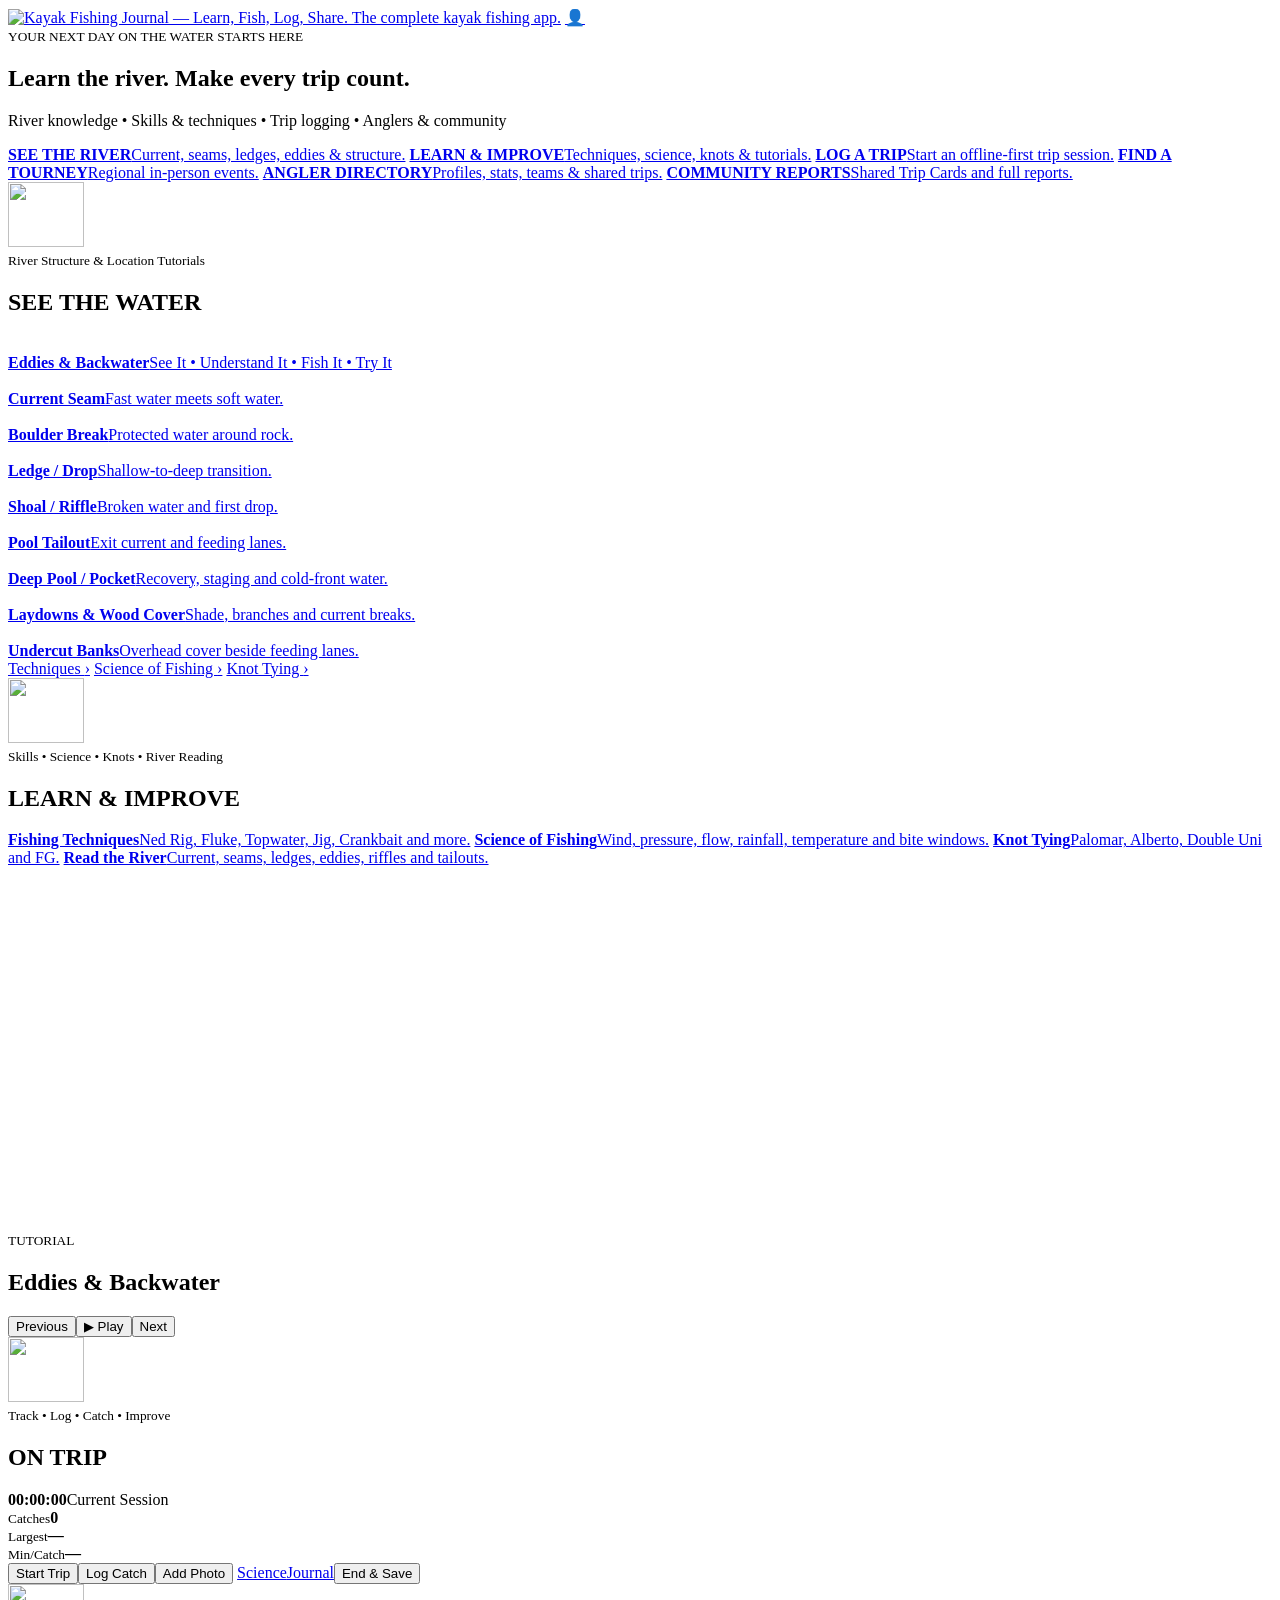
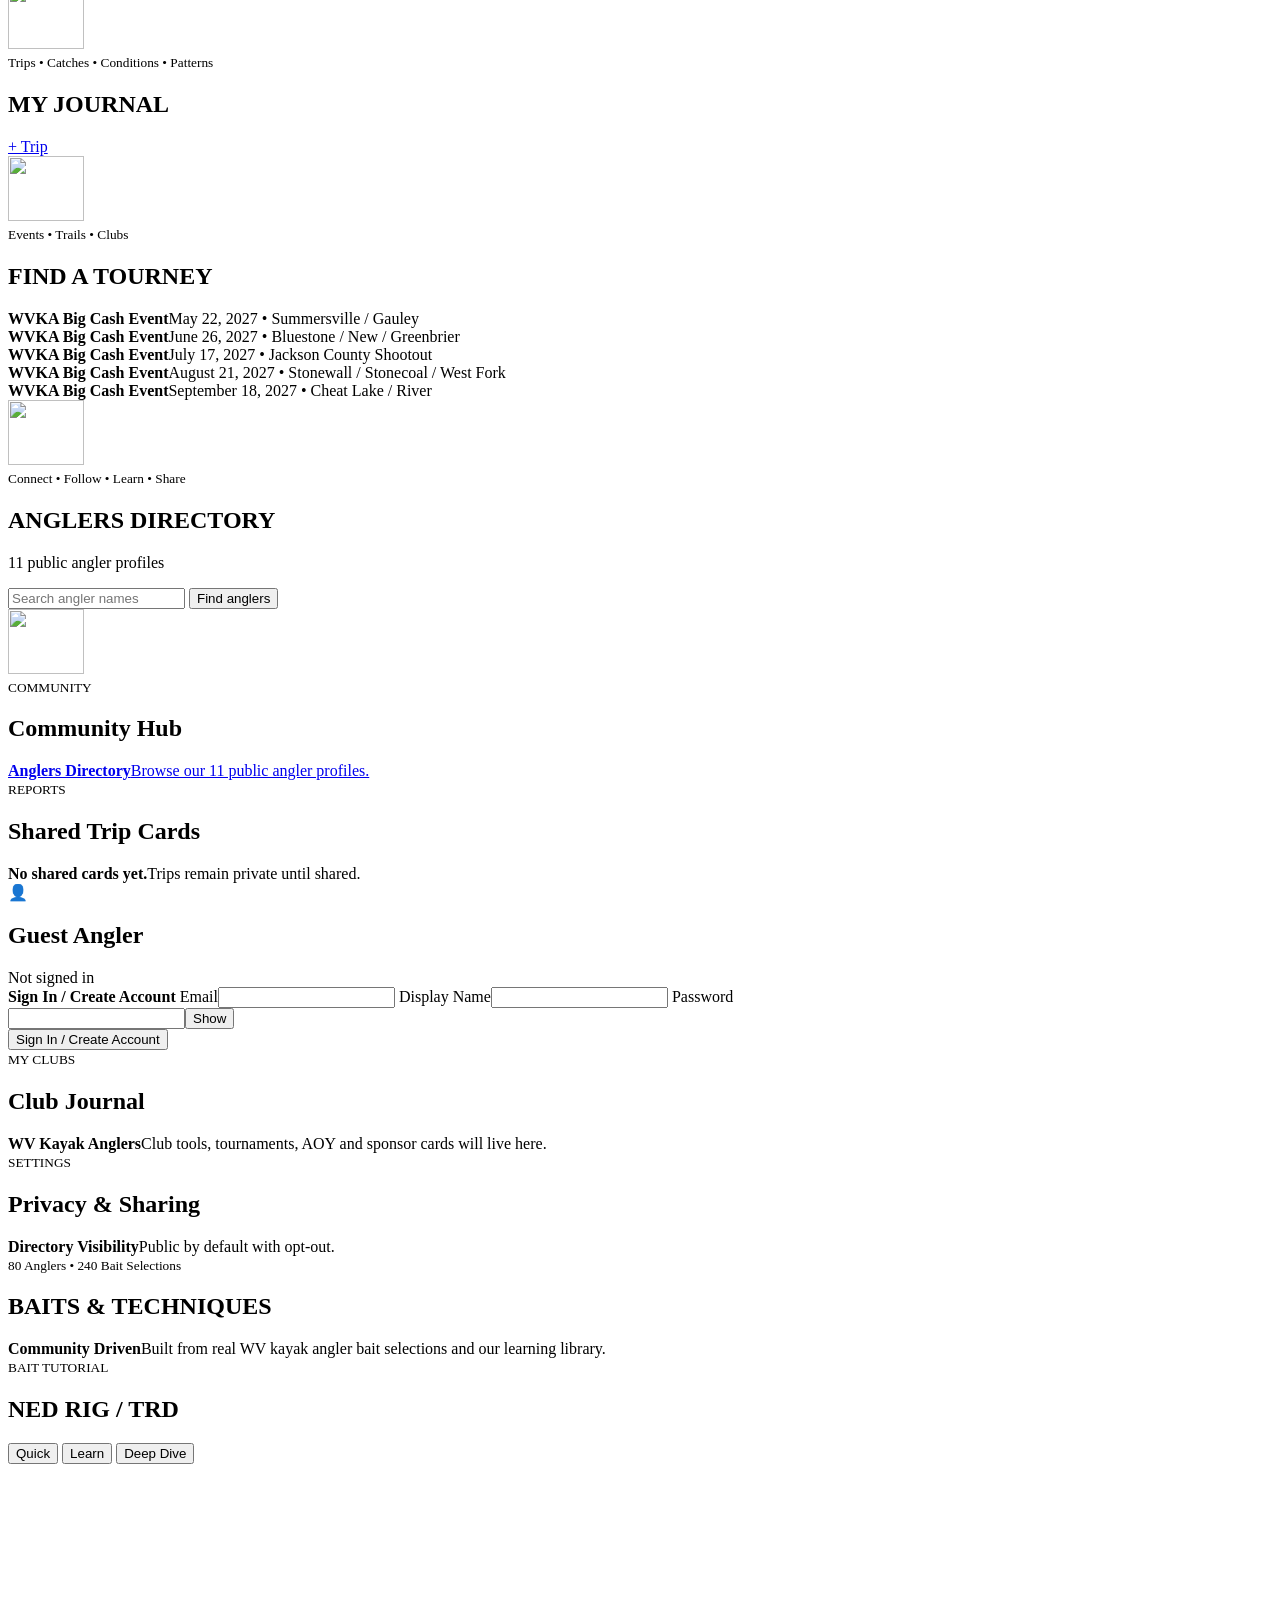
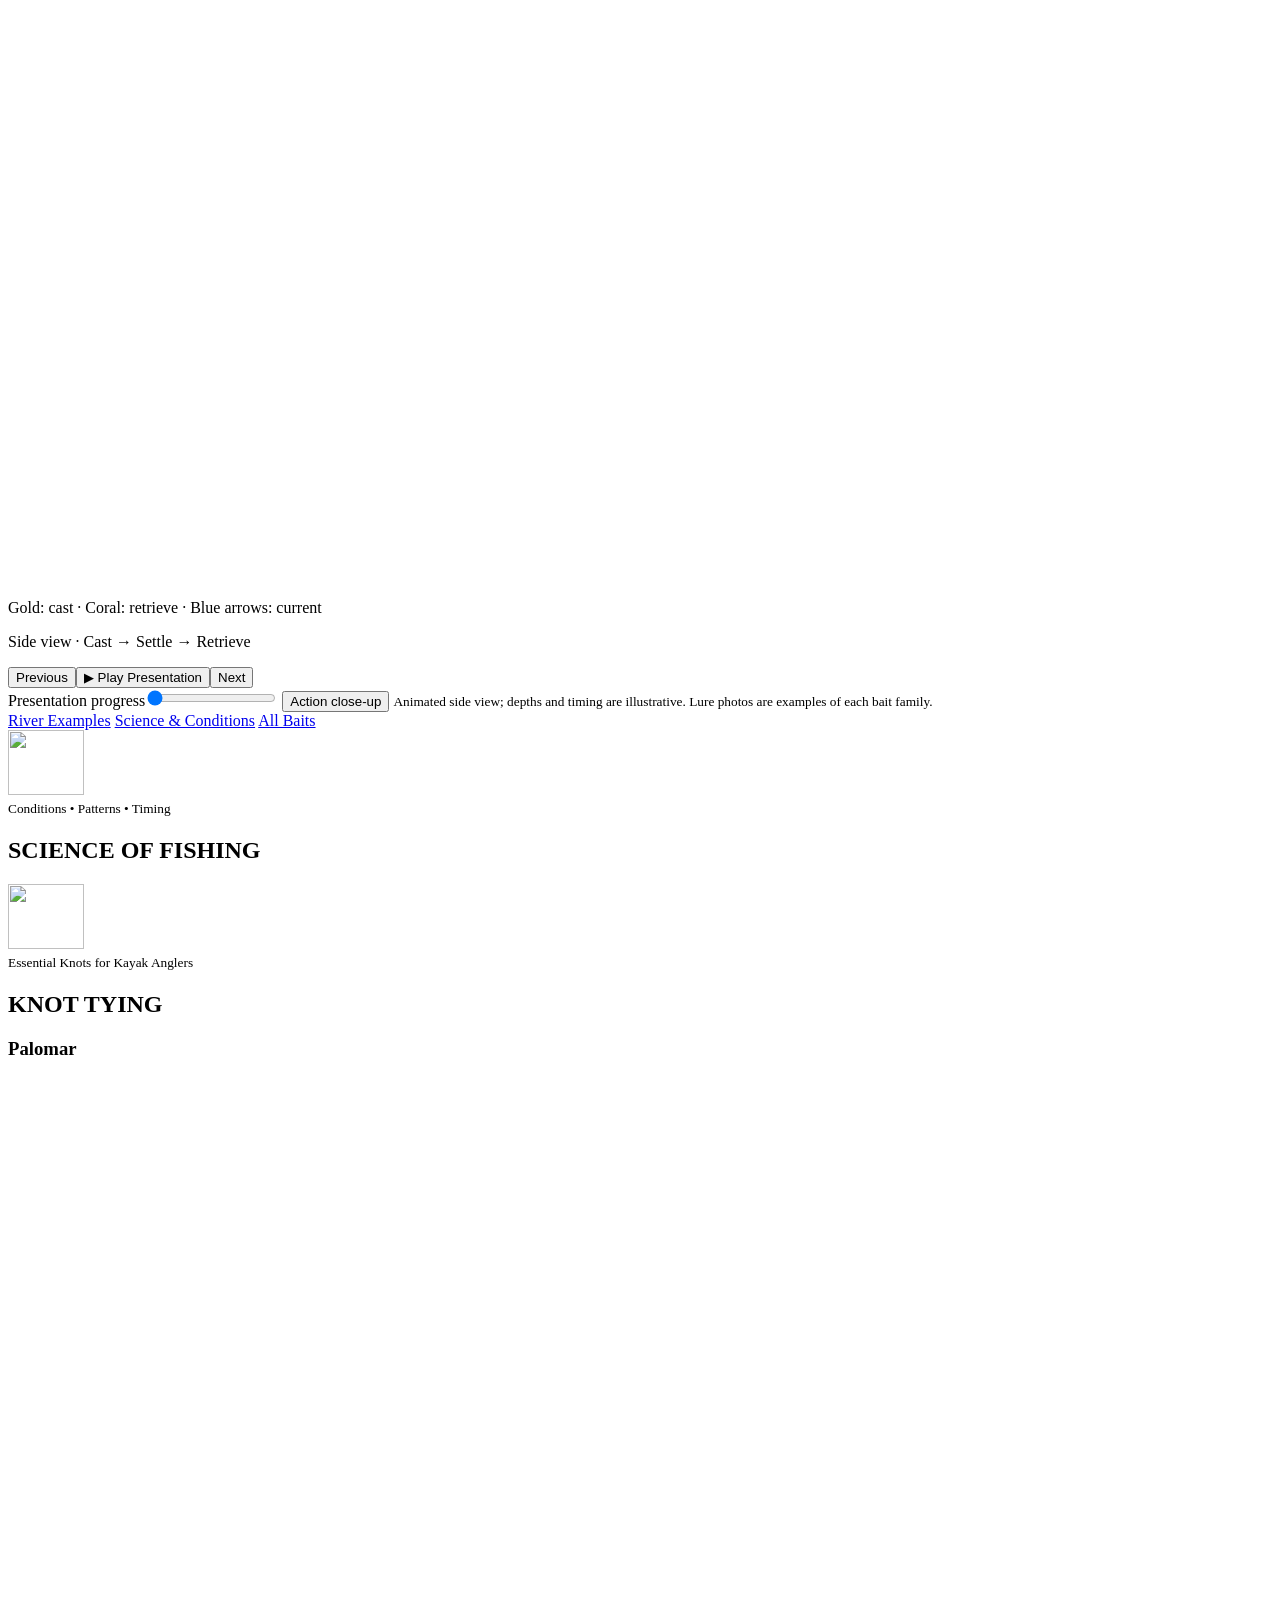
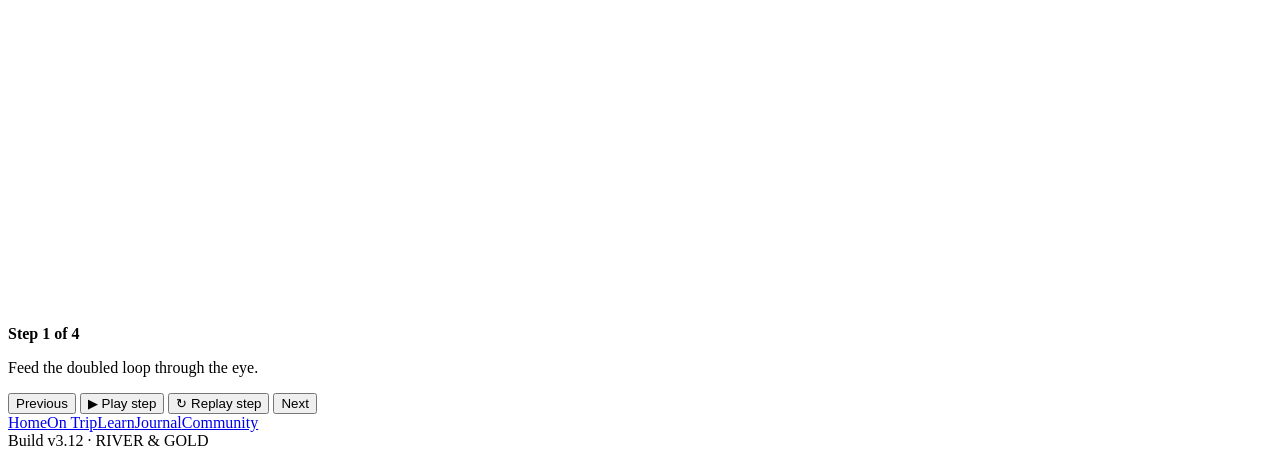
==== source/index.html @ 83177333 "Use approved illustrated branding and responsive river-and-gold layouts" ====
<!doctype html>
<html lang="en">
<head>
<meta charset="utf-8">
<meta name="viewport" content="width=device-width,initial-scale=1,viewport-fit=cover">
<meta name="theme-color" content="#062f22">
<title>Kayak Fishing Journal</title>
<link rel="manifest" href="manifest.json">
<link rel="stylesheet" href="styles-v312.css">
</head>
<body>
<header class="topbar">
  <a class="brand" href="#/home" aria-label="Kayak Fishing Journal Home"><img class="brand-art" src="assets/brand/masthead-v312.webp" width="1448" height="253" alt="Kayak Fishing Journal — Learn, Fish, Log, Share. The complete kayak fishing app." fetchpriority="high"></a>
  <a class="profile-link" href="#/profile" aria-label="My Profile">👤</a>
</header>

<main id="app">
  <section class="page" data-route="home">
    <div class="hero"><div class="hero-copy"><small>YOUR NEXT DAY ON THE WATER STARTS HERE</small><h1>Learn the river. Make every trip count.</h1><p>River knowledge • Skills & techniques • Trip logging • Anglers & community</p></div></div>
    <div class="tile-grid">
      <a class="tile" data-icon="book" href="#/see-water"><b>SEE THE RIVER</b><span>Current, seams, ledges, eddies & structure.</span></a>
      <a class="tile" data-icon="learn" href="#/learn-hub"><b>LEARN & IMPROVE</b><span>Techniques, science, knots & tutorials.</span></a>
      <a class="tile accent" data-icon="log" href="#/on-trip"><b>LOG A TRIP</b><span>Start an offline-first trip session.</span></a>
      <a class="tile" data-icon="trophy" href="#/tournaments"><b>FIND A TOURNEY</b><span>Regional in-person events.</span></a>
      <a class="tile" data-icon="anglers" href="#/directory"><b>ANGLER DIRECTORY</b><span>Profiles, stats, teams & shared trips.</span></a>
      <a class="tile" data-icon="community" href="#/community"><b>COMMUNITY REPORTS</b><span>Shared Trip Cards and full reports.</span></a>
    </div>
  </section>

  <section class="page" data-route="see-water">
    <div class="section-head"><img class="section-emblem" src="assets/brand/book-v312.webp" alt="" width="76" height="65"><div><small>River Structure & Location Tutorials</small><h2>SEE THE WATER</h2></div></div>
    <div class="lesson-grid">
      <a class="lesson-card" href="#/lesson/eddy"><div class="lesson-img"><img src="assets/river/eddy.webp" alt="" loading="lazy"></div><b>Eddies & Backwater</b><span>See It • Understand It • Fish It • Try It</span></a>
      <a class="lesson-card" href="#/lesson/seam"><div class="lesson-img"><img src="assets/river/seam.webp" alt="" loading="lazy"></div><b>Current Seam</b><span>Fast water meets soft water.</span></a>
      <a class="lesson-card" href="#/lesson/boulder"><div class="lesson-img"><img src="assets/river/boulder.webp" alt="" loading="lazy"></div><b>Boulder Break</b><span>Protected water around rock.</span></a>
      <a class="lesson-card" href="#/lesson/ledge"><div class="lesson-img"><img src="assets/river/ledge.webp" alt="" loading="lazy"></div><b>Ledge / Drop</b><span>Shallow-to-deep transition.</span></a>
      <a class="lesson-card" href="#/lesson/riffle"><div class="lesson-img"><img src="assets/river/riffle.webp" alt="" loading="lazy"></div><b>Shoal / Riffle</b><span>Broken water and first drop.</span></a>
      <a class="lesson-card" href="#/lesson/tailout"><div class="lesson-img"><img src="assets/river/tailout.webp" alt="" loading="lazy"></div><b>Pool Tailout</b><span>Exit current and feeding lanes.</span></a>
      <a class="lesson-card" href="#/lesson/pool"><div class="lesson-img"><img src="assets/river/pool.webp" alt="" loading="lazy"></div><b>Deep Pool / Pocket</b><span>Recovery, staging and cold-front water.</span></a>
<a class="lesson-card" href="#/lesson/wood"><div class="lesson-img"><img src="assets/river/wood.webp" alt="" loading="lazy"></div><b>Laydowns & Wood Cover</b><span>Shade, branches and current breaks.</span></a><a class="lesson-card" href="#/lesson/bank"><div class="lesson-img"><img src="assets/river/bank.webp" alt="" loading="lazy"></div><b>Undercut Banks</b><span>Overhead cover beside feeding lanes.</span></a>    </div>
    <div class="link-list">
      <a href="#/techniques">Techniques <span>›</span></a>
      <a href="#/science">Science of Fishing <span>›</span></a>
      <a href="#/knots">Knot Tying <span>›</span></a>
    </div>
  </section>

  <section class="page" data-route="learn-hub">
  <div class="section-head"><img class="section-emblem" src="assets/brand/book-v312.webp" alt="" width="76" height="65"><div><small>Skills • Science • Knots • River Reading</small><h2>LEARN & IMPROVE</h2></div></div>
  <div class="tile-grid">
    <a class="tile" href="#/techniques"><b>Fishing Techniques</b><span>Ned Rig, Fluke, Topwater, Jig, Crankbait and more.</span></a>
    <a class="tile" href="#/science"><b>Science of Fishing</b><span>Wind, pressure, flow, rainfall, temperature and bite windows.</span></a>
    <a class="tile" href="#/knots"><b>Knot Tying</b><span>Palomar, Alberto, Double Uni and FG.</span></a>
    <a class="tile" href="#/see-water"><b>Read the River</b><span>Current, seams, ledges, eddies, riffles and tailouts.</span></a>
  </div>
</section>

<section class="page" data-route="lesson">
    <div class="lesson-hero"><canvas id="lessonCanvas" width="640" height="360" aria-label="Animated river lesson"></canvas></div>
    <div class="section-head"><div><small>TUTORIAL</small><h2 id="lessonTitle">Eddies & Backwater</h2></div></div>
    <div class="steps" id="lessonSteps"></div>
    <div class="control-row"><button id="prevLesson">Previous</button><button id="playLesson" class="primary">▶ Play</button><button id="nextLesson">Next</button></div>
    <article class="lesson-copy" id="lessonCopy"></article>
  </section>

  <section class="page" data-route="on-trip">
    <div class="section-head"><img class="section-emblem" src="assets/brand/log-v312.webp" alt="" width="76" height="65"><div><small>Track • Log • Catch • Improve</small><h2>ON TRIP</h2></div></div>
    <div class="trip-hud"><b id="tripTimer">00:00:00</b><span>Current Session</span></div>
    <div class="stats"><div><small>Catches</small><b id="catchCount">0</b></div><div><small>Largest</small><b id="largestCatch">—</b></div><div><small>Min/Catch</small><b id="minCatch">—</b></div></div>
    <div class="action-grid">
      <button id="startTripBtn" class="primary">Start Trip</button><button id="logCatchBtn">Log Catch</button><button id="tripPhotoBtn">Add Photo</button>
      <a class="button-link" href="#/science">Science</a><a class="button-link" href="#/journal">Journal</a><button id="endTripBtn">End & Save</button>
    </div>
  </section>

  <section class="page" data-route="journal">
    <div class="section-head"><img class="section-emblem" src="assets/brand/log-v312.webp" alt="" width="76" height="65"><div><small>Trips • Catches • Conditions • Patterns</small><h2>MY JOURNAL</h2></div><a class="small-btn" href="#/on-trip">+ Trip</a></div>
    <div id="journalList" class="stack"></div>
  </section>

  <section class="page" data-route="tournaments">
    <div class="section-head"><img class="section-emblem" src="assets/brand/trophy-v312.webp" alt="" width="76" height="65"><div><small>Events • Trails • Clubs</small><h2>FIND A TOURNEY</h2></div></div>
    <div class="stack">
      <article class="card"><b>WVKA Big Cash Event</b><span>May 22, 2027 • Summersville / Gauley</span></article>
      <article class="card"><b>WVKA Big Cash Event</b><span>June 26, 2027 • Bluestone / New / Greenbrier</span></article>
      <article class="card"><b>WVKA Big Cash Event</b><span>July 17, 2027 • Jackson County Shootout</span></article>
      <article class="card"><b>WVKA Big Cash Event</b><span>August 21, 2027 • Stonewall / Stonecoal / West Fork</span></article>
      <article class="card"><b>WVKA Big Cash Event</b><span>September 18, 2027 • Cheat Lake / River</span></article>
    </div>
  </section>

  <section class="page" data-route="directory">
  <div class="section-head"><img class="section-emblem" src="assets/brand/anglers-v312.webp" alt="" width="76" height="65"><div><small>Connect • Follow • Learn • Share</small><h2>ANGLERS DIRECTORY</h2><p class="dir-count">11 public angler profiles</p></div></div>
  <div class="directory-tools">
    <input id="anglerSearch" type="search" placeholder="Search angler names" autocomplete="off">
    <button id="findAnglersBtn" class="primary">Find anglers</button>
  </div>
  <div id="featuredAngler" class="featured-angler"></div>
  <div id="anglerGrid" class="angler-grid"></div>
</section>

<section class="page" data-route="community">
    <div class="section-head"><img class="section-emblem" src="assets/brand/community-v312.webp" alt="" width="76" height="65"><div><small>COMMUNITY</small><h2>Community Hub</h2></div></div>
    <div class="stack"><a class="card link-card community-directory-link" href="#/directory"><b>Anglers Directory</b><span>Browse our 11 public angler profiles.</span></a></div>
    <div class="section-head community-subhead"><div><small>REPORTS</small><h2>Shared Trip Cards</h2></div></div>
    <div id="communityList" class="stack"><article class="card"><b>No shared cards yet.</b><span>Trips remain private until shared.</span></article></div>
  </section>

  <section class="page" data-route="profile">
    <div class="profile-hero"><div class="profile-frame"><img id="profileImage" alt="" hidden><span id="profileFallback">👤</span></div><h2 id="profileName">Guest Angler</h2><span id="profileHome">Not signed in</span></div>
    <div class="stack">
      <article class="card" id="signinCard">
        <b>Sign In / Create Account</b>
        <label>Email<input id="emailInput" type="email" autocomplete="email"></label>
        <label>Display Name<input id="nameInput" autocomplete="name"></label>
        <label>Password<div class="password-row"><input id="passwordInput" type="password" autocomplete="current-password"><button id="showPasswordBtn" type="button">Show</button></div></label>
        <button id="signinBtn" class="primary">Sign In / Create Account</button><small id="signinStatus"></small>
      </article>
      <article class="card" id="profileCard" hidden>
        <b>My Profile</b>
        <label>Profile Photo<input id="profilePhotoInput" type="file" accept="image/*"></label>
        <label>Hometown / State<input id="homeInput"></label>
        <label>About Me<textarea id="aboutInput" rows="4"></textarea></label>
        <label>Kayak<input id="kayakInput"></label><label>Electronics<input id="electronicsInput"></label><label>Teams<input id="teamsInput"></label><label>Sponsors<input id="sponsorsInput"></label>
        <button id="saveProfileBtn" class="primary">Save Profile</button><a class="button-link" href="#/home">Done — Go to Home</a><button id="signoutBtn">Sign Out</button>
      </article>
    </div>
  </section>

  <section class="page" data-route="clubs"><div class="section-head"><div><small>MY CLUBS</small><h2>Club Journal</h2></div></div><article class="card"><b>WV Kayak Anglers</b><span>Club tools, tournaments, AOY and sponsor cards will live here.</span></article></section>
  <section class="page" data-route="settings"><div class="section-head"><div><small>SETTINGS</small><h2>Privacy & Sharing</h2></div></div><article class="card"><b>Directory Visibility</b><span>Public by default with opt-out.</span></article></section>
  <section class="page" data-route="techniques">
  <div class="section-head"><div><small>80 Anglers • 240 Bait Selections</small><h2>BAITS & TECHNIQUES</h2></div></div>
  <div class="bait-intro"><b>Community Driven</b><span>Built from real WV kayak angler bait selections and our learning library.</span></div>
  <div id="techniqueList" class="bait-grid"></div>
</section>
<section class="page" data-route="technique">
  <div class="section-head"><div><small id="baitCategoryKicker">BAIT TUTORIAL</small><h2 id="baitTitle">NED RIG / TRD</h2></div></div>
  <div class="bait-hero">
    <div id="baitArt" class="bait-art"></div>
    <div id="baitCommunityStat" class="bait-community-stat"></div>
  </div>
  <div class="bait-tabs">
    <button class="bait-tab active" data-bait-tab="quick">Quick</button>
    <button class="bait-tab" data-bait-tab="learn">Learn</button>
    <button class="bait-tab" data-bait-tab="deep">Deep Dive</button>
  </div>
  <div class="bait-animation">
    <svg id="baitMotion" viewBox="0 0 760 430" role="img" aria-label="Side view of bait action and retrieve"></svg>
    <p class="side-legend">Gold: cast · Coral: retrieve · Blue arrows: current</p>
    <p id="sideStatus" aria-live="polite">Side view · Cast → Settle → Retrieve</p>
    <div class="side-controls"><button id="sidePrevious">Previous</button><button id="playBaitMotion" class="primary">▶ Play Presentation</button><button id="sideNext">Next</button></div>
    <label class="side-scrub">Presentation progress<input id="sideProgress" type="range" min="0" max="100" value="0" step="0.1"></label>
    <button id="sideZoom" aria-pressed="false">Action close-up</button>
    <small class="side-note">Animated side view; depths and timing are illustrative. Lure photos are examples of each bait family.</small>
  </div>
  <div id="baitLessonContent" class="bait-lesson-content"></div>
  <div class="bait-actions">
    <a class="button-link" href="#/see-water">River Examples</a>
    <a class="button-link" href="#/science">Science & Conditions</a>
    <a class="button-link" href="#/techniques">All Baits</a>
  </div>
</section>
  <section class="page" data-route="science"><div class="section-head"><img class="section-emblem" src="assets/brand/book-v312.webp" alt="" width="76" height="65"><div><small>Conditions • Patterns • Timing</small><h2>SCIENCE OF FISHING</h2></div></div><div id="scienceLocation"></div><div id="scienceList" class="stack"></div></section>
  <section class="page" data-route="knots">
  <div class="section-head"><img class="section-emblem" src="assets/brand/knot-v312.webp" alt="" width="76" height="65"><div><small>Essential Knots for Kayak Anglers</small><h2>KNOT TYING</h2></div></div>
  <div id="knotList" class="knot-grid"></div>
  <section class="knot-guide">
    
    <h3 id="knotGuideTitle" class="knot-guide-title">Palomar</h3>
    <div class="knot-stage">
      <svg id="knotSvg" viewBox="0 0 360 240" role="img" aria-label="Animated knot step diagram"></svg>
      <div class="knot-step-copy">
        <b id="knotStepCount">Step 1 of 4</b>
        <p id="knotStepText">Feed the doubled loop through the eye.</p>
      </div>
    </div>
    <div class="knot-dots" id="knotDots"></div>
    <div class="knot-controls">
      <button id="knotPrevBtn">Previous</button>
      <button id="knotPlayBtn" class="primary">▶ Play step</button>
      <button id="knotReplayBtn">↻ Replay step</button>
      <button id="knotNextBtn">Next</button>
    </div>
  </section>
</section>
</main>

<nav class="bottom-nav"><a href="#/home">Home</a><a href="#/on-trip">On Trip</a><a href="#/learn-hub">Learn</a><a href="#/journal">Journal</a><a href="#/community">Community</a></nav>
<div class="build">Build v3.12 · RIVER & GOLD</div>
<script src="learn-data.js" defer></script>
<script src="db.js" defer></script>
<script src="journal-bridge.js" defer></script>
<script src="bait-data.js" defer></script>
<script src="lure-images.js" defer></script>
<script src="lure-orientation.js" defer></script>
<script src="bait-side-v39.js" defer></script>
<script src="science-v39.js" defer></script>
<script src="trip-locations-v311.js" defer></script>
<script src="science-data-v311.js" defer></script>
<script src="app-v311.js" defer></script>
</body>
</html>
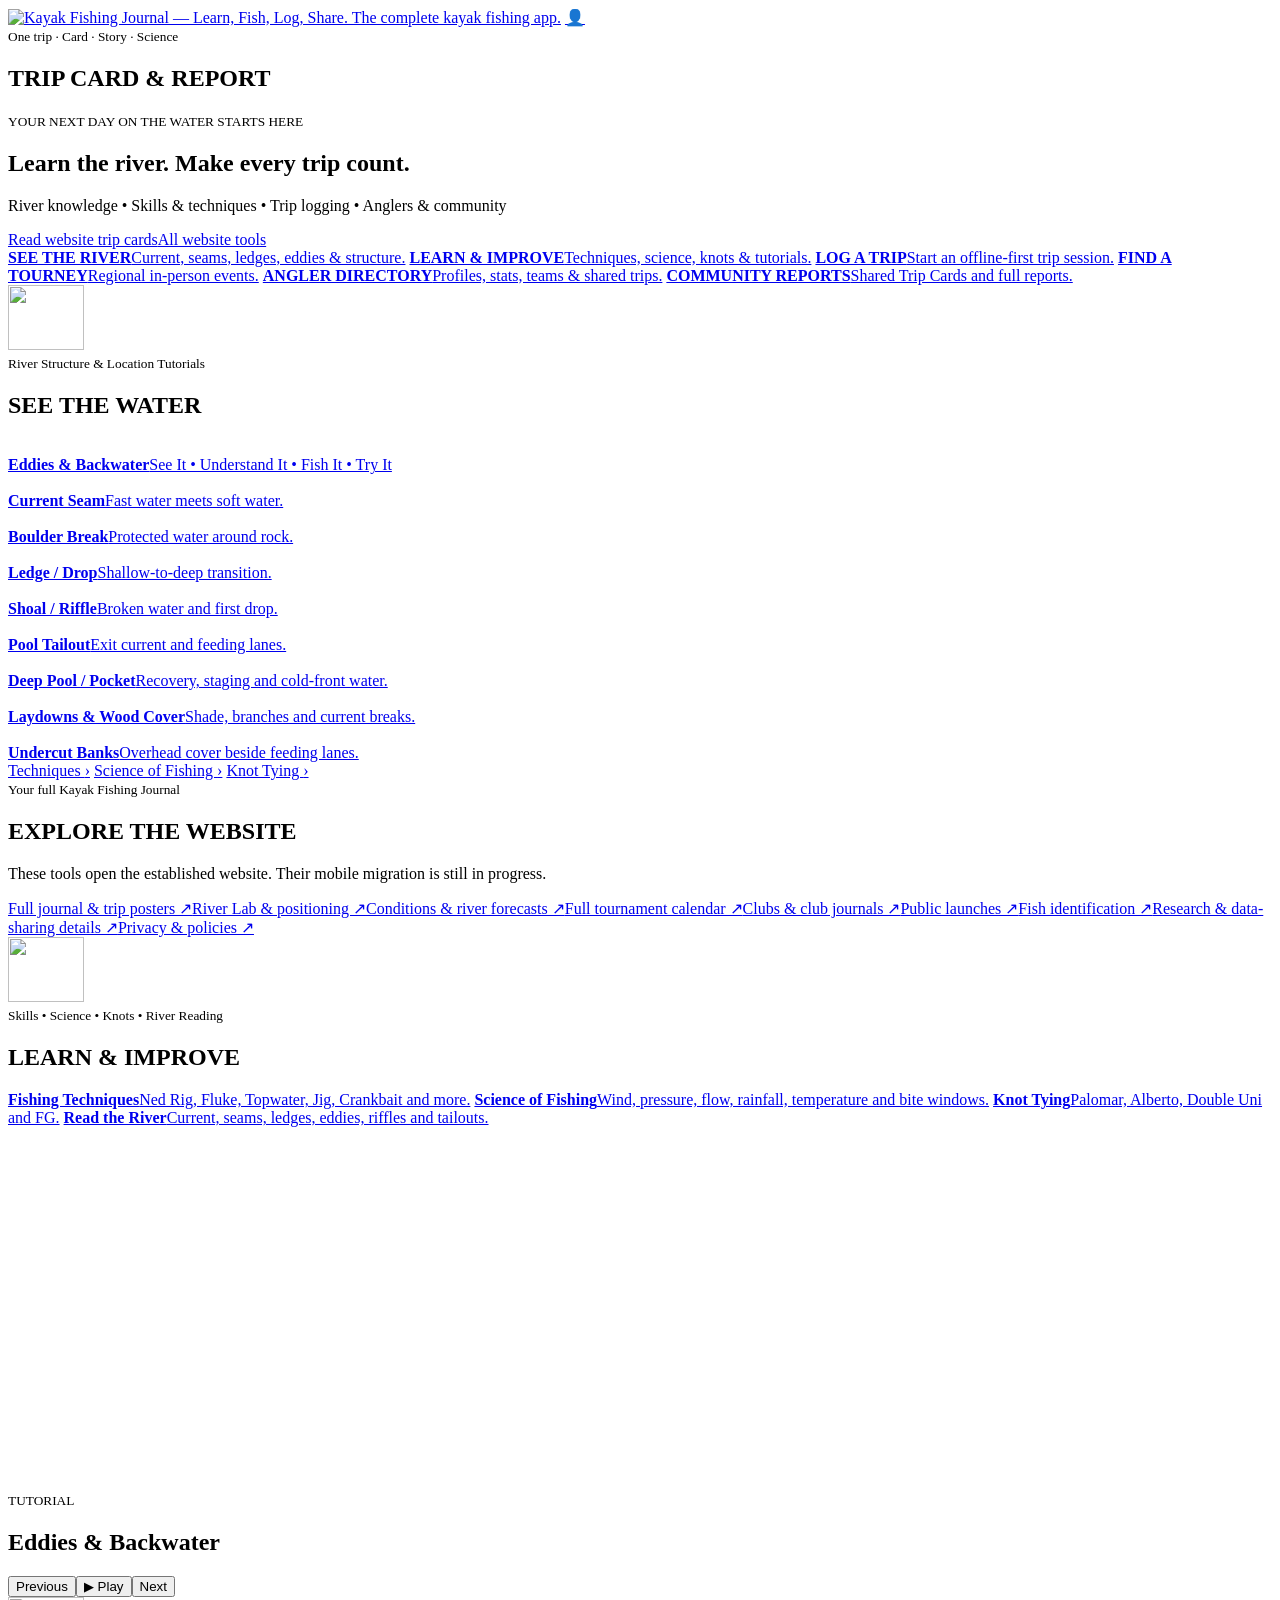
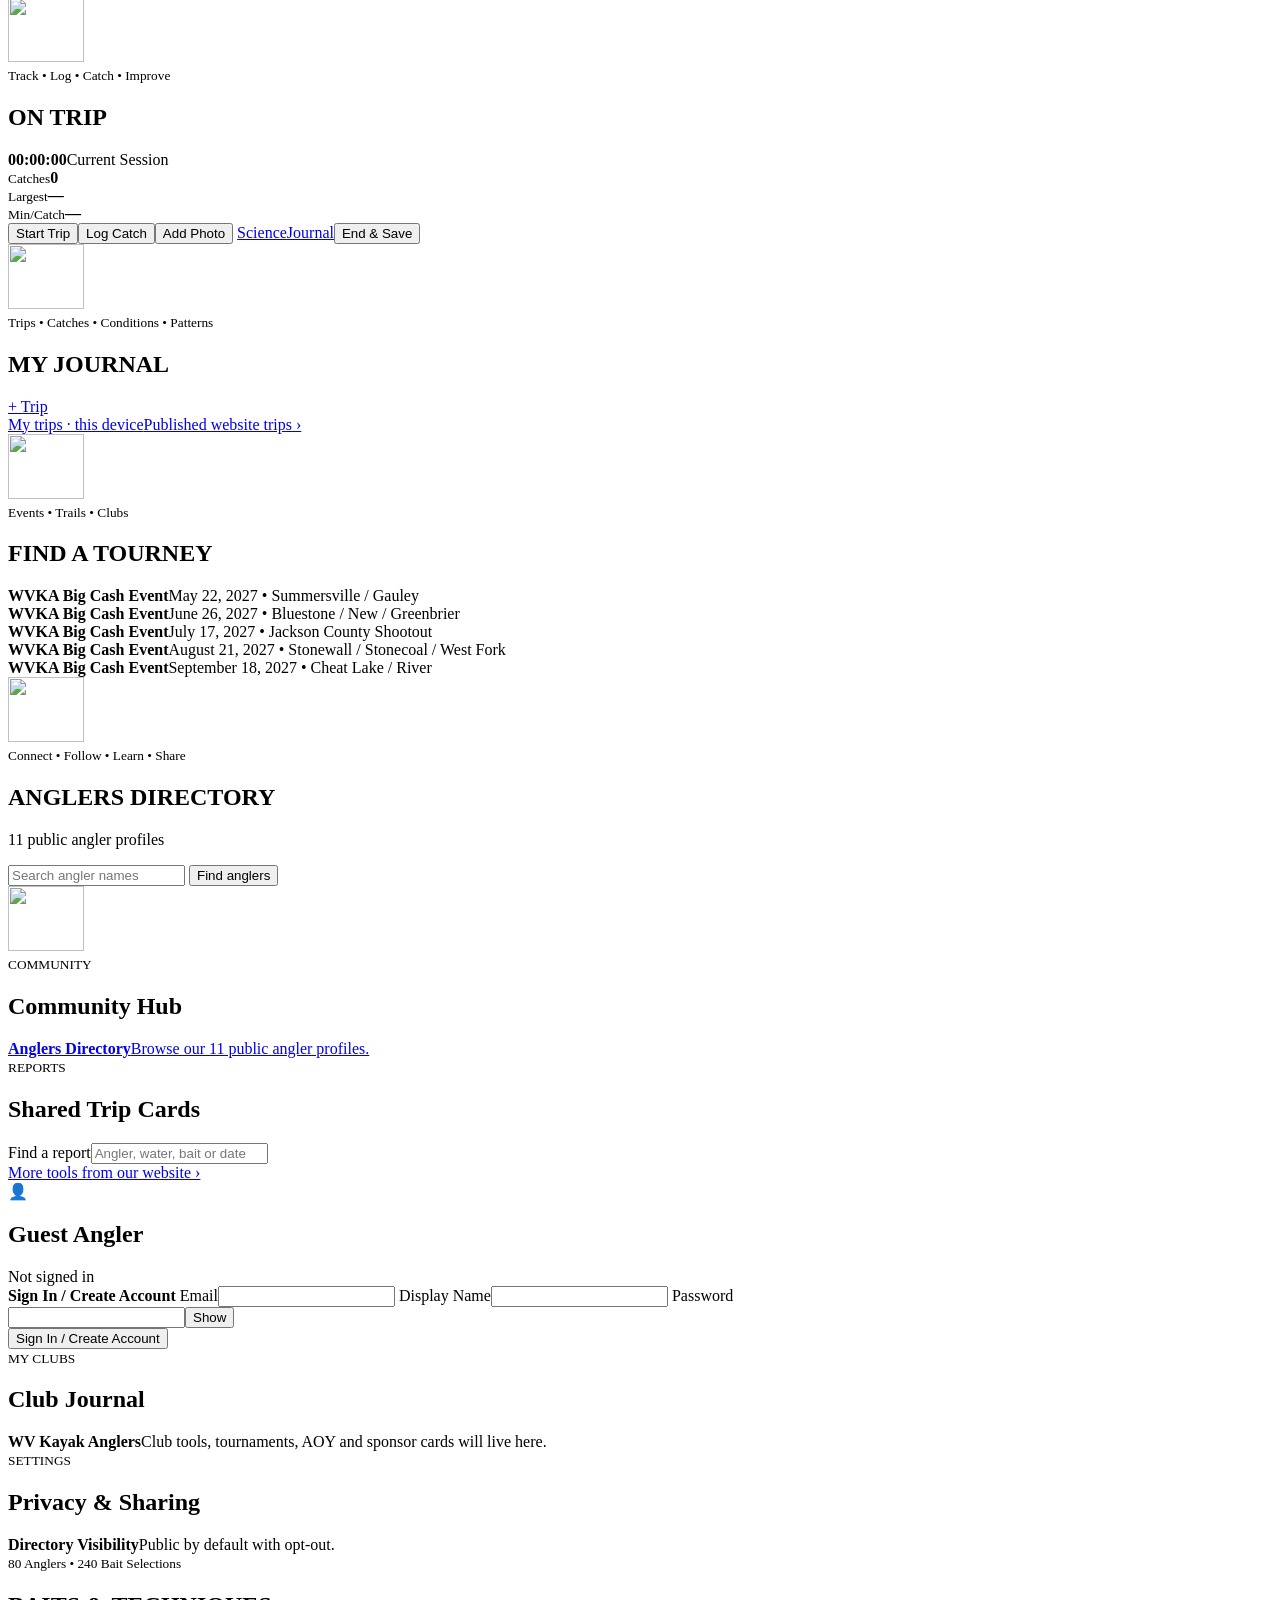
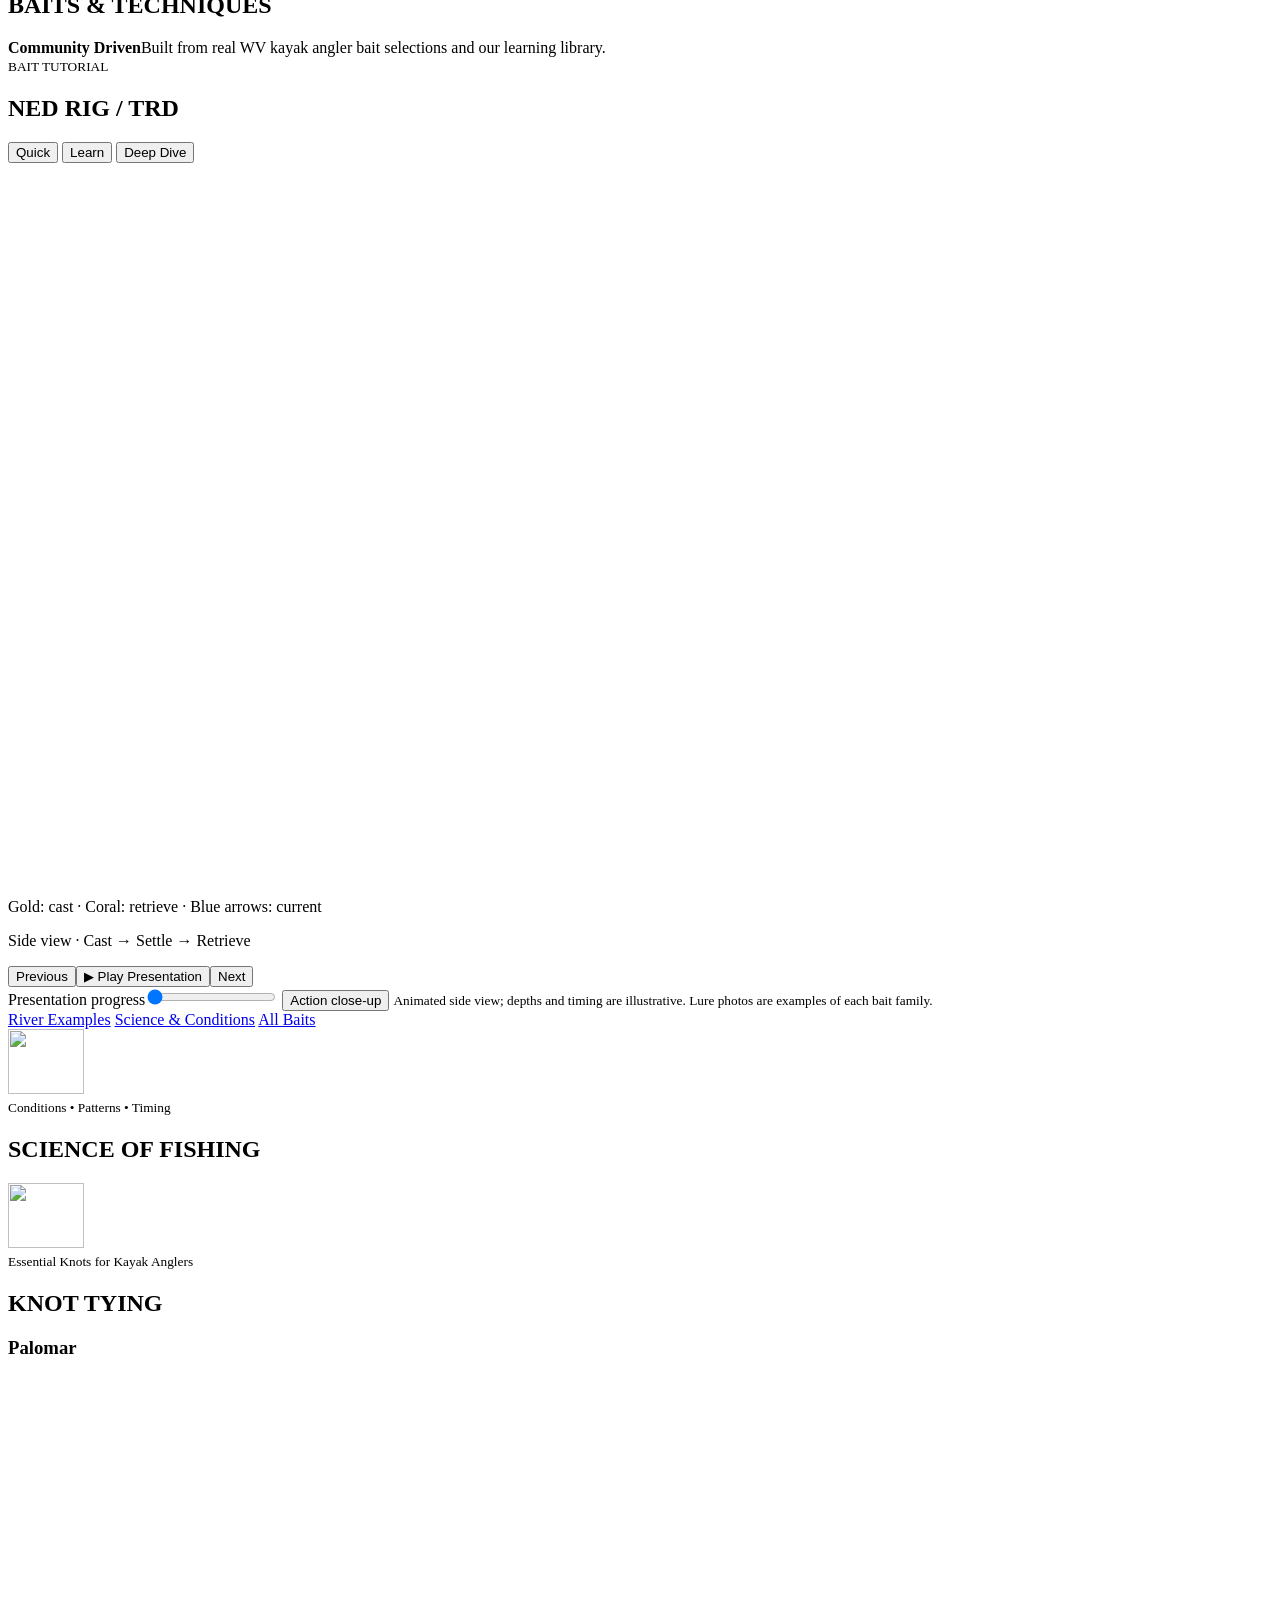
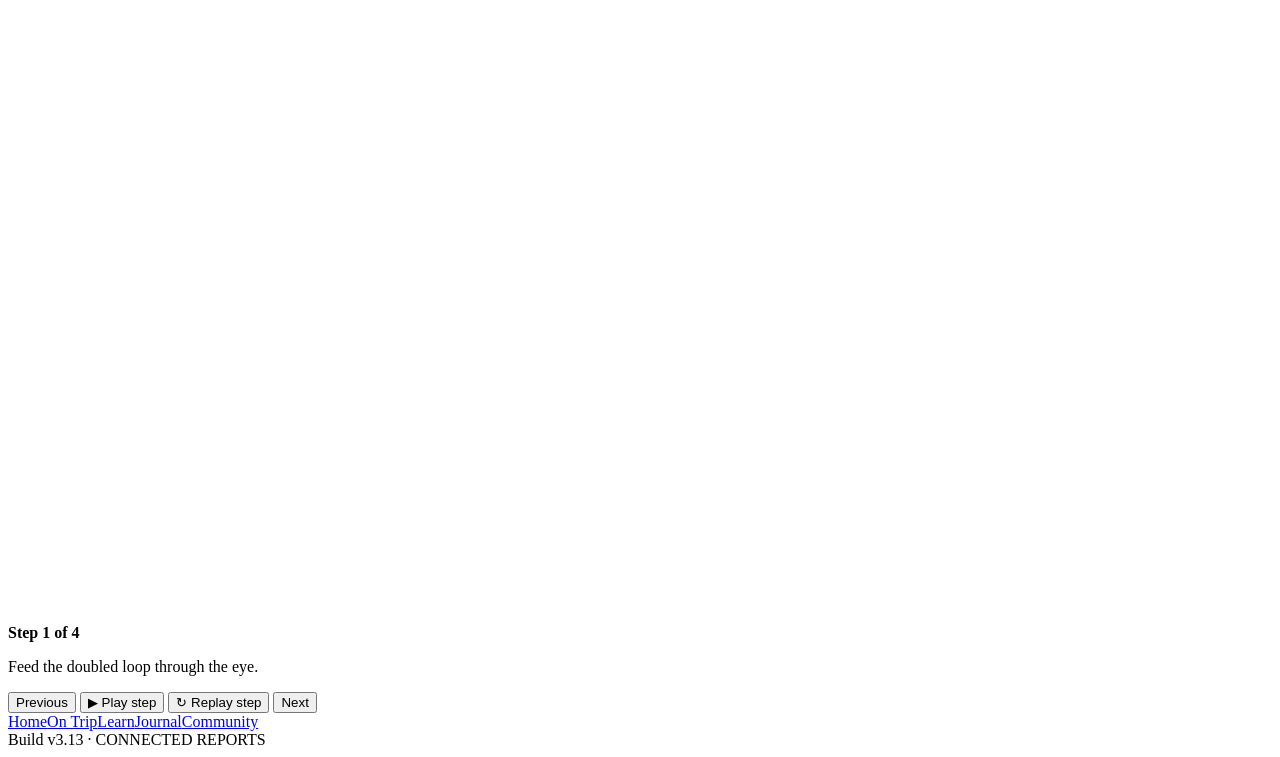
==== commit 18dfe48d: "Bring published website trips and refreshed profiles into linked mobile report displays" ====
--- a/source/index.html
+++ b/source/index.html
@@ -6,7 +6,7 @@
 <meta name="theme-color" content="#062f22">
 <title>Kayak Fishing Journal</title>
 <link rel="manifest" href="manifest.json">
-<link rel="stylesheet" href="styles-v312.css">
+<link rel="stylesheet" href="styles-v313.css">
 </head>
 <body>
 <header class="topbar">
@@ -15,9 +15,10 @@
 </header>
 
 <main id="app">
+<section class="page" data-route="reports"><div class="section-head"><div><small>One trip · Card · Story · Science</small><h2>TRIP CARD & REPORT</h2></div></div><div id="reportDetail" class="stack"></div></section>
   <section class="page" data-route="home">
     <div class="hero"><div class="hero-copy"><small>YOUR NEXT DAY ON THE WATER STARTS HERE</small><h1>Learn the river. Make every trip count.</h1><p>River knowledge • Skills & techniques • Trip logging • Anglers & community</p></div></div>
-    <div class="tile-grid">
+    <nav class="collection-tabs" aria-label="Quick access"><a class="button-link" href="#/community">Read website trip cards</a><a class="button-link" href="#/website">All website tools</a></nav><div class="tile-grid">
       <a class="tile" data-icon="book" href="#/see-water"><b>SEE THE RIVER</b><span>Current, seams, ledges, eddies & structure.</span></a>
       <a class="tile" data-icon="learn" href="#/learn-hub"><b>LEARN & IMPROVE</b><span>Techniques, science, knots & tutorials.</span></a>
       <a class="tile accent" data-icon="log" href="#/on-trip"><b>LOG A TRIP</b><span>Start an offline-first trip session.</span></a>
@@ -45,6 +46,7 @@
     </div>
   </section>
 
+  <section class="page" data-route="website"><div class="section-head"><div><small>Your full Kayak Fishing Journal</small><h2>EXPLORE THE WEBSITE</h2></div></div><div class="stack"><p>These tools open the established website. Their mobile migration is still in progress.</p><a class="button-link" href="https://kayakfishingjournal.com/#journal-review" target="_blank" rel="noopener">Full journal & trip posters ↗</a><a class="button-link" href="https://kayakfishingjournal.com/#river-lab" target="_blank" rel="noopener">River Lab & positioning ↗</a><a class="button-link" href="https://kayakfishingjournal.com/#river-conditions-panel" target="_blank" rel="noopener">Conditions & river forecasts ↗</a><a class="button-link" href="https://kayakfishingjournal.com/#tournaments" target="_blank" rel="noopener">Full tournament calendar ↗</a><a class="button-link" href="https://kayakfishingjournal.com/clubs.html" target="_blank" rel="noopener">Clubs & club journals ↗</a><a class="button-link" href="https://kayakfishingjournal.com/launches.html" target="_blank" rel="noopener">Public launches ↗</a><a class="button-link" href="https://kayakfishingjournal.com/fish-id.html" target="_blank" rel="noopener">Fish identification ↗</a><a class="button-link" href="https://kayakfishingjournal.com/research-faq.html" target="_blank" rel="noopener">Research & data-sharing details ↗</a><a class="button-link" href="https://kayakfishingjournal.com/policies.html" target="_blank" rel="noopener">Privacy & policies ↗</a></div></section>
   <section class="page" data-route="learn-hub">
   <div class="section-head"><img class="section-emblem" src="assets/brand/book-v312.webp" alt="" width="76" height="65"><div><small>Skills • Science • Knots • River Reading</small><h2>LEARN & IMPROVE</h2></div></div>
   <div class="tile-grid">
@@ -75,7 +77,7 @@
 
   <section class="page" data-route="journal">
     <div class="section-head"><img class="section-emblem" src="assets/brand/log-v312.webp" alt="" width="76" height="65"><div><small>Trips • Catches • Conditions • Patterns</small><h2>MY JOURNAL</h2></div><a class="small-btn" href="#/on-trip">+ Trip</a></div>
-    <div id="journalList" class="stack"></div>
+    <nav class="collection-tabs" aria-label="Journal collections"><a class="button-link primary" href="#/journal">My trips · this device</a><a class="button-link" href="#/community">Published website trips ›</a></nav><div id="journalList" class="stack"></div>
   </section>
 
   <section class="page" data-route="tournaments">
@@ -103,7 +105,7 @@
     <div class="section-head"><img class="section-emblem" src="assets/brand/community-v312.webp" alt="" width="76" height="65"><div><small>COMMUNITY</small><h2>Community Hub</h2></div></div>
     <div class="stack"><a class="card link-card community-directory-link" href="#/directory"><b>Anglers Directory</b><span>Browse our 11 public angler profiles.</span></a></div>
     <div class="section-head community-subhead"><div><small>REPORTS</small><h2>Shared Trip Cards</h2></div></div>
-    <div id="communityList" class="stack"><article class="card"><b>No shared cards yet.</b><span>Trips remain private until shared.</span></article></div>
+    <div class="report-search"><label>Find a report<input type="search" id="reportSearch" placeholder="Angler, water, bait or date"></label></div><div id="communityList" class="stack"></div><div class="stack"><a class="button-link" href="#/website">More tools from our website ›</a></div>
   </section>
 
   <section class="page" data-route="profile">
@@ -187,7 +189,7 @@
 </main>
 
 <nav class="bottom-nav"><a href="#/home">Home</a><a href="#/on-trip">On Trip</a><a href="#/learn-hub">Learn</a><a href="#/journal">Journal</a><a href="#/community">Community</a></nav>
-<div class="build">Build v3.12 · RIVER & GOLD</div>
+<div class="build">Build v3.13 · CONNECTED REPORTS</div>
 <script src="learn-data.js" defer></script>
 <script src="db.js" defer></script>
 <script src="journal-bridge.js" defer></script>
@@ -198,6 +200,7 @@
 <script src="science-v39.js" defer></script>
 <script src="trip-locations-v311.js" defer></script>
 <script src="science-data-v311.js" defer></script>
-<script src="app-v311.js" defer></script>
+<script src="public-reports-v313.js"></script>
+<script src="app-v313.js" defer></script>
 </body>
 </html>
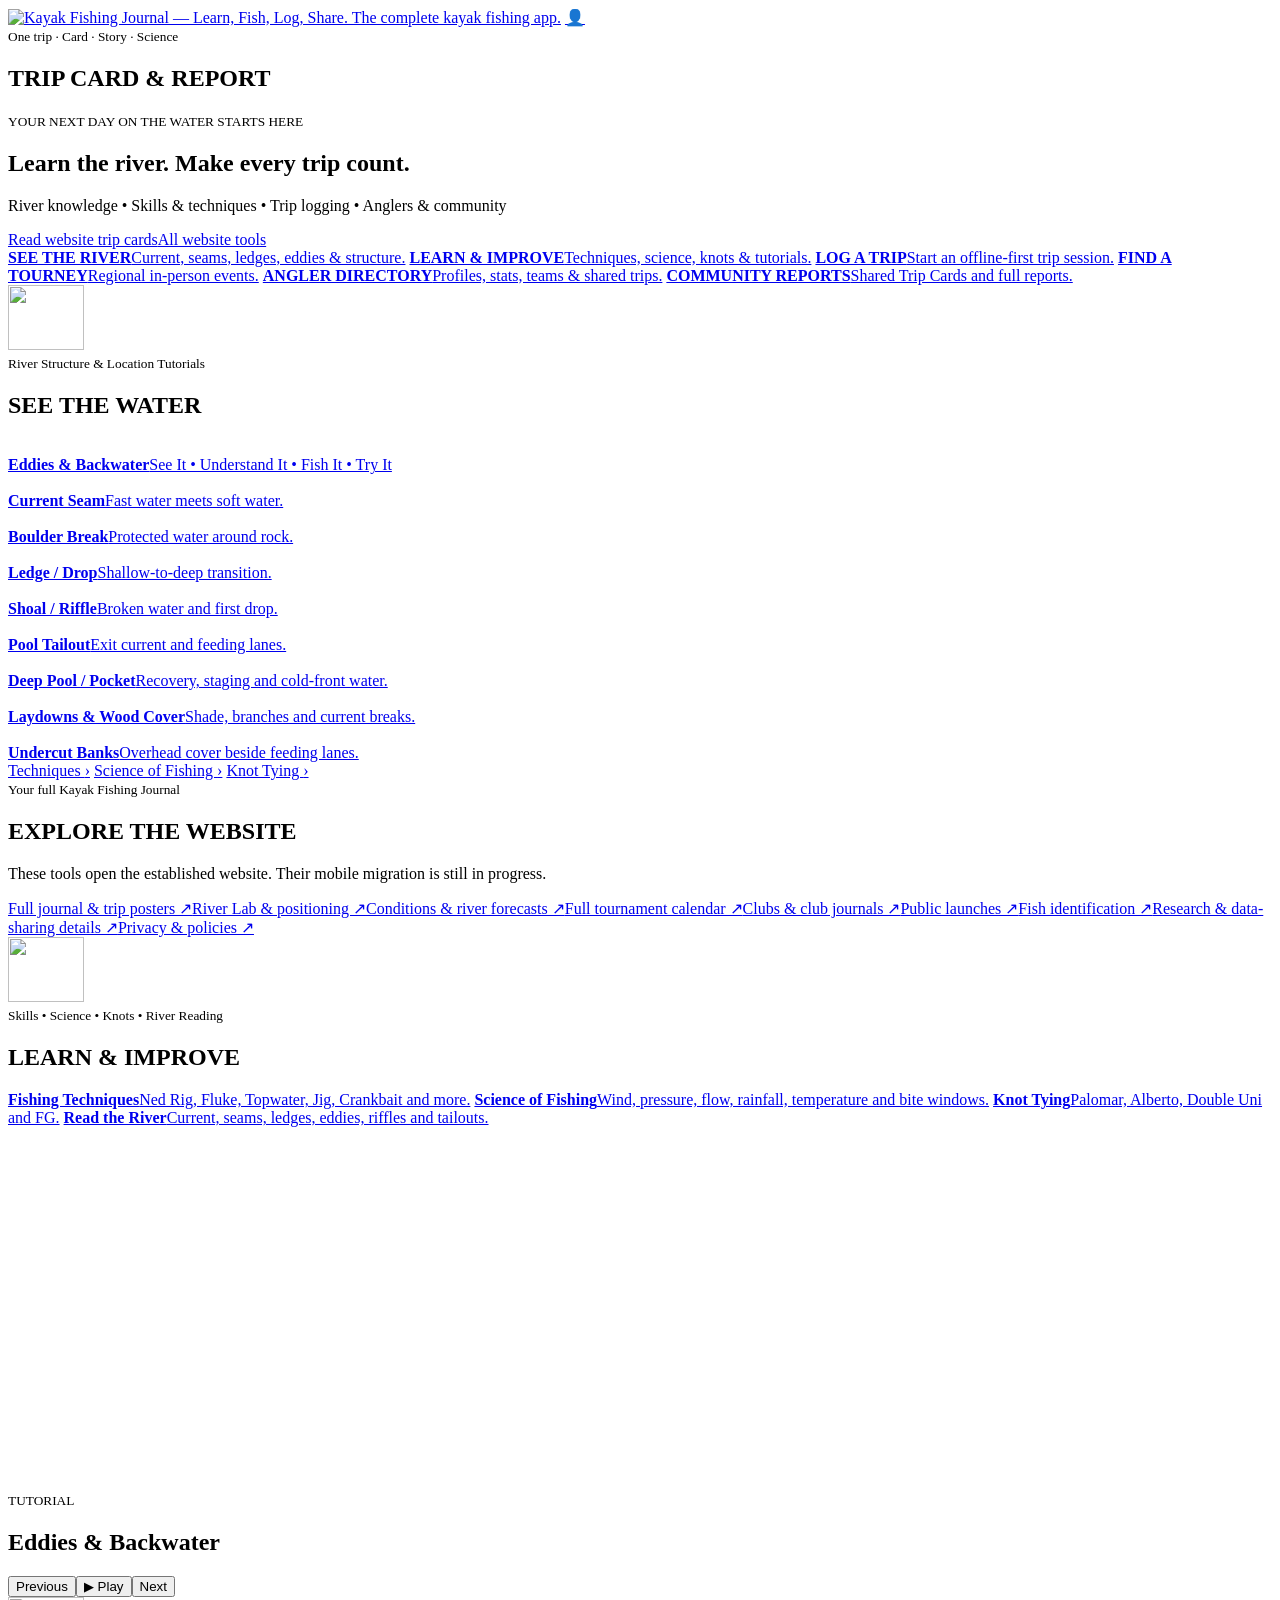
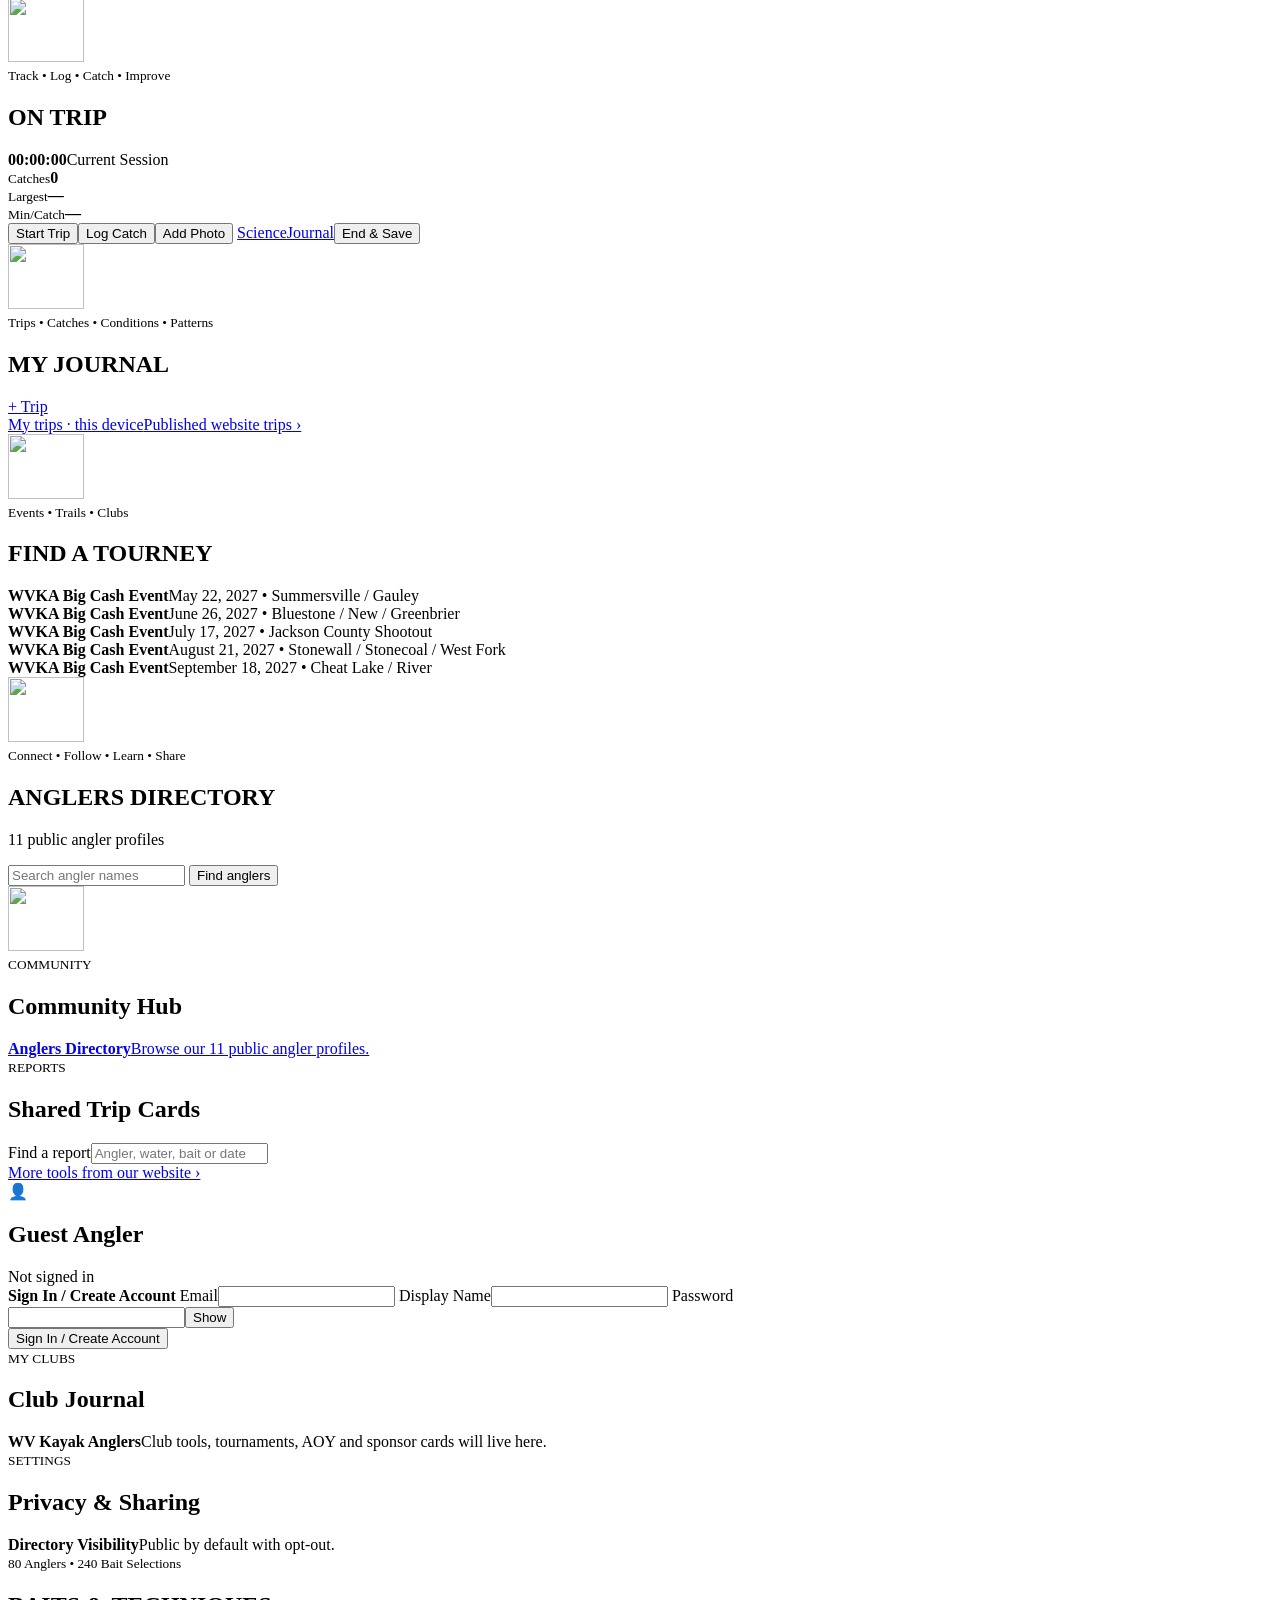
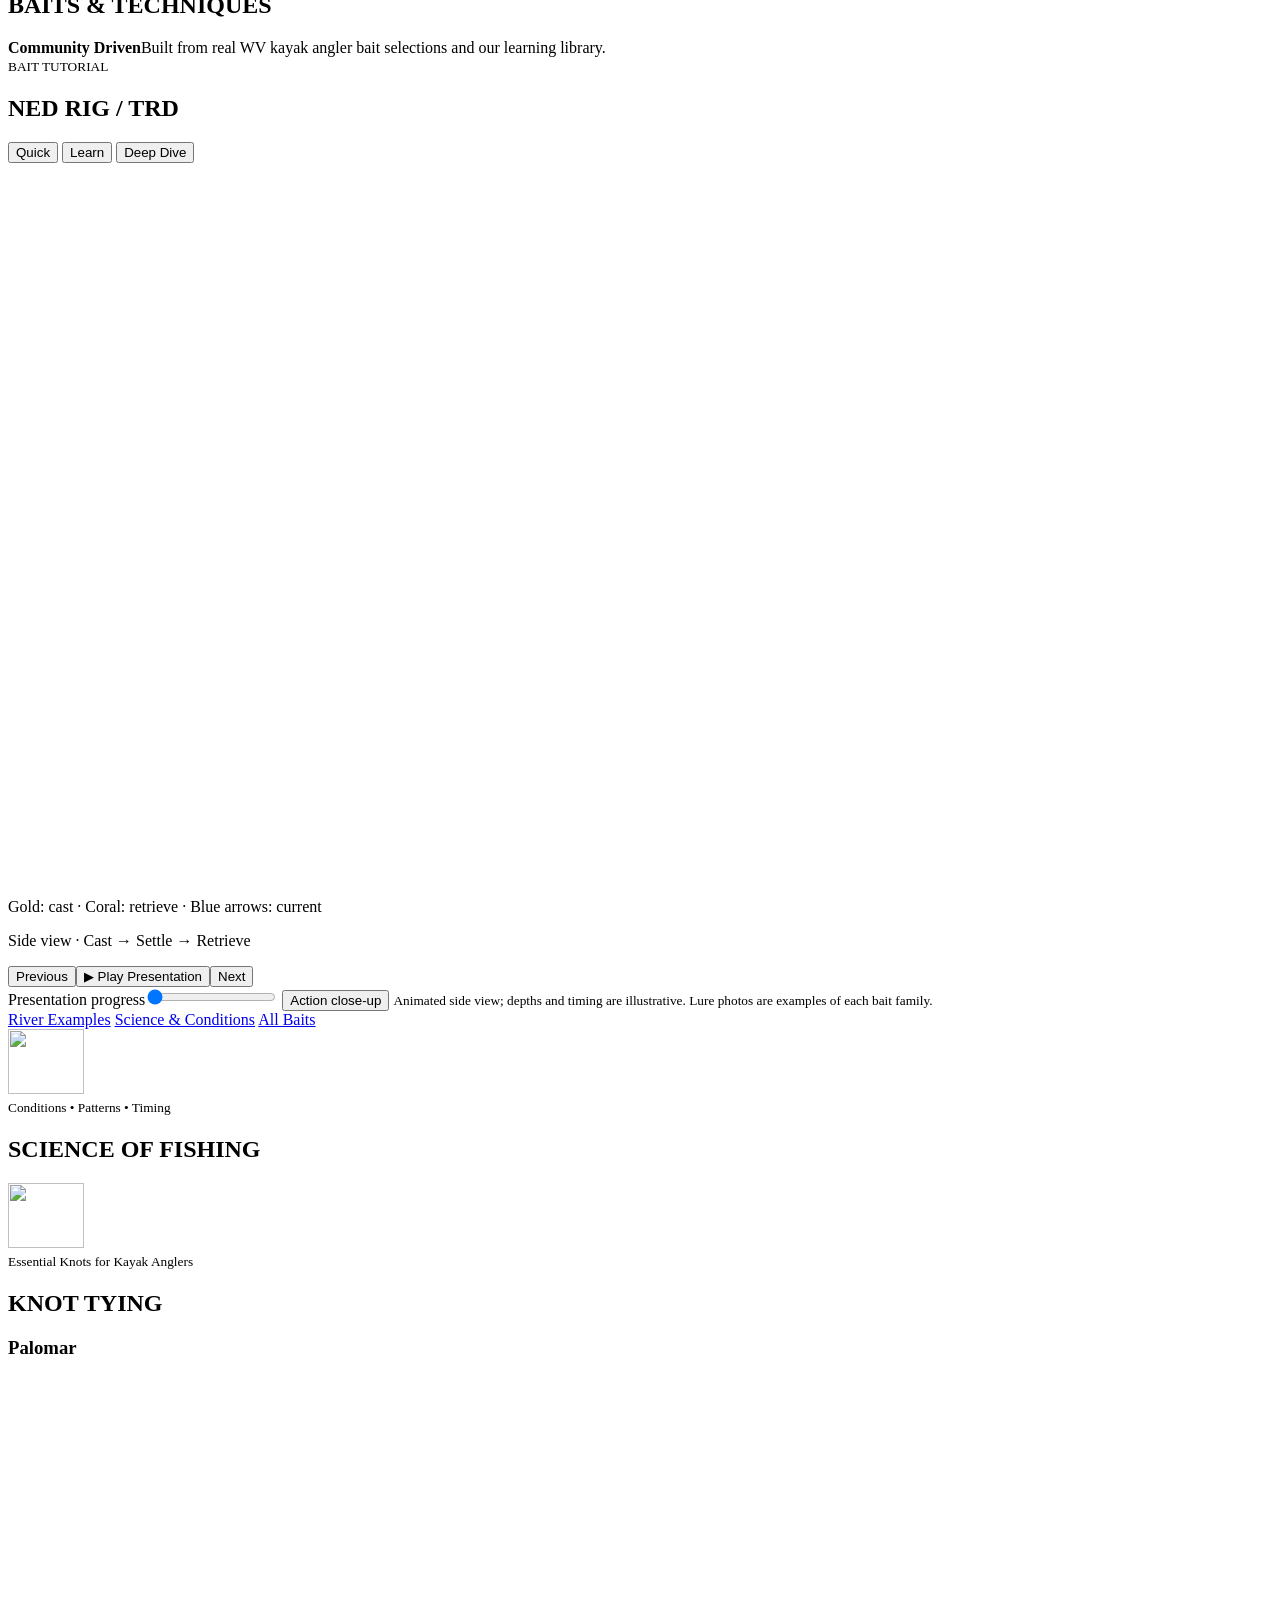
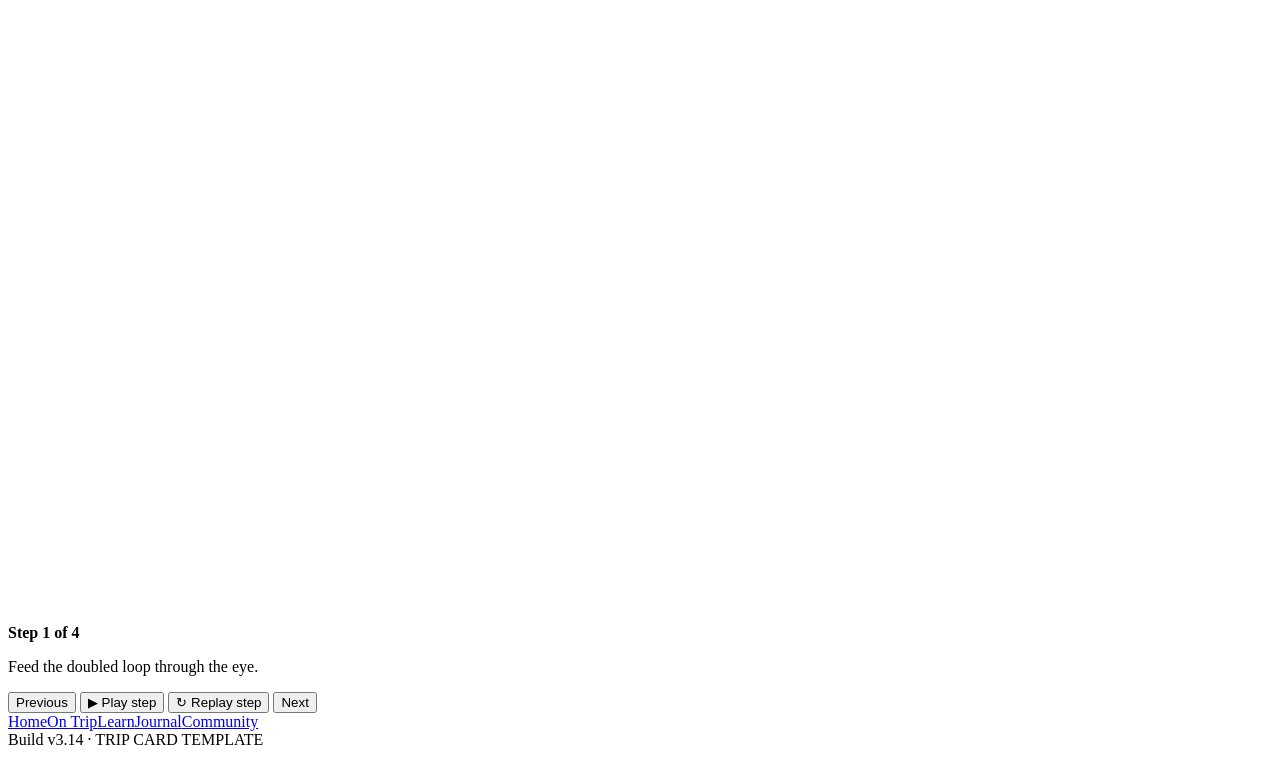
==== commit d277c8c7: "Apply scenic trip-card template with gold shields, conditions, bait art and original Best Five photo" ====
--- a/source/index.html
+++ b/source/index.html
@@ -6,7 +6,7 @@
 <meta name="theme-color" content="#062f22">
 <title>Kayak Fishing Journal</title>
 <link rel="manifest" href="manifest.json">
-<link rel="stylesheet" href="styles-v313.css">
+<link rel="stylesheet" href="styles-v314.css">
 </head>
 <body>
 <header class="topbar">
@@ -189,7 +189,7 @@
 </main>
 
 <nav class="bottom-nav"><a href="#/home">Home</a><a href="#/on-trip">On Trip</a><a href="#/learn-hub">Learn</a><a href="#/journal">Journal</a><a href="#/community">Community</a></nav>
-<div class="build">Build v3.13 · CONNECTED REPORTS</div>
+<div class="build">Build v3.14 · TRIP CARD TEMPLATE</div>
 <script src="learn-data.js" defer></script>
 <script src="db.js" defer></script>
 <script src="journal-bridge.js" defer></script>
@@ -200,7 +200,7 @@
 <script src="science-v39.js" defer></script>
 <script src="trip-locations-v311.js" defer></script>
 <script src="science-data-v311.js" defer></script>
-<script src="public-reports-v313.js"></script>
-<script src="app-v313.js" defer></script>
+<script src="public-reports-v314.js"></script>
+<script src="app-v314.js" defer></script>
 </body>
 </html>
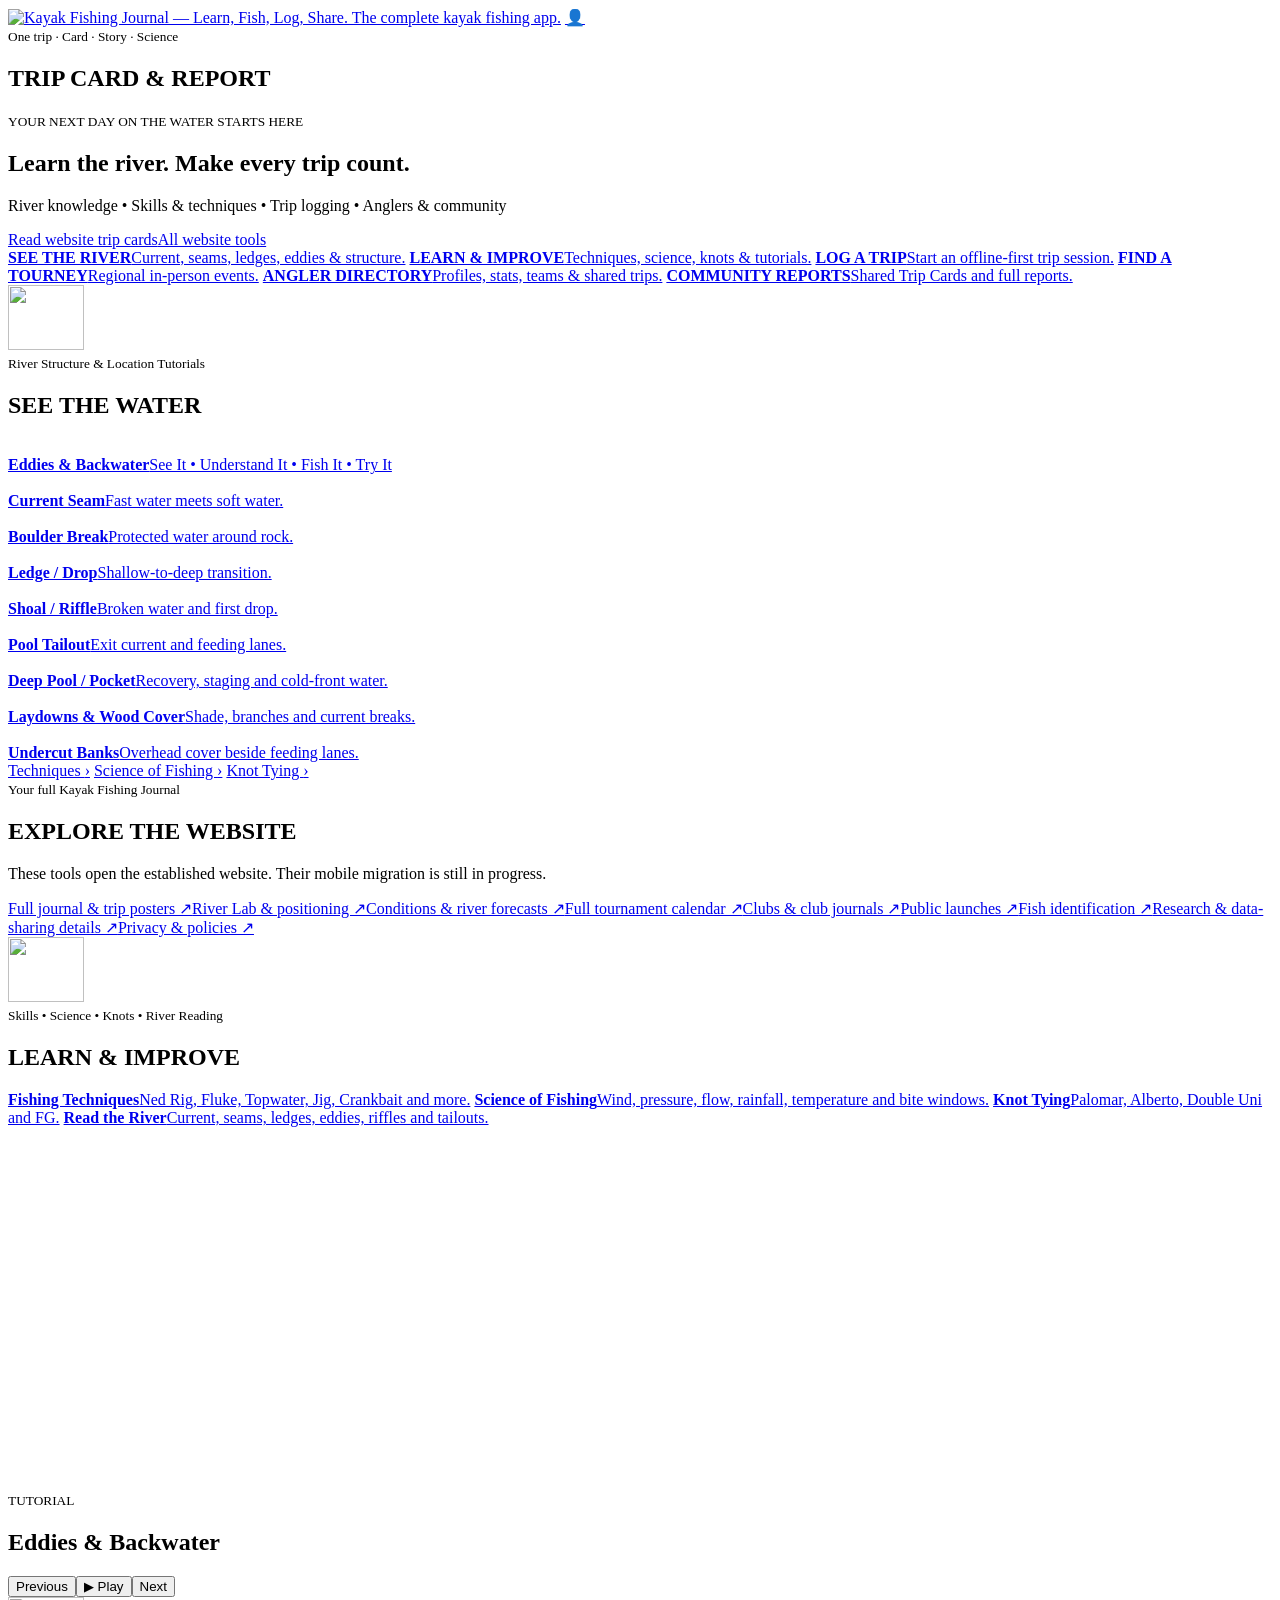
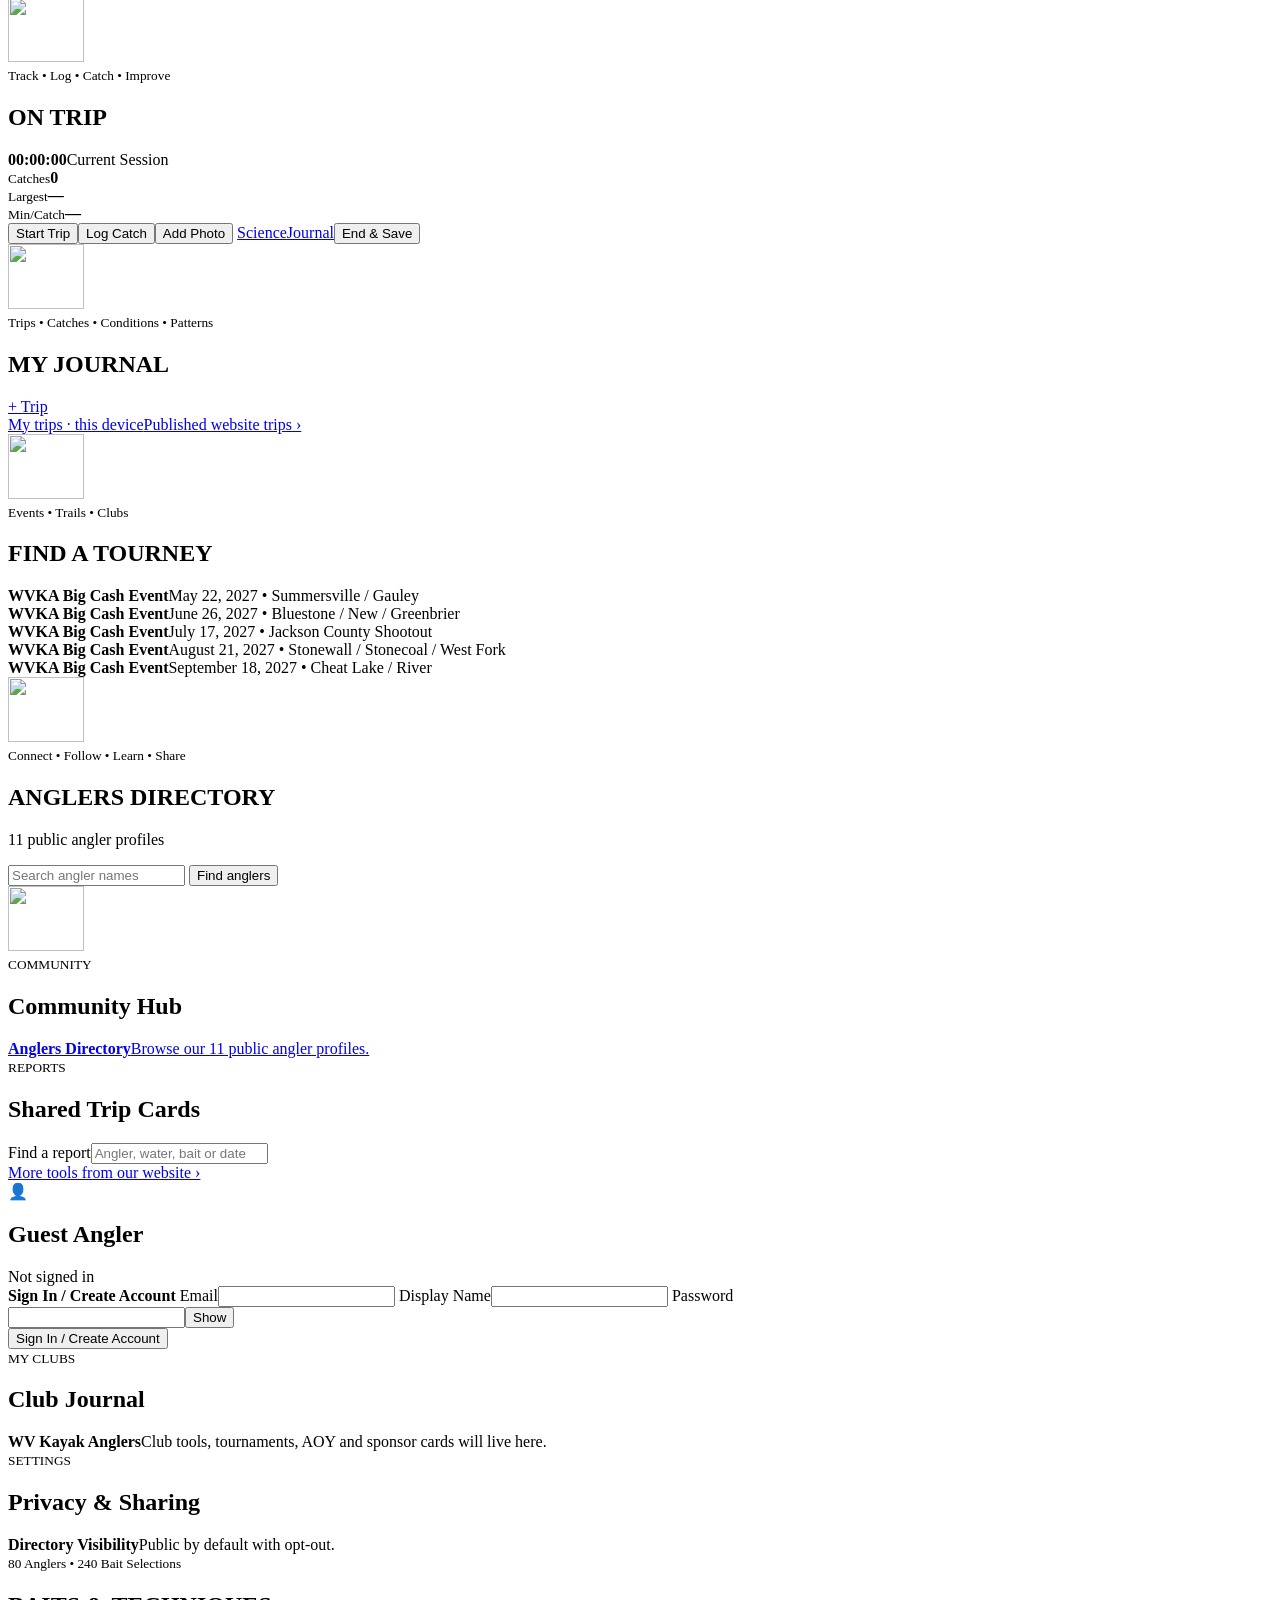
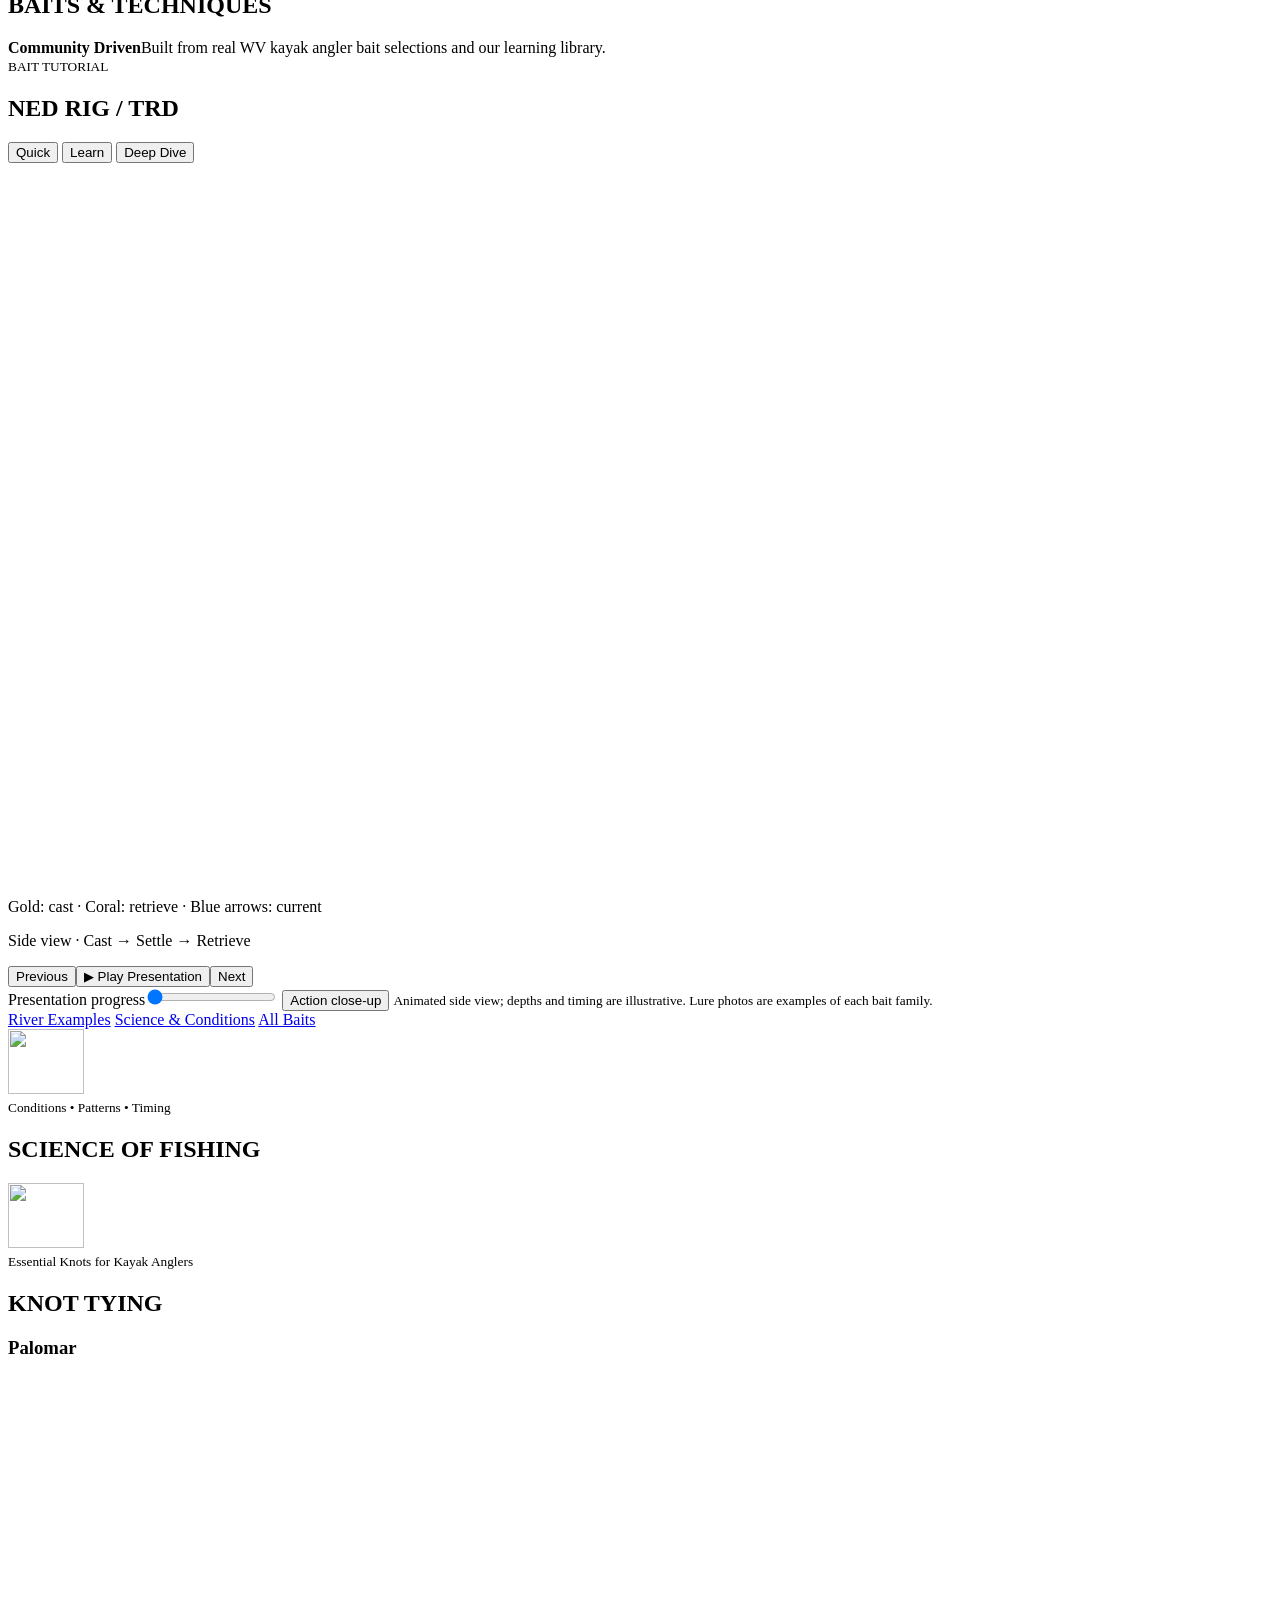
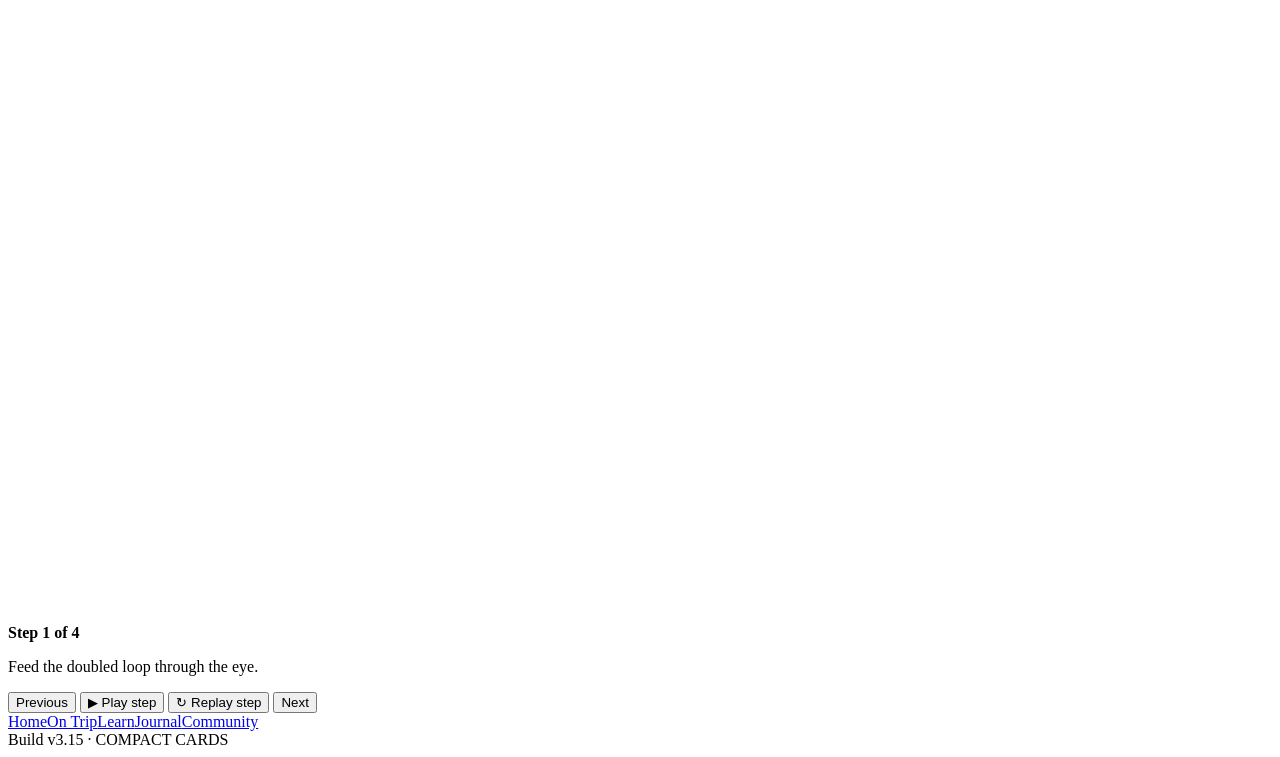
==== commit 8317ebdf: "Compact trip cards and correct centered control labels and text contrast" ====
--- a/source/index.html
+++ b/source/index.html
@@ -6,7 +6,7 @@
 <meta name="theme-color" content="#062f22">
 <title>Kayak Fishing Journal</title>
 <link rel="manifest" href="manifest.json">
-<link rel="stylesheet" href="styles-v314.css">
+<link rel="stylesheet" href="styles-v315.css">
 </head>
 <body>
 <header class="topbar">
@@ -189,7 +189,7 @@
 </main>
 
 <nav class="bottom-nav"><a href="#/home">Home</a><a href="#/on-trip">On Trip</a><a href="#/learn-hub">Learn</a><a href="#/journal">Journal</a><a href="#/community">Community</a></nav>
-<div class="build">Build v3.14 · TRIP CARD TEMPLATE</div>
+<div class="build">Build v3.15 · COMPACT CARDS</div>
 <script src="learn-data.js" defer></script>
 <script src="db.js" defer></script>
 <script src="journal-bridge.js" defer></script>
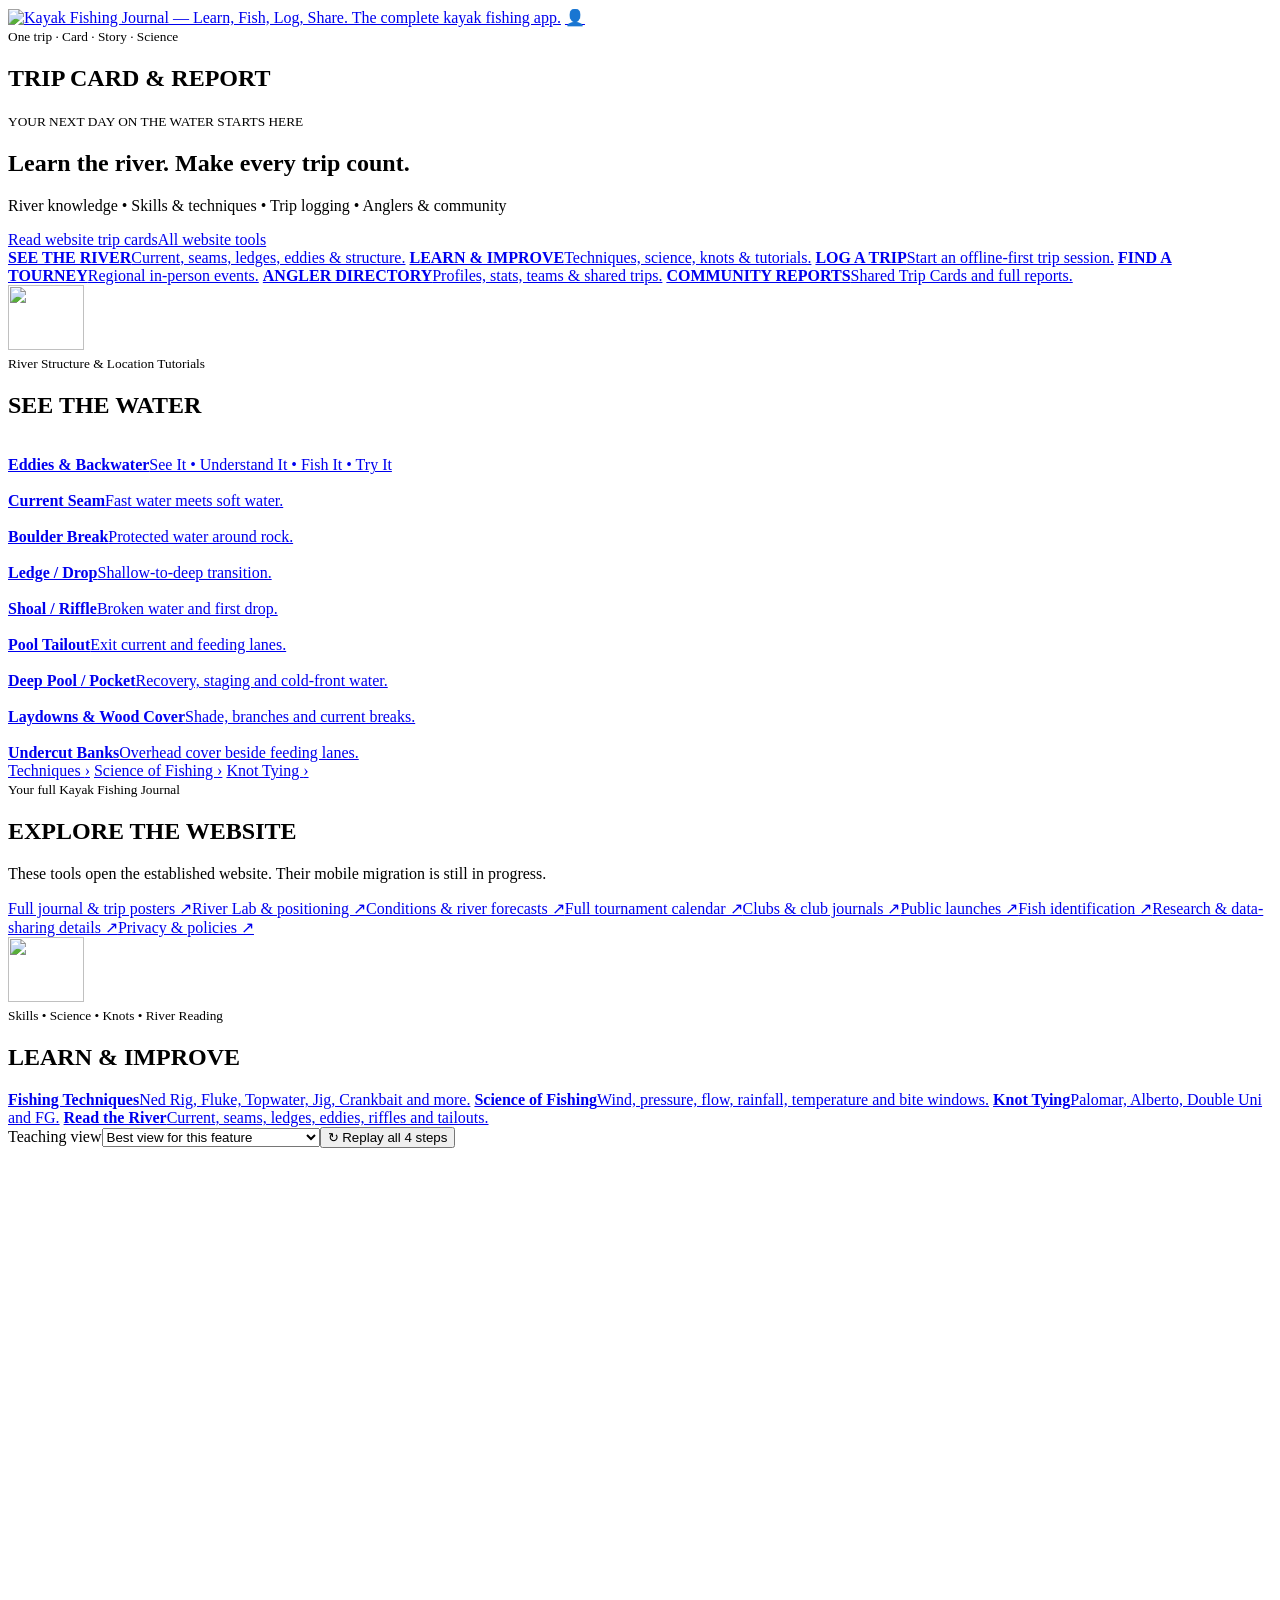
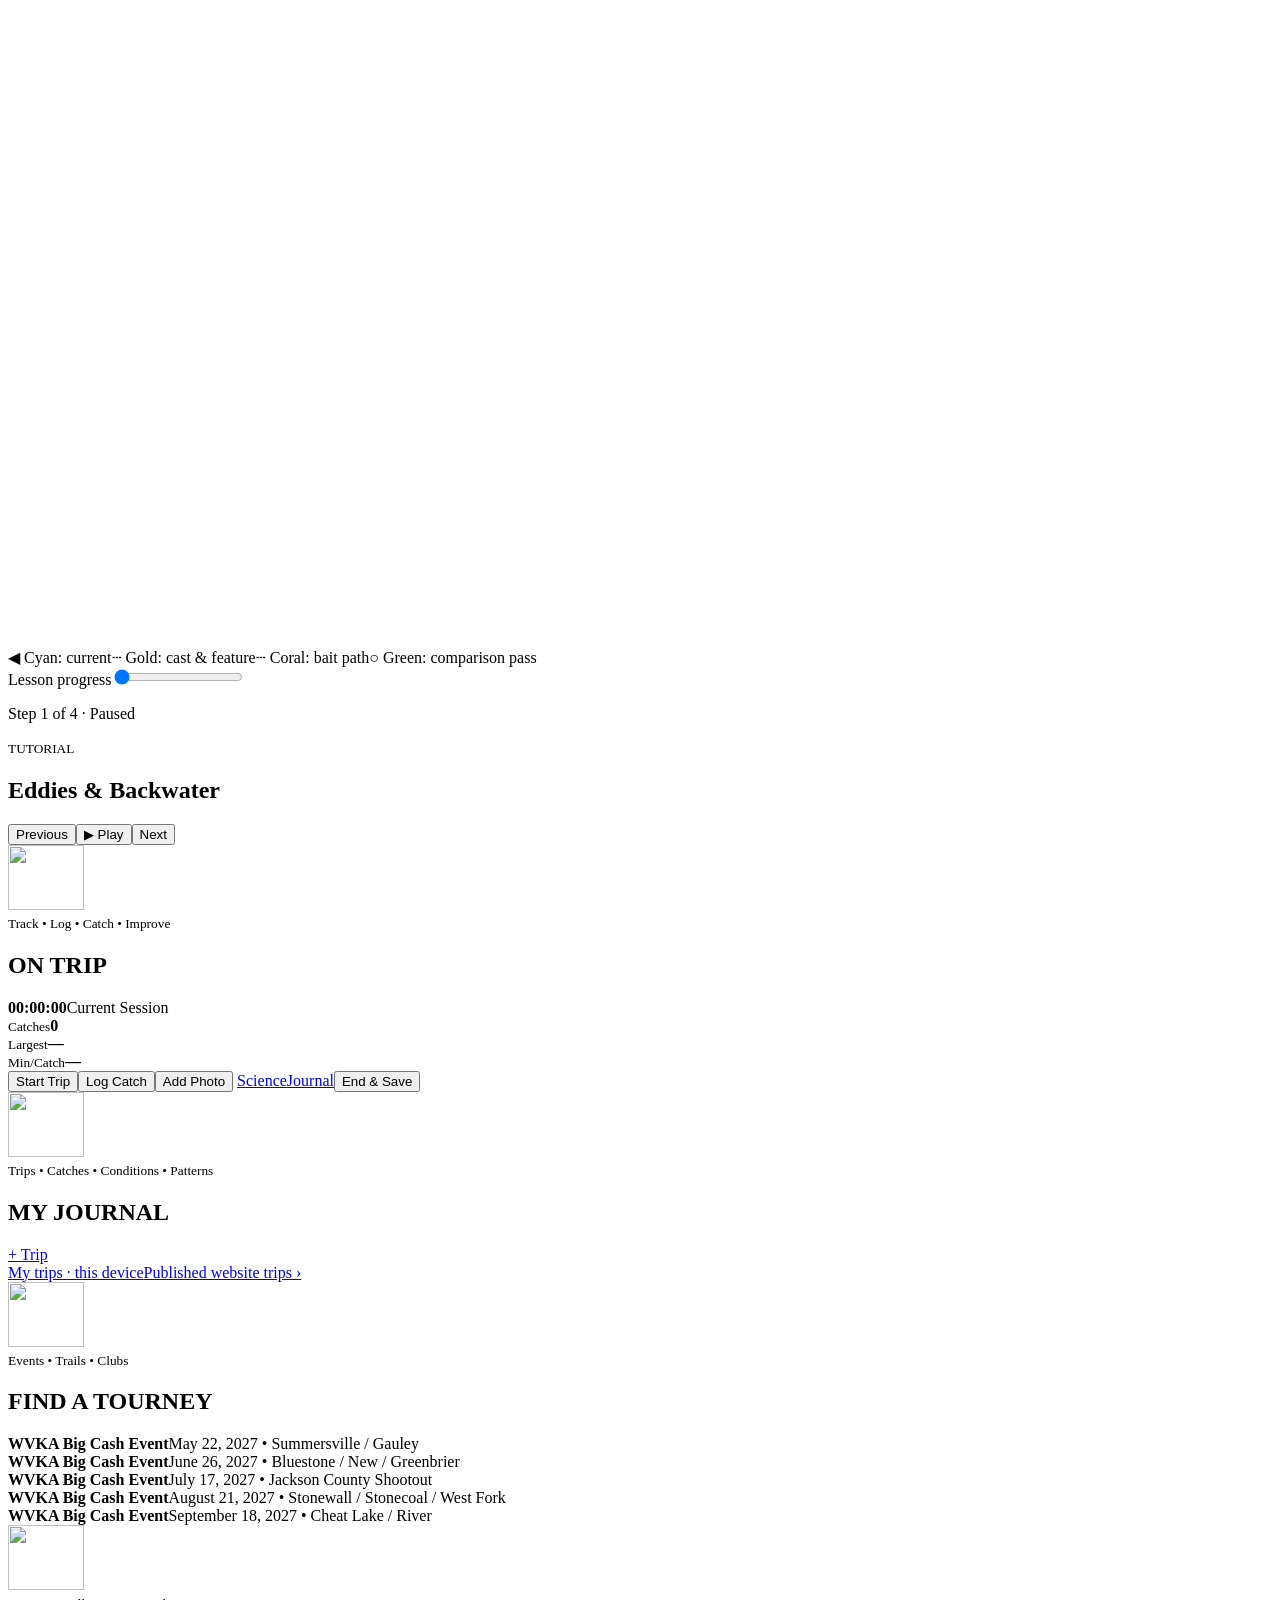
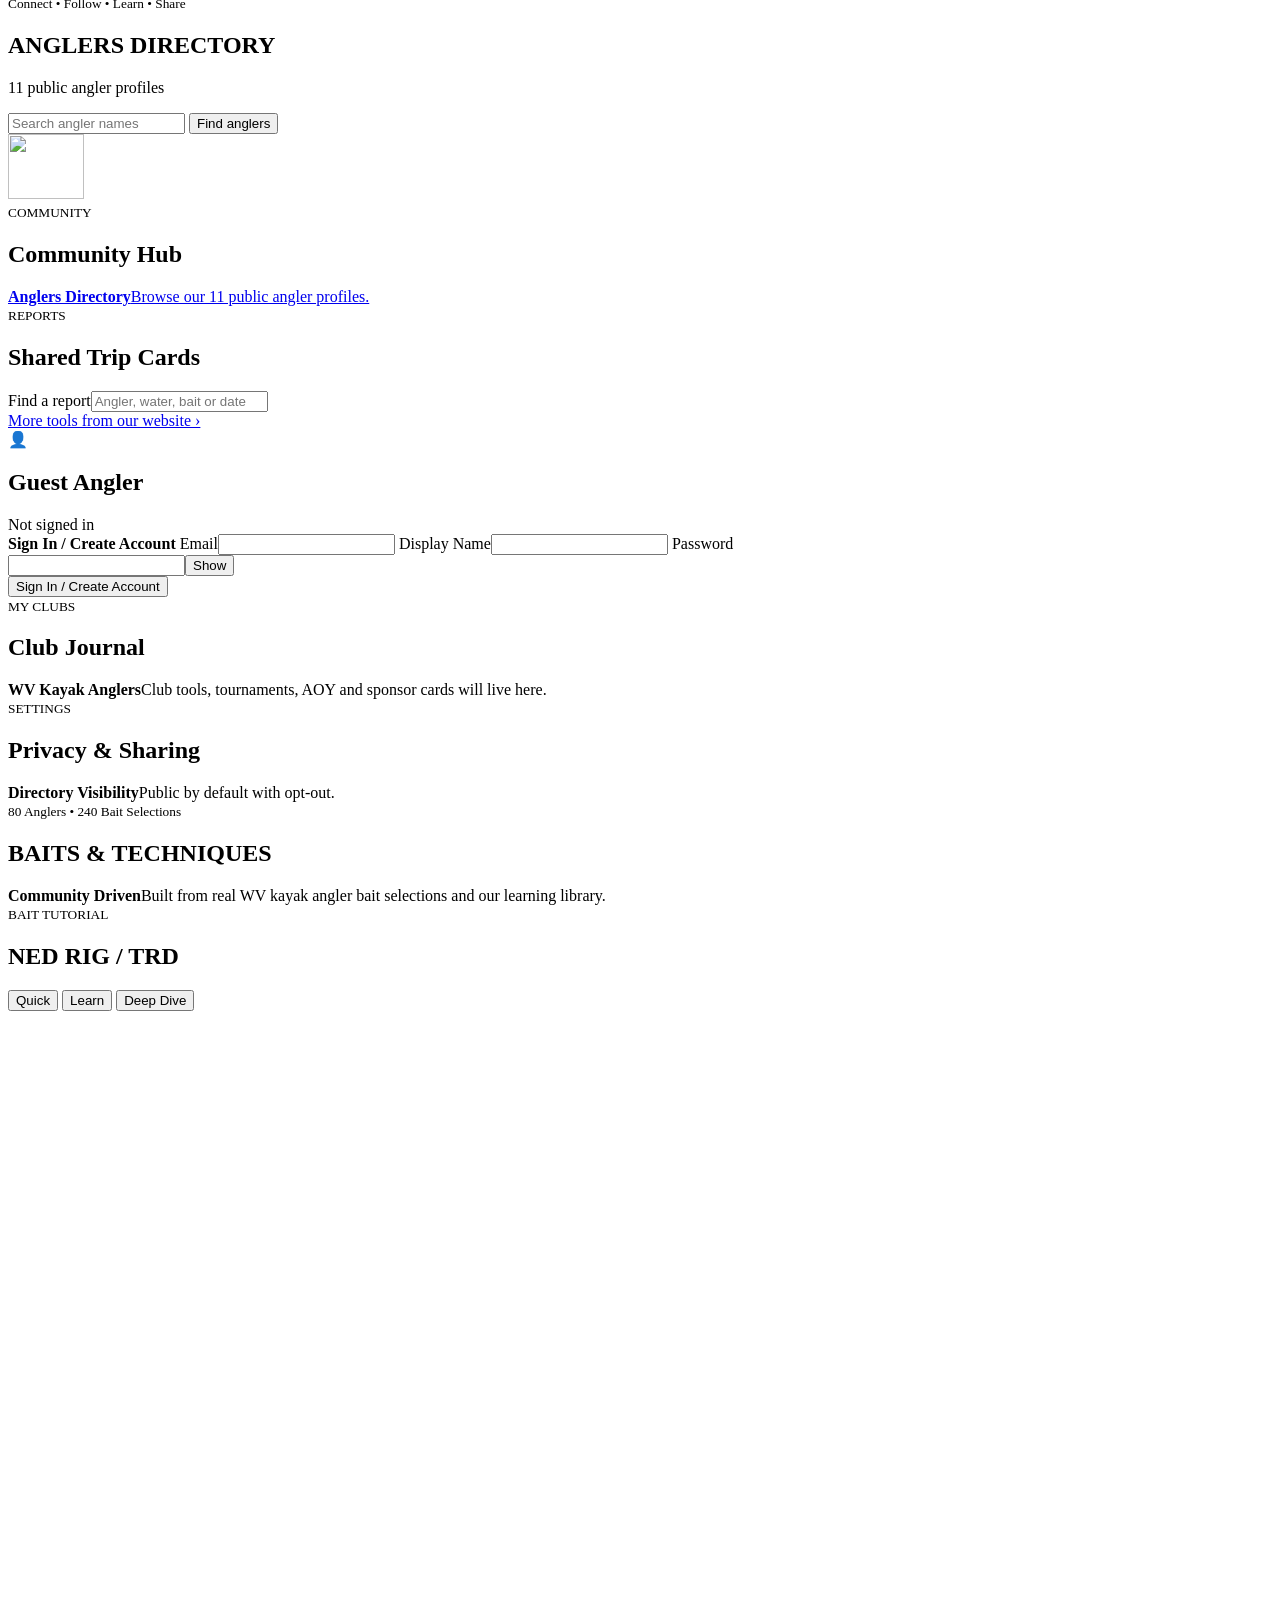
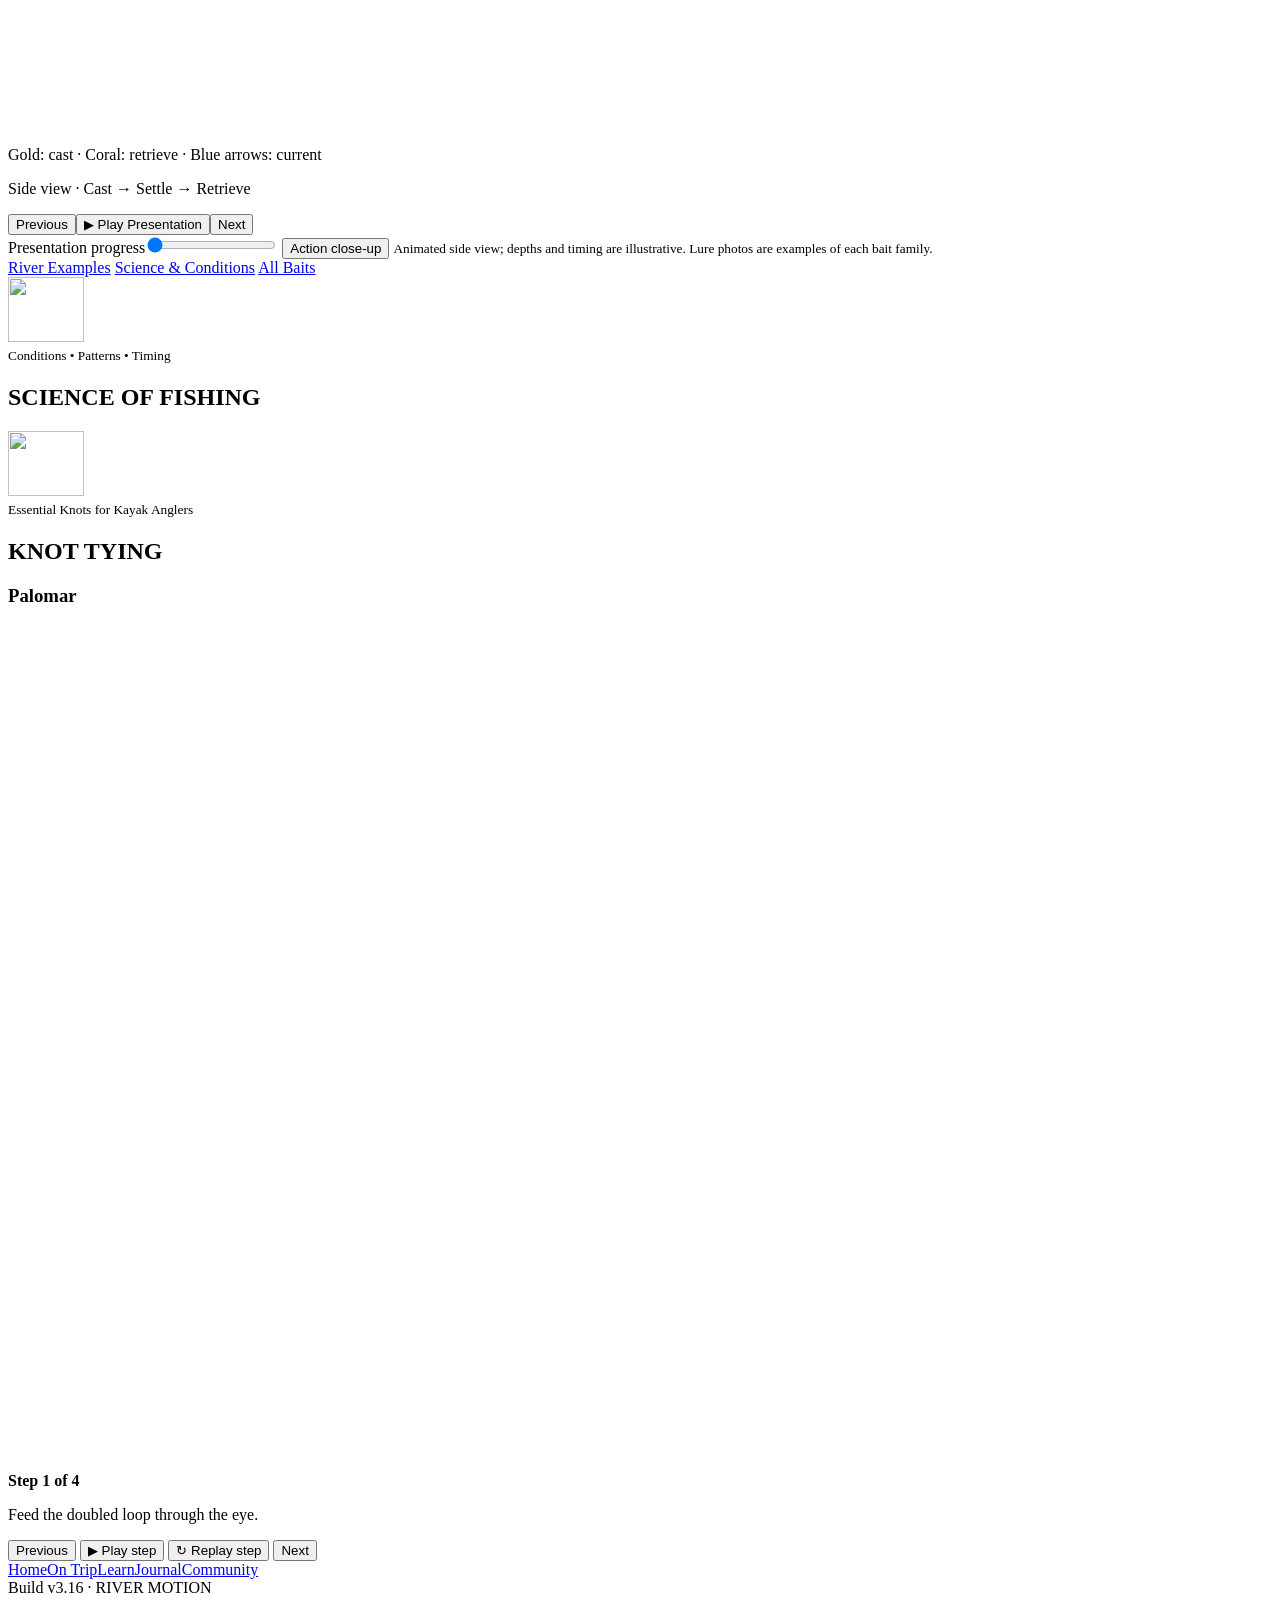
==== commit 6078ccbd: "Upgrade nine river tutorials with four-stage HD animated current, casts, retrieves and comparison vi" ====
--- a/source/index.html
+++ b/source/index.html
@@ -6,7 +6,7 @@
 <meta name="theme-color" content="#062f22">
 <title>Kayak Fishing Journal</title>
 <link rel="manifest" href="manifest.json">
-<link rel="stylesheet" href="styles-v315.css">
+<link rel="stylesheet" href="styles-v316.css">
 </head>
 <body>
 <header class="topbar">
@@ -58,7 +58,7 @@
 </section>
 
 <section class="page" data-route="lesson">
-    <div class="lesson-hero"><canvas id="lessonCanvas" width="640" height="360" aria-label="Animated river lesson"></canvas></div>
+    <div class="river-view-tools"><label>Teaching view<select id="riverView"><option value="auto">Best view for this feature</option><option value="side">Side view · depth &amp; structure</option><option value="kayak">Kayak view · cast &amp; position</option><option value="overview">River overview · current &amp; seams</option></select></label><button id="riverReplay">↻ Replay all 4 steps</button></div><div class="lesson-hero river-motion-stage"><canvas id="lessonCanvas" width="1920" height="1080" aria-label="Four-step animated river lesson" role="img"></canvas></div><p id="riverStageGuide" class="river-stage-guide"></p><div class="river-motion-legend"><span>◀ Cyan: current</span><span>┄ Gold: cast &amp; feature</span><span>┄ Coral: bait path</span><span>○ Green: comparison pass</span></div><label class="river-scrub">Lesson progress<input id="riverScrub" type="range" min="0" max="31.99" step="0.05" value="0" aria-label="Scrub the four-step river lesson"></label><p id="riverPlaybackStatus" class="river-playback-status" role="status">Step 1 of 4 · Paused</p>
     <div class="section-head"><div><small>TUTORIAL</small><h2 id="lessonTitle">Eddies & Backwater</h2></div></div>
     <div class="steps" id="lessonSteps"></div>
     <div class="control-row"><button id="prevLesson">Previous</button><button id="playLesson" class="primary">▶ Play</button><button id="nextLesson">Next</button></div>
@@ -189,7 +189,7 @@
 </main>
 
 <nav class="bottom-nav"><a href="#/home">Home</a><a href="#/on-trip">On Trip</a><a href="#/learn-hub">Learn</a><a href="#/journal">Journal</a><a href="#/community">Community</a></nav>
-<div class="build">Build v3.15 · COMPACT CARDS</div>
+<div class="build">Build v3.16 · RIVER MOTION</div>
 <script src="learn-data.js" defer></script>
 <script src="db.js" defer></script>
 <script src="journal-bridge.js" defer></script>
@@ -201,6 +201,7 @@
 <script src="trip-locations-v311.js" defer></script>
 <script src="science-data-v311.js" defer></script>
 <script src="public-reports-v314.js"></script>
-<script src="app-v314.js" defer></script>
+<script src="river-motion-v316.js" defer></script>
+<script src="app-v316.js" defer></script>
 </body>
 </html>
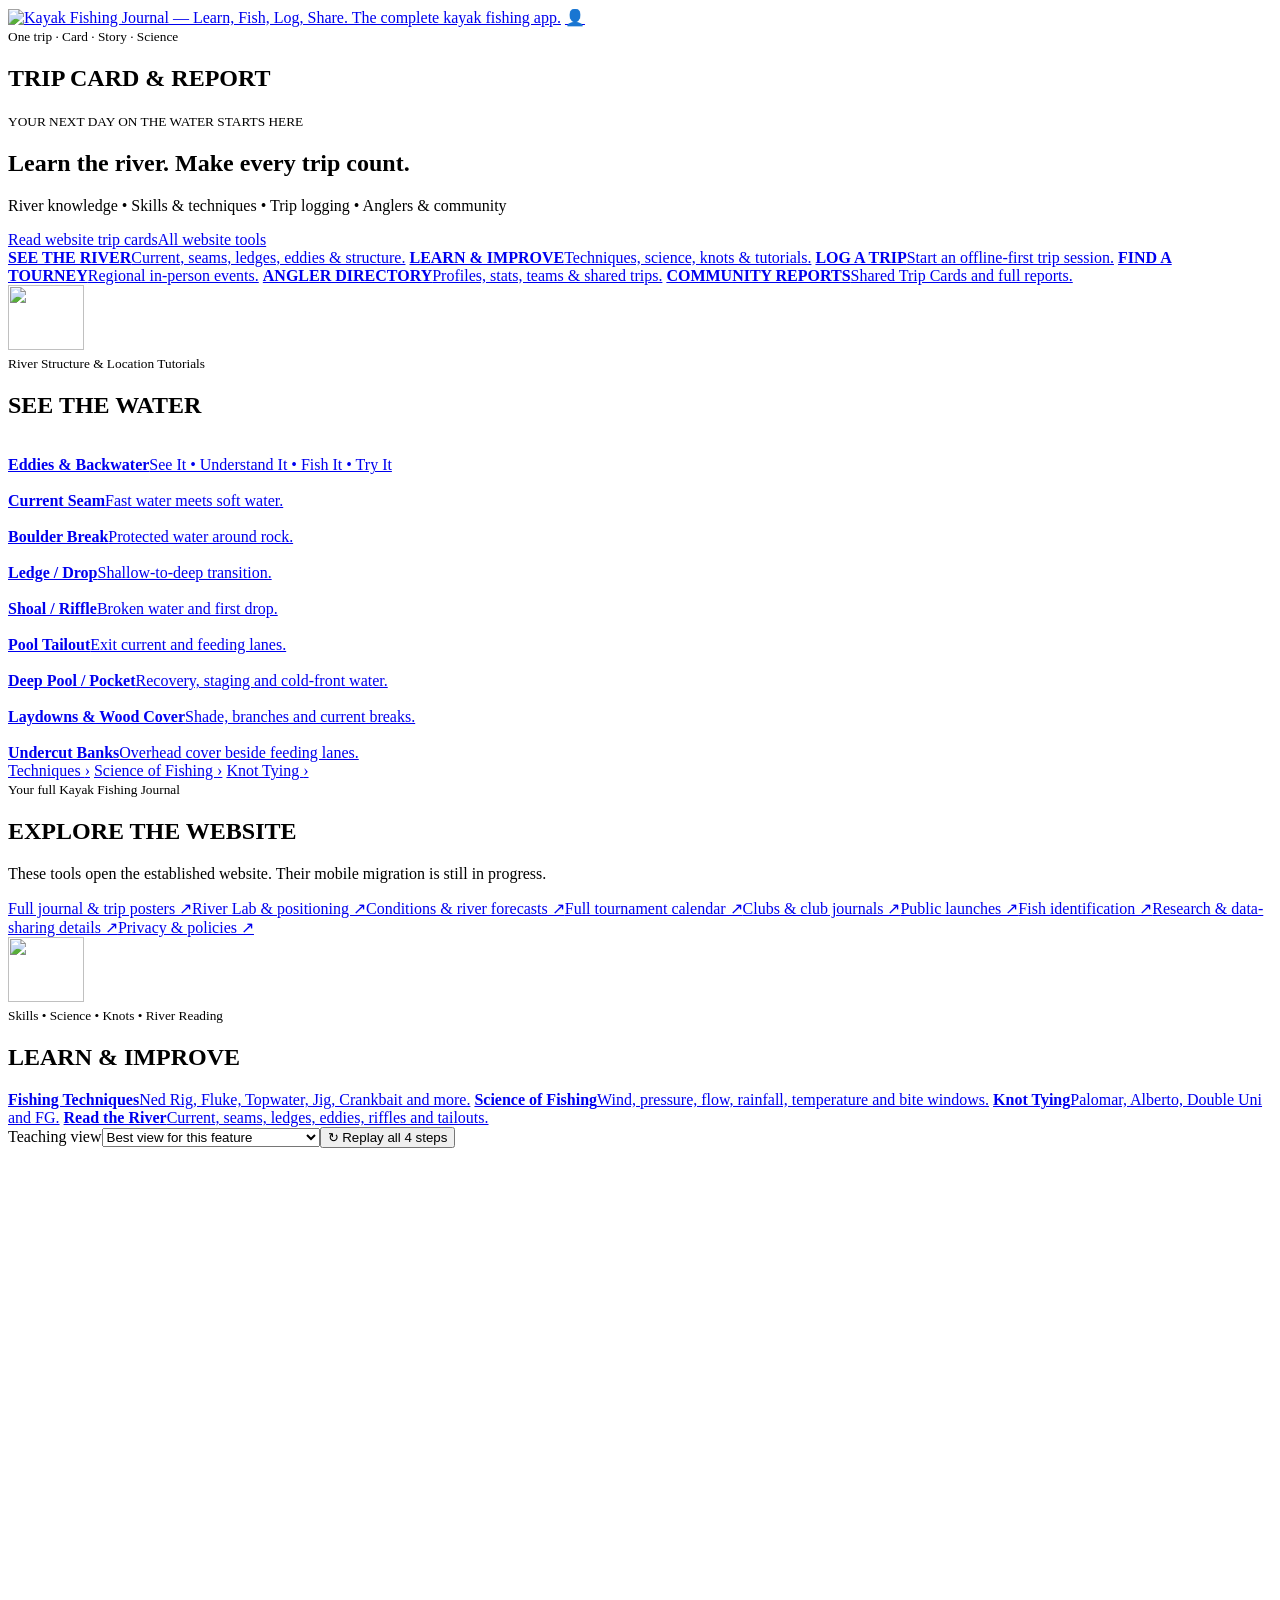
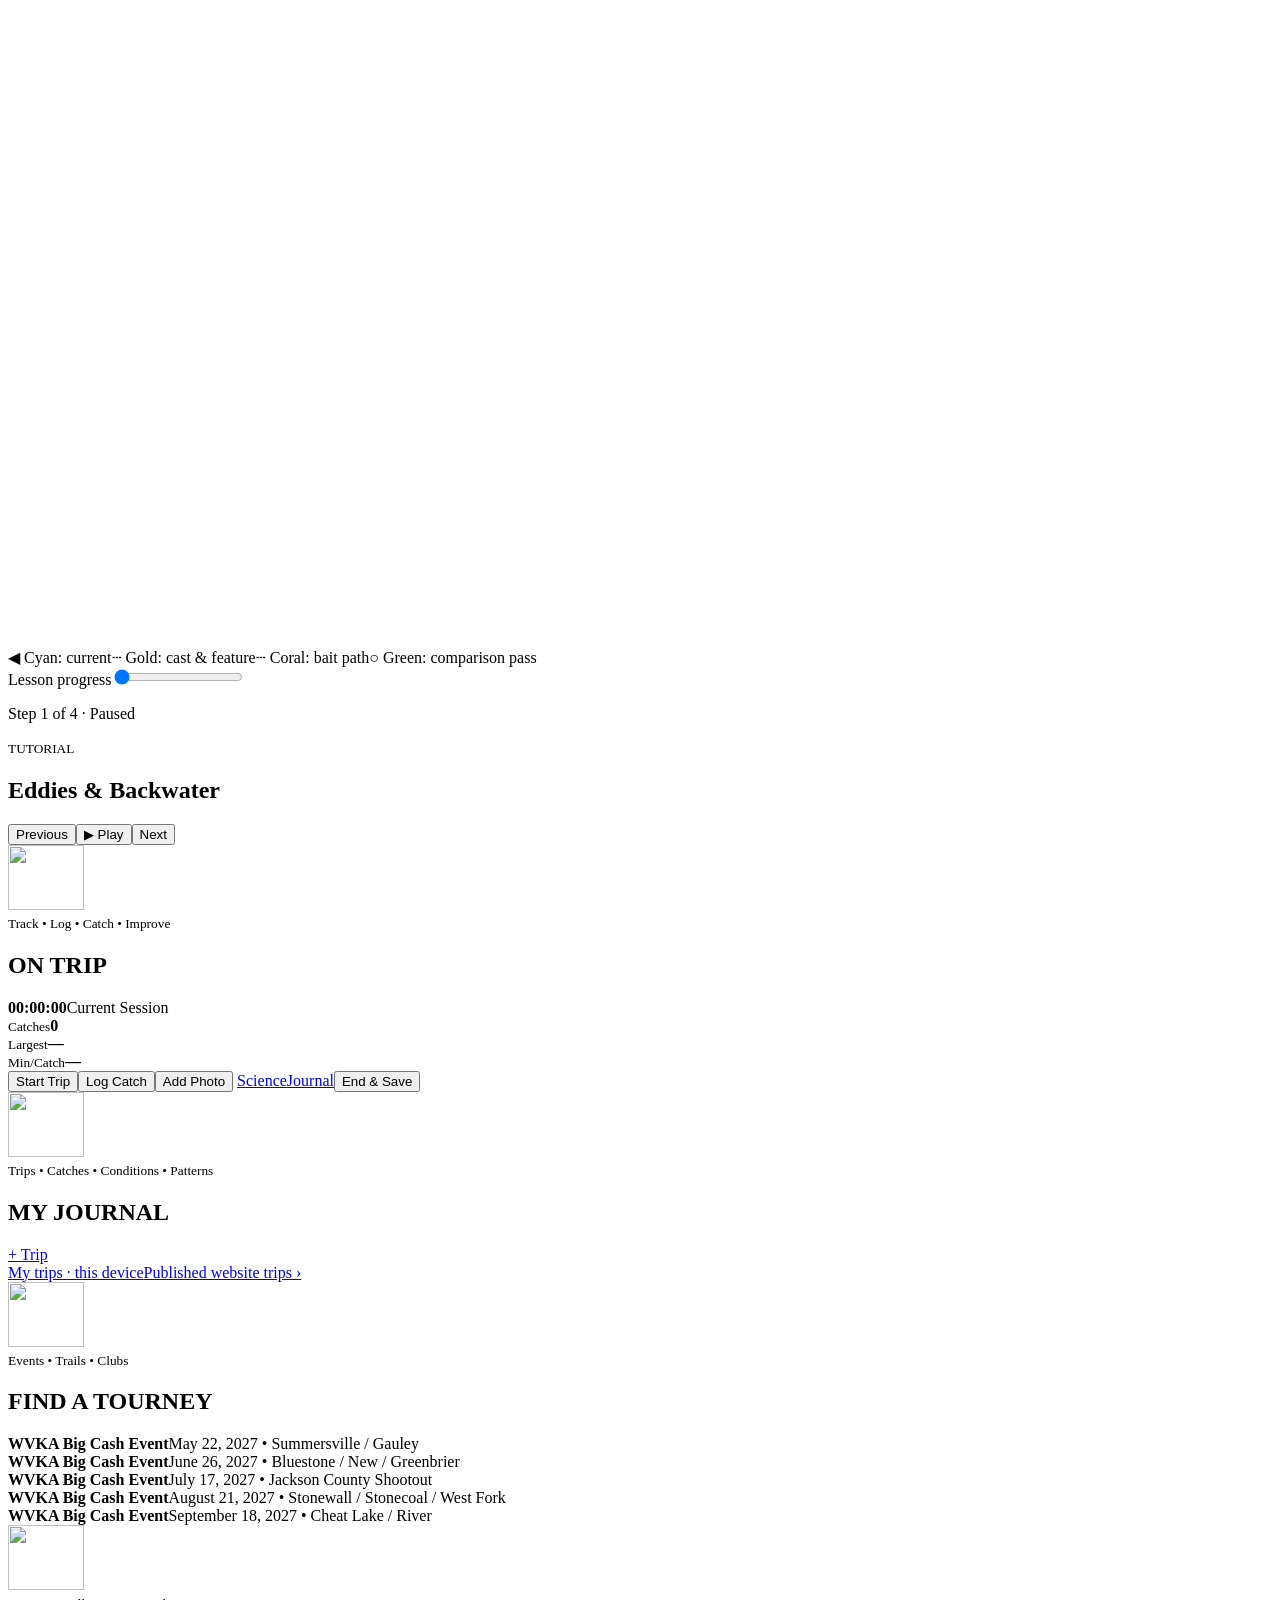
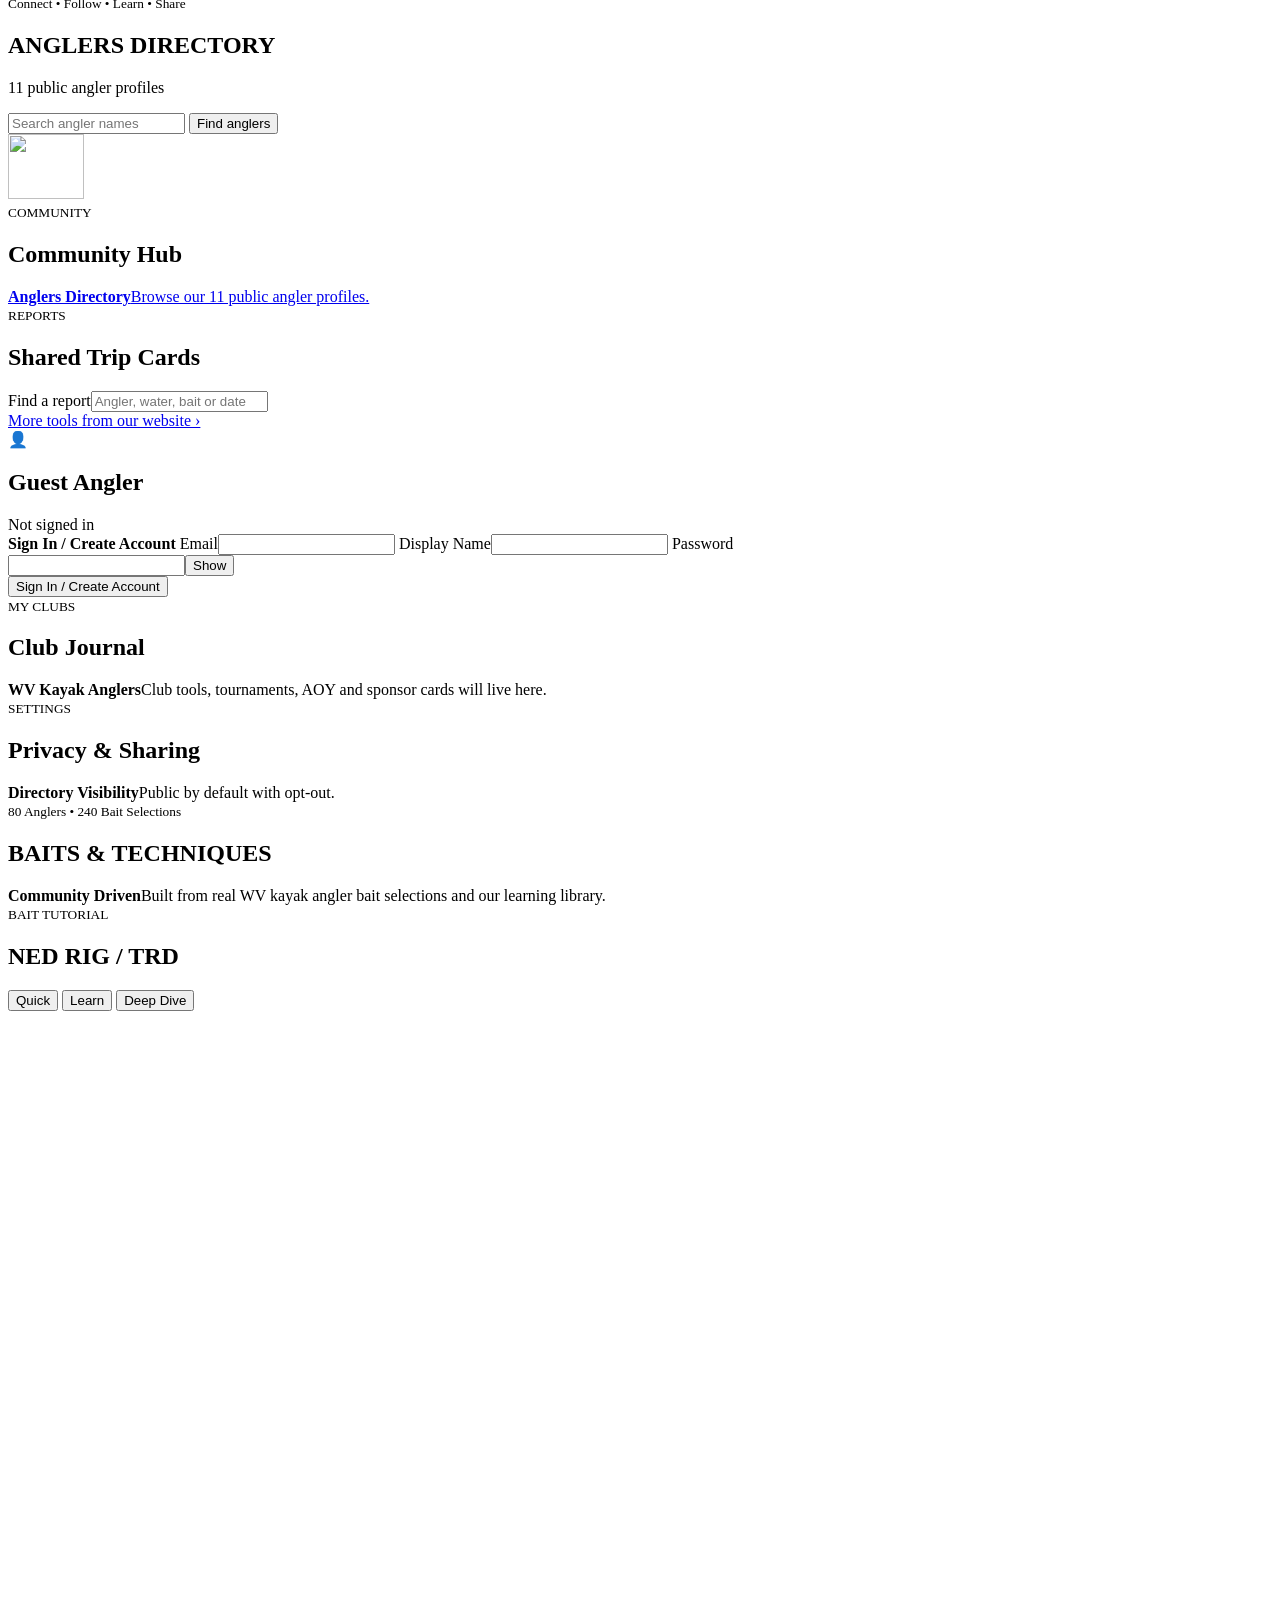
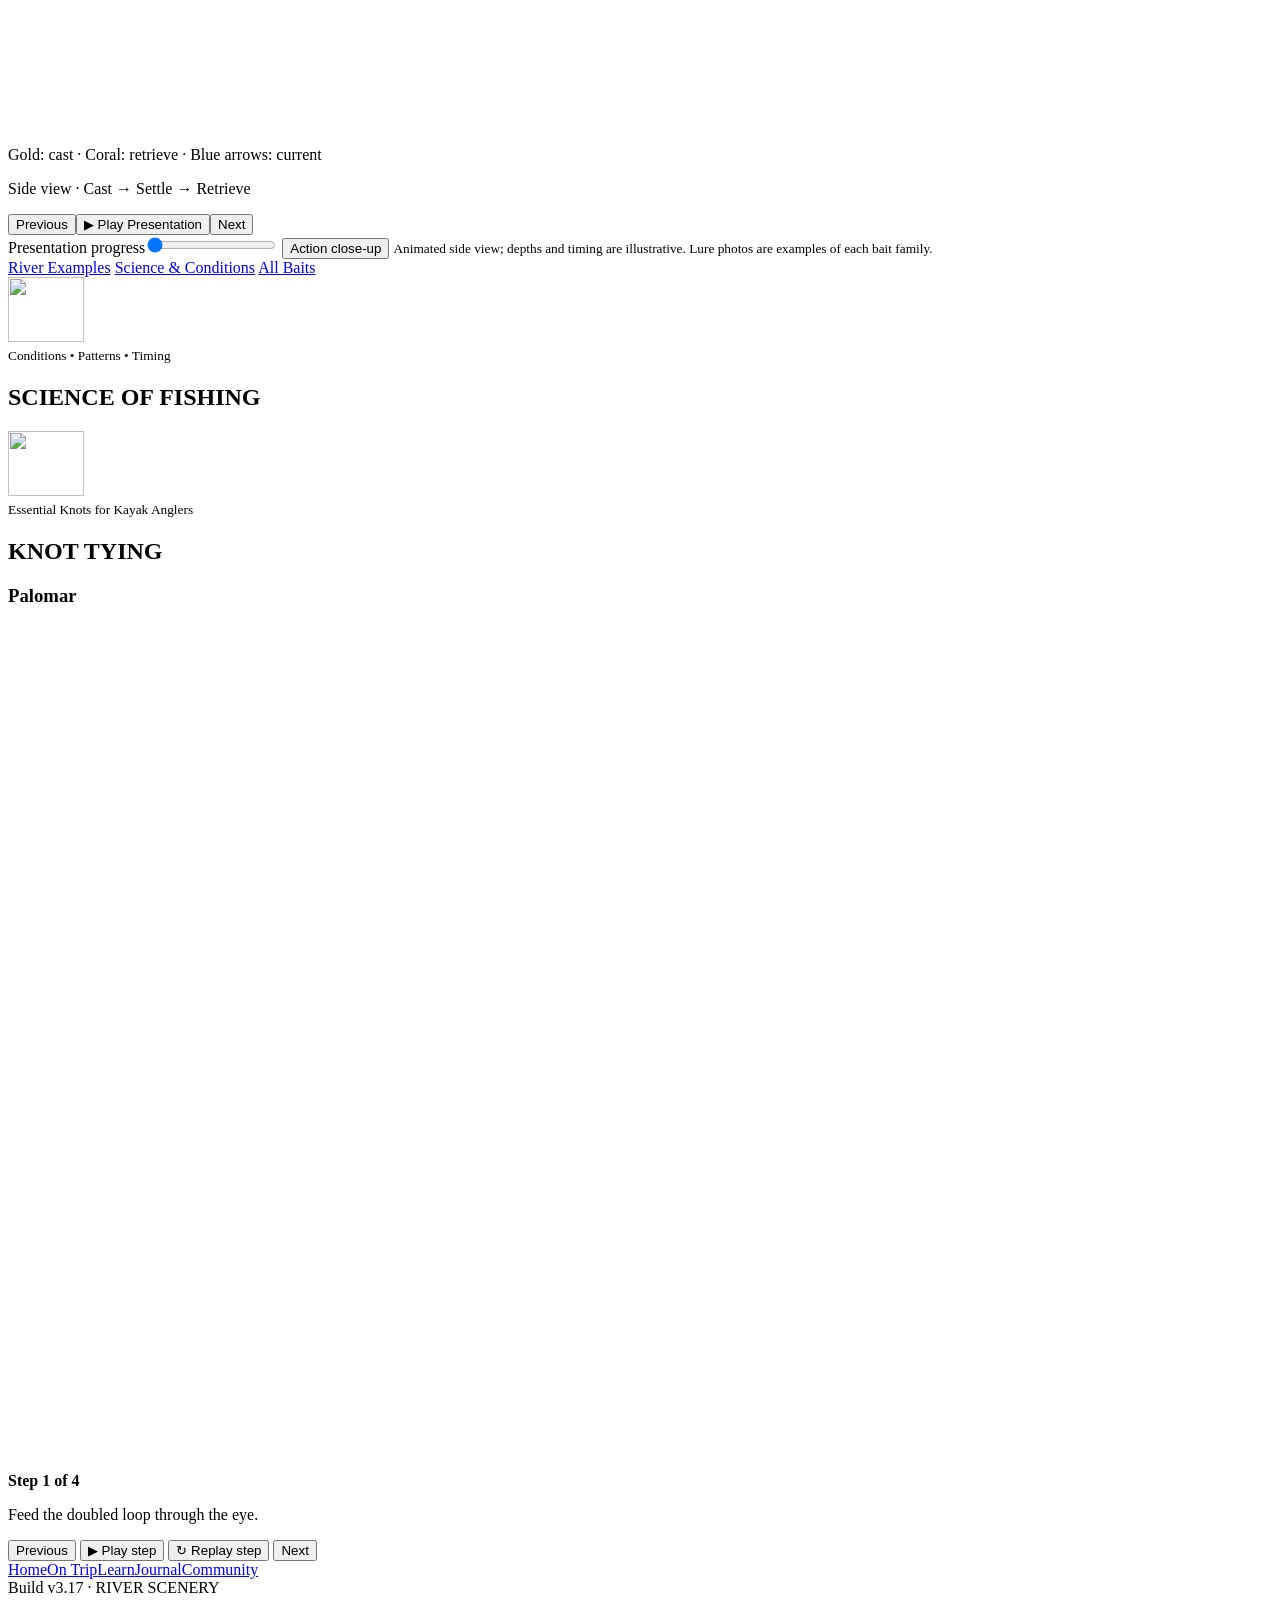
==== commit eb883a7c: "Restore verified river overview photography and handle background load failures" ====
--- a/source/index.html
+++ b/source/index.html
@@ -58,7 +58,7 @@
 </section>
 
 <section class="page" data-route="lesson">
-    <div class="river-view-tools"><label>Teaching view<select id="riverView"><option value="auto">Best view for this feature</option><option value="side">Side view · depth &amp; structure</option><option value="kayak">Kayak view · cast &amp; position</option><option value="overview">River overview · current &amp; seams</option></select></label><button id="riverReplay">↻ Replay all 4 steps</button></div><div class="lesson-hero river-motion-stage"><canvas id="lessonCanvas" width="1920" height="1080" aria-label="Four-step animated river lesson" role="img"></canvas></div><p id="riverStageGuide" class="river-stage-guide"></p><div class="river-motion-legend"><span>◀ Cyan: current</span><span>┄ Gold: cast &amp; feature</span><span>┄ Coral: bait path</span><span>○ Green: comparison pass</span></div><label class="river-scrub">Lesson progress<input id="riverScrub" type="range" min="0" max="31.99" step="0.05" value="0" aria-label="Scrub the four-step river lesson"></label><p id="riverPlaybackStatus" class="river-playback-status" role="status">Step 1 of 4 · Paused</p>
+    <div class="river-view-tools"><label>Teaching view<select id="riverView"><option value="auto">Best view for this feature</option><option value="side">Side view · depth &amp; structure</option><option value="kayak">Kayak view · cast &amp; position</option><option value="overview">River overview · current &amp; seams</option></select></label><button id="riverReplay">↻ Replay all 4 steps</button></div><div class="lesson-hero river-motion-stage"><canvas id="lessonCanvas" width="1920" height="1080" aria-label="Four-step animated river lesson" role="img"></canvas></div><p id="riverImageStatus" role="status" style="margin:0;color:#ffe184"></p><p id="riverStageGuide" class="river-stage-guide"></p><div class="river-motion-legend"><span>◀ Cyan: current</span><span>┄ Gold: cast &amp; feature</span><span>┄ Coral: bait path</span><span>○ Green: comparison pass</span></div><label class="river-scrub">Lesson progress<input id="riverScrub" type="range" min="0" max="31.99" step="0.05" value="0" aria-label="Scrub the four-step river lesson"></label><p id="riverPlaybackStatus" class="river-playback-status" role="status">Step 1 of 4 · Paused</p>
     <div class="section-head"><div><small>TUTORIAL</small><h2 id="lessonTitle">Eddies & Backwater</h2></div></div>
     <div class="steps" id="lessonSteps"></div>
     <div class="control-row"><button id="prevLesson">Previous</button><button id="playLesson" class="primary">▶ Play</button><button id="nextLesson">Next</button></div>
@@ -189,7 +189,7 @@
 </main>
 
 <nav class="bottom-nav"><a href="#/home">Home</a><a href="#/on-trip">On Trip</a><a href="#/learn-hub">Learn</a><a href="#/journal">Journal</a><a href="#/community">Community</a></nav>
-<div class="build">Build v3.16 · RIVER MOTION</div>
+<div class="build">Build v3.17 · RIVER SCENERY</div>
 <script src="learn-data.js" defer></script>
 <script src="db.js" defer></script>
 <script src="journal-bridge.js" defer></script>
@@ -201,7 +201,7 @@
 <script src="trip-locations-v311.js" defer></script>
 <script src="science-data-v311.js" defer></script>
 <script src="public-reports-v314.js"></script>
-<script src="river-motion-v316.js" defer></script>
+<script src="river-motion-v317.js" defer></script>
 <script src="app-v316.js" defer></script>
 </body>
 </html>
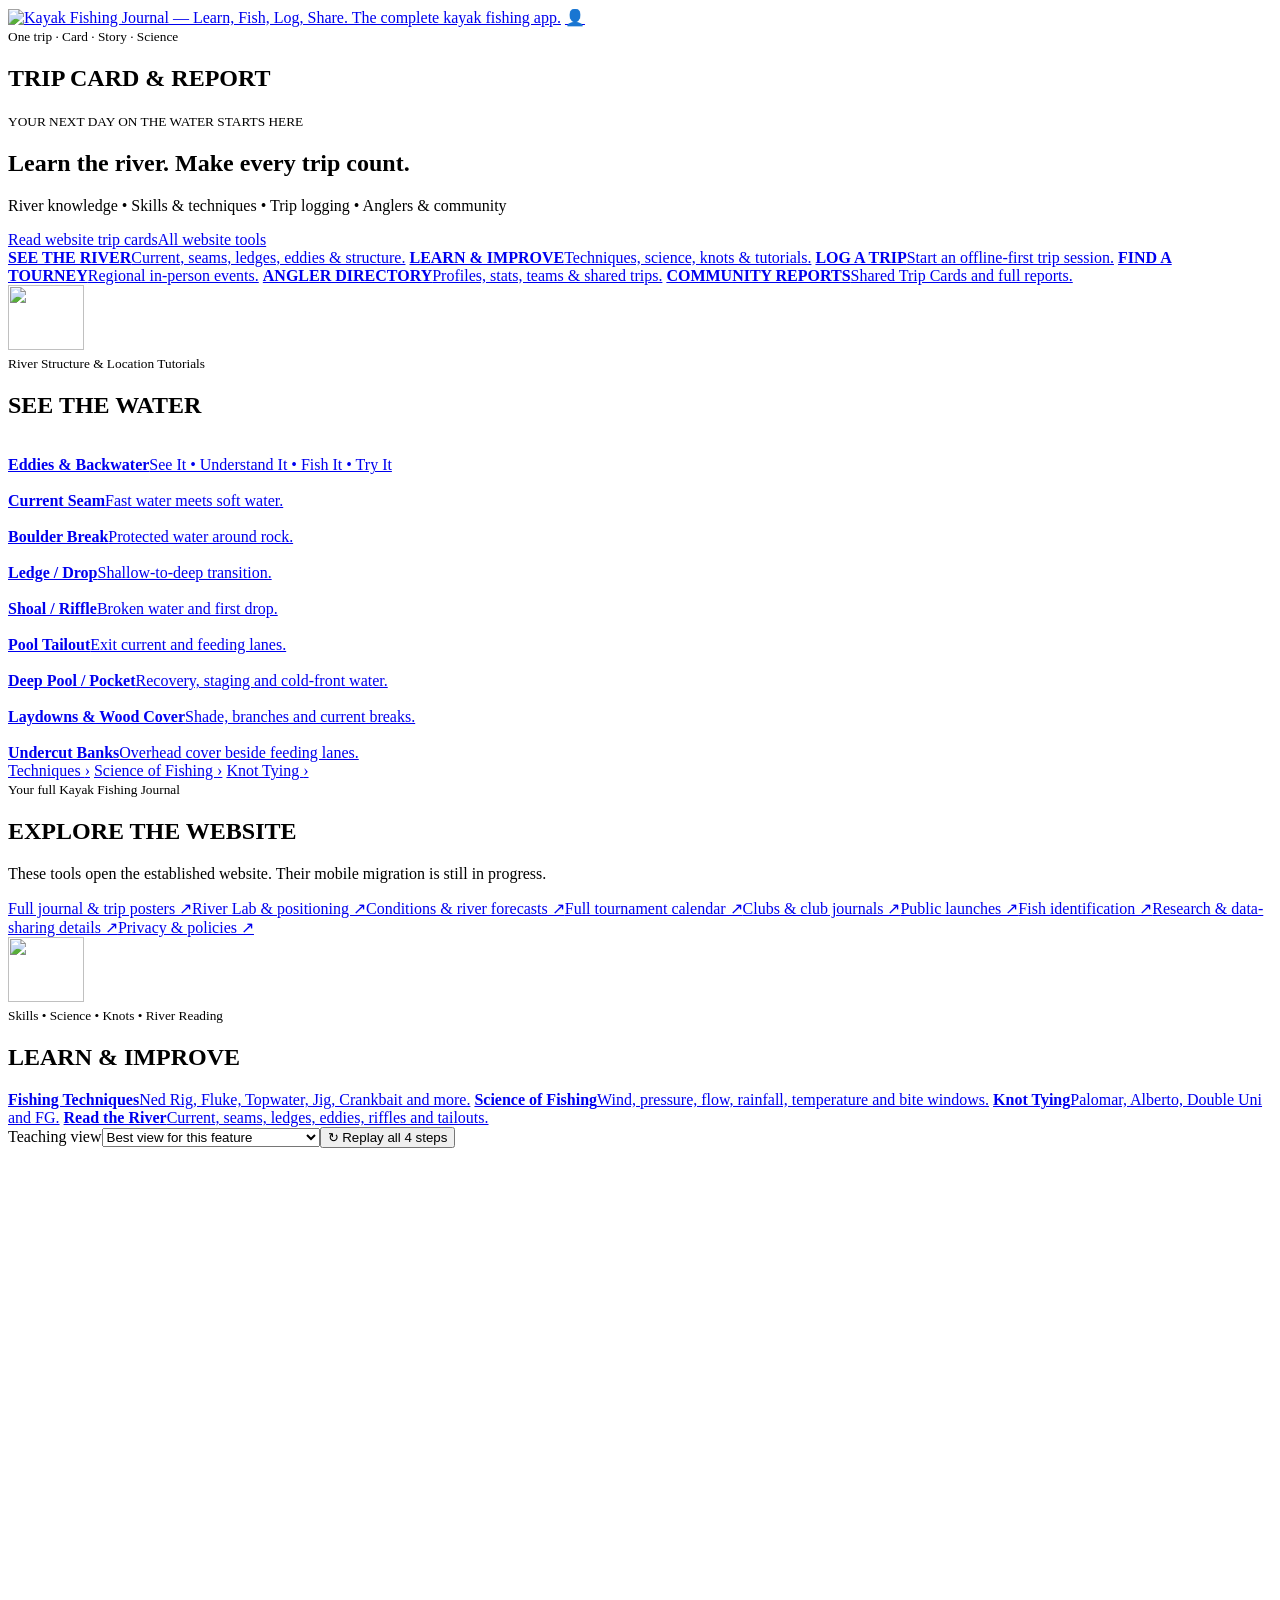
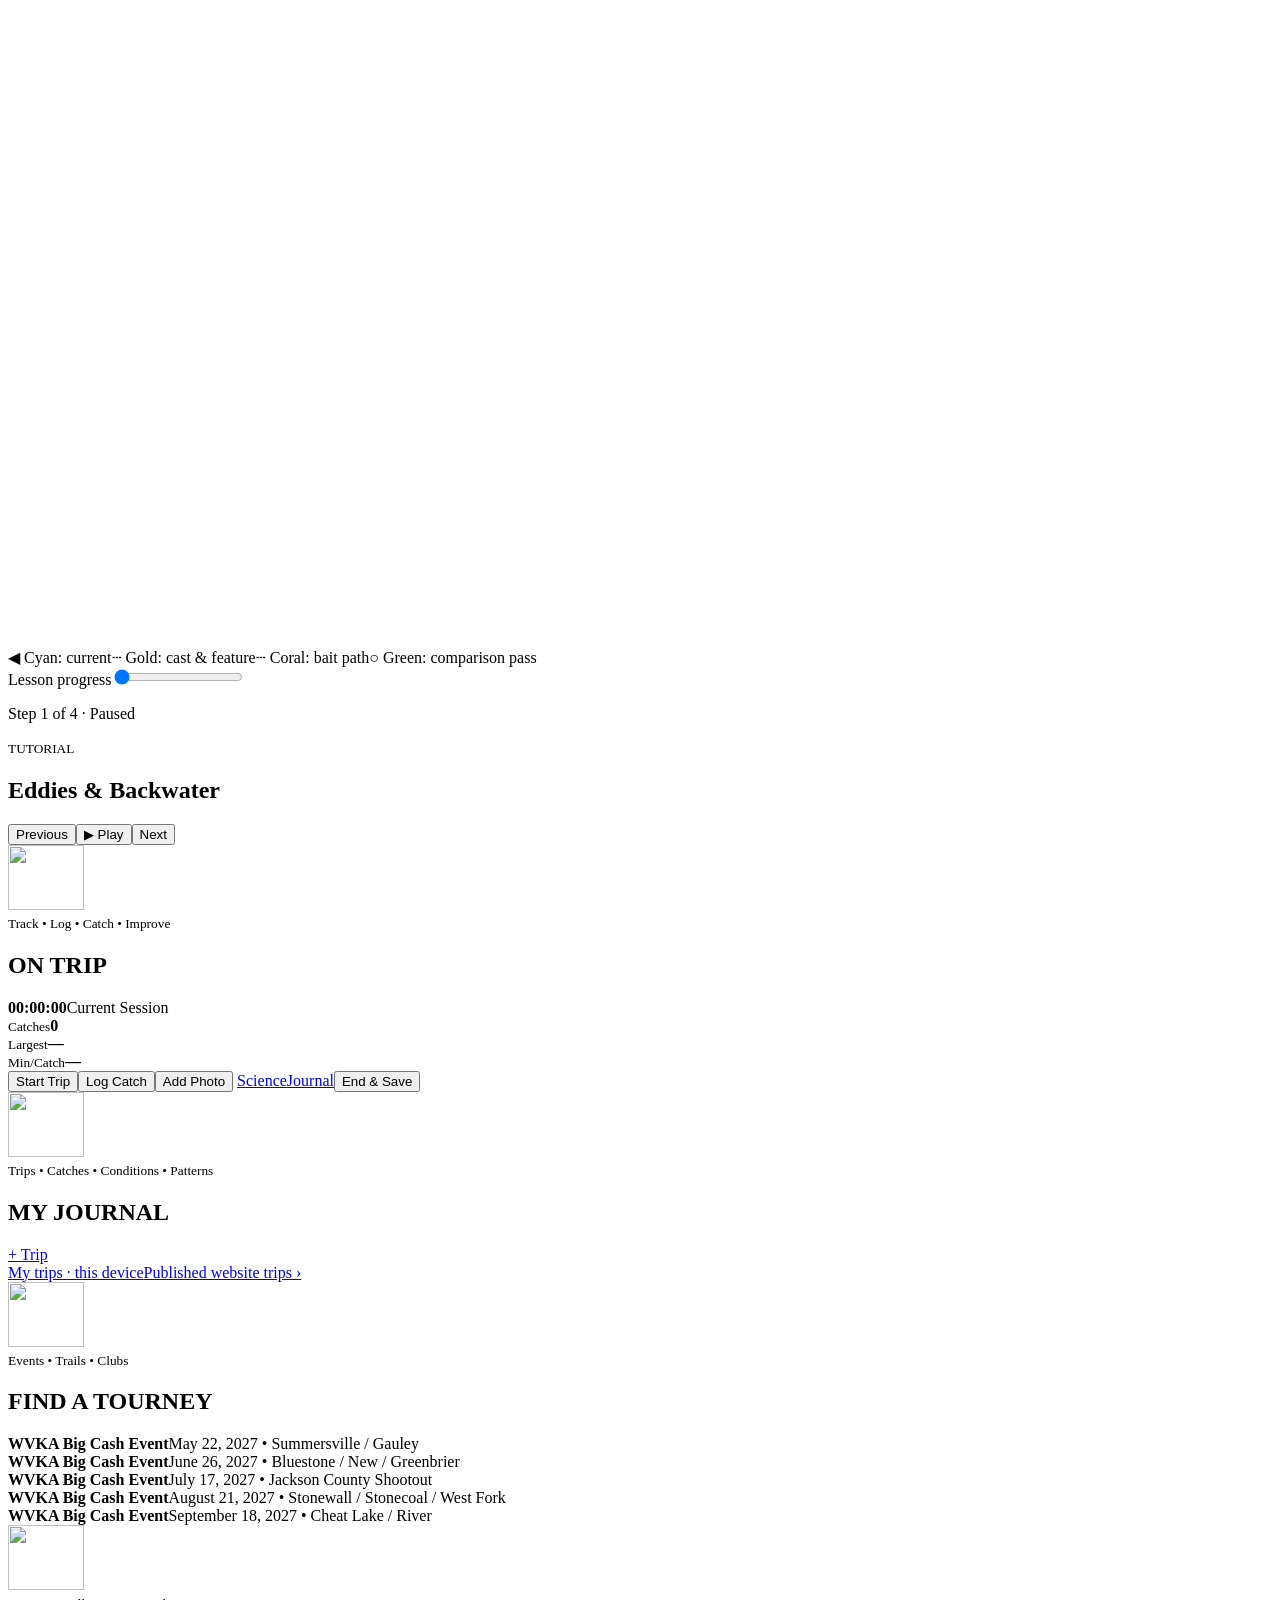
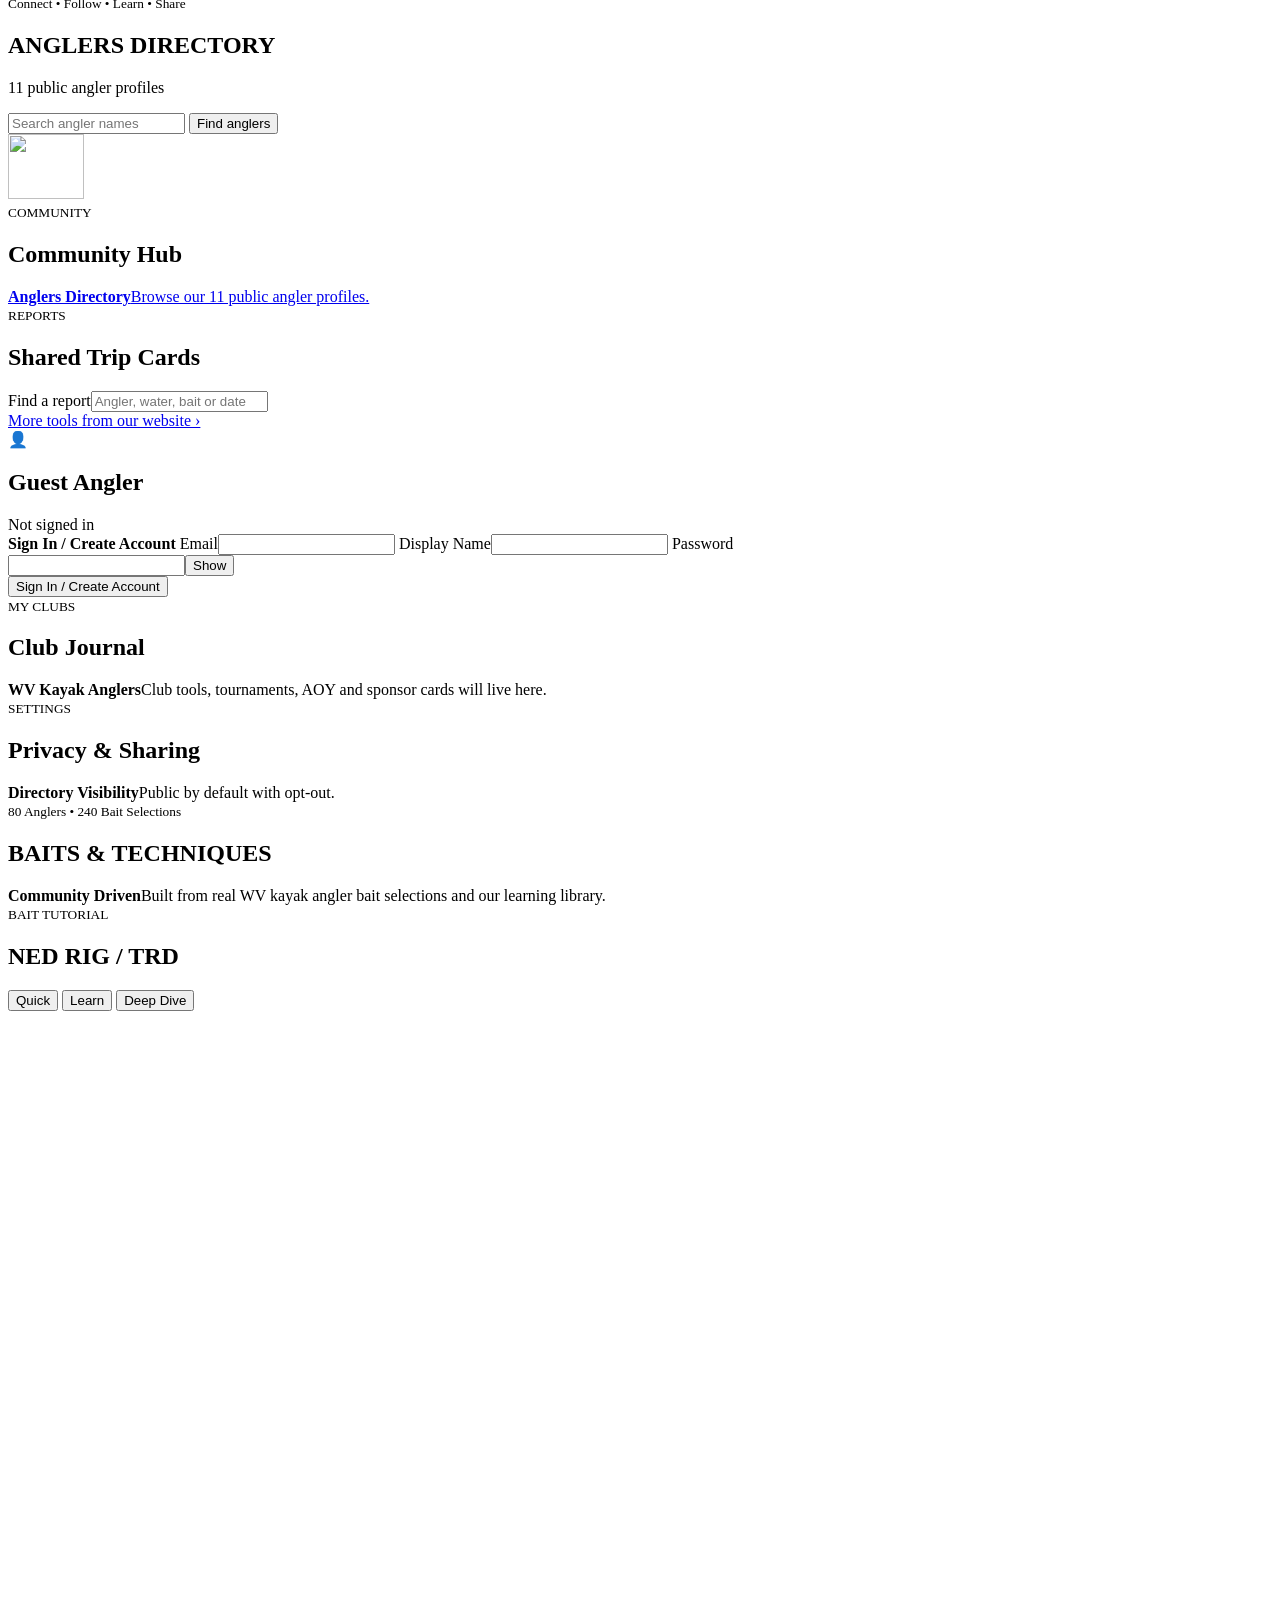
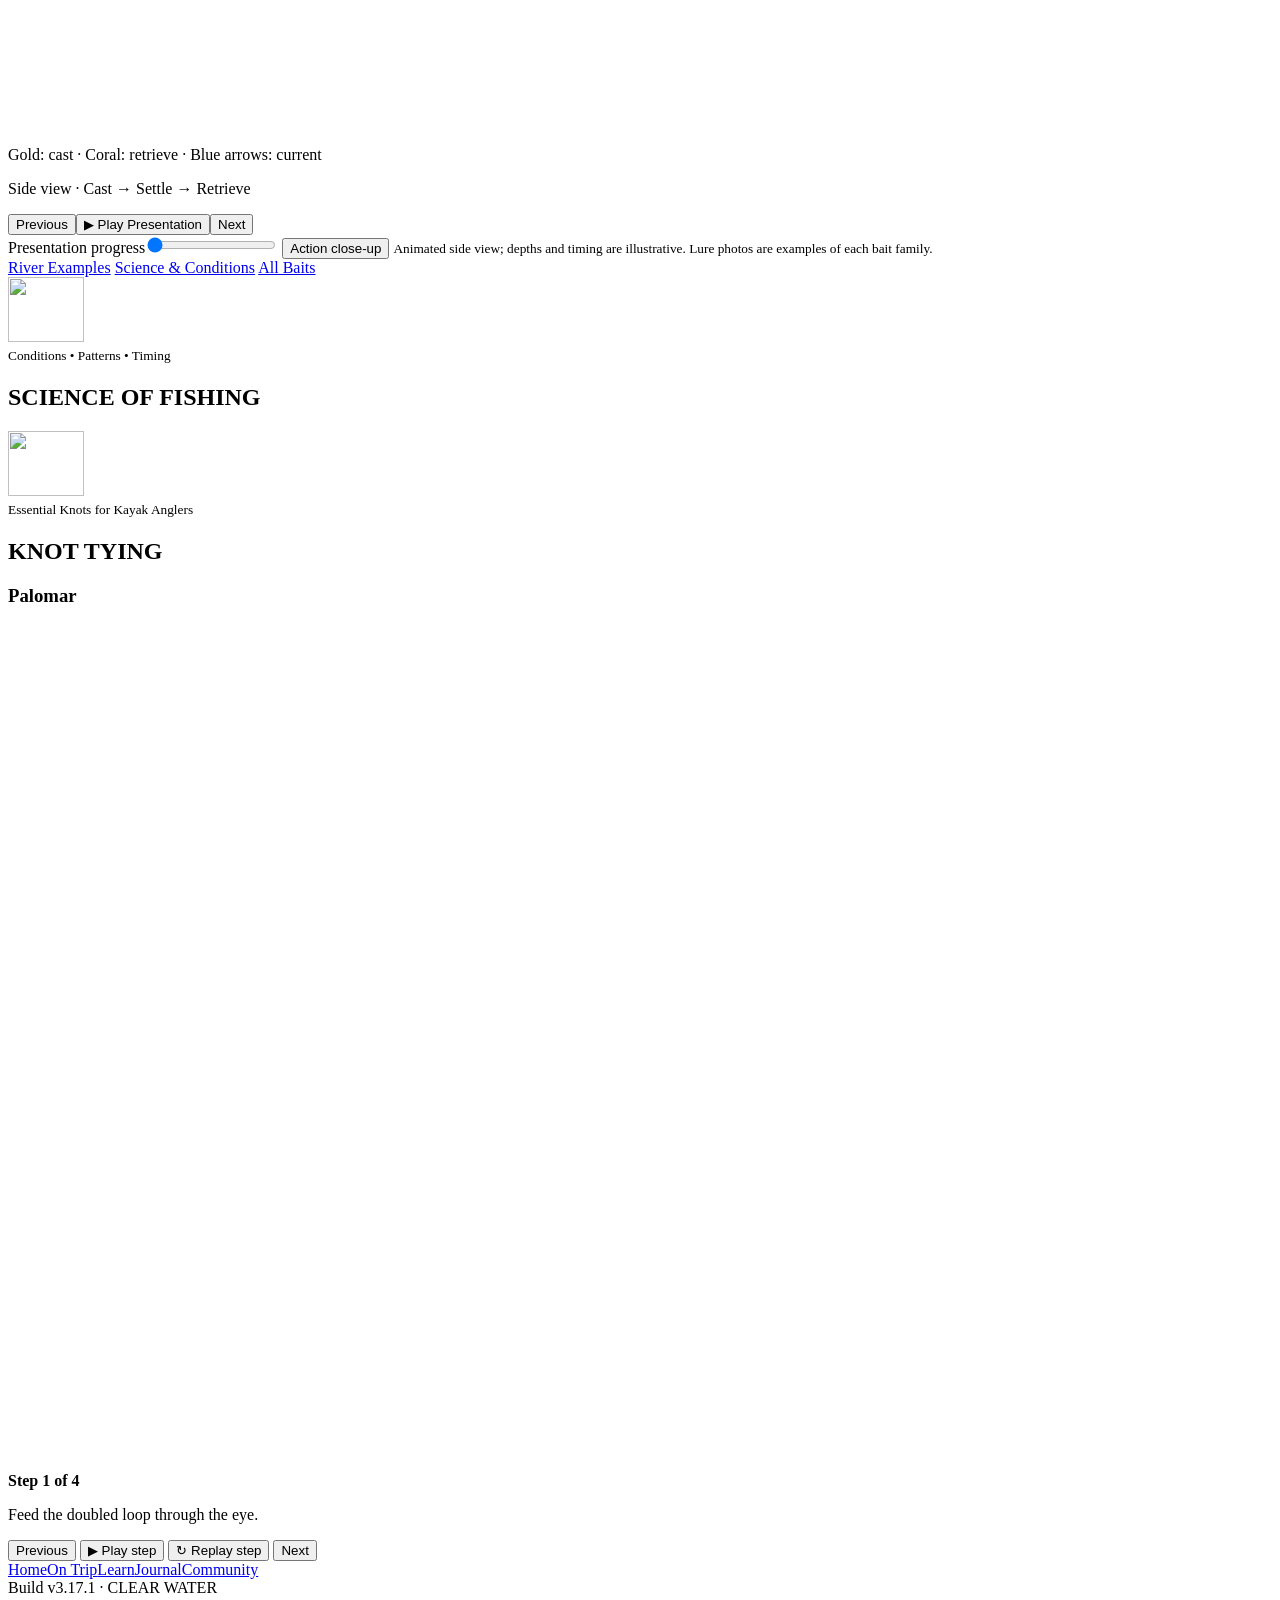
==== commit 80ea58ef: "Keep underwater photography visible in kayak teaching view" ====
--- a/source/index.html
+++ b/source/index.html
@@ -189,7 +189,7 @@
 </main>
 
 <nav class="bottom-nav"><a href="#/home">Home</a><a href="#/on-trip">On Trip</a><a href="#/learn-hub">Learn</a><a href="#/journal">Journal</a><a href="#/community">Community</a></nav>
-<div class="build">Build v3.17 · RIVER SCENERY</div>
+<div class="build">Build v3.17.1 · CLEAR WATER</div>
 <script src="learn-data.js" defer></script>
 <script src="db.js" defer></script>
 <script src="journal-bridge.js" defer></script>
@@ -201,7 +201,7 @@
 <script src="trip-locations-v311.js" defer></script>
 <script src="science-data-v311.js" defer></script>
 <script src="public-reports-v314.js"></script>
-<script src="river-motion-v317.js" defer></script>
+<script src="river-motion-v3171.js" defer></script>
 <script src="app-v316.js" defer></script>
 </body>
 </html>
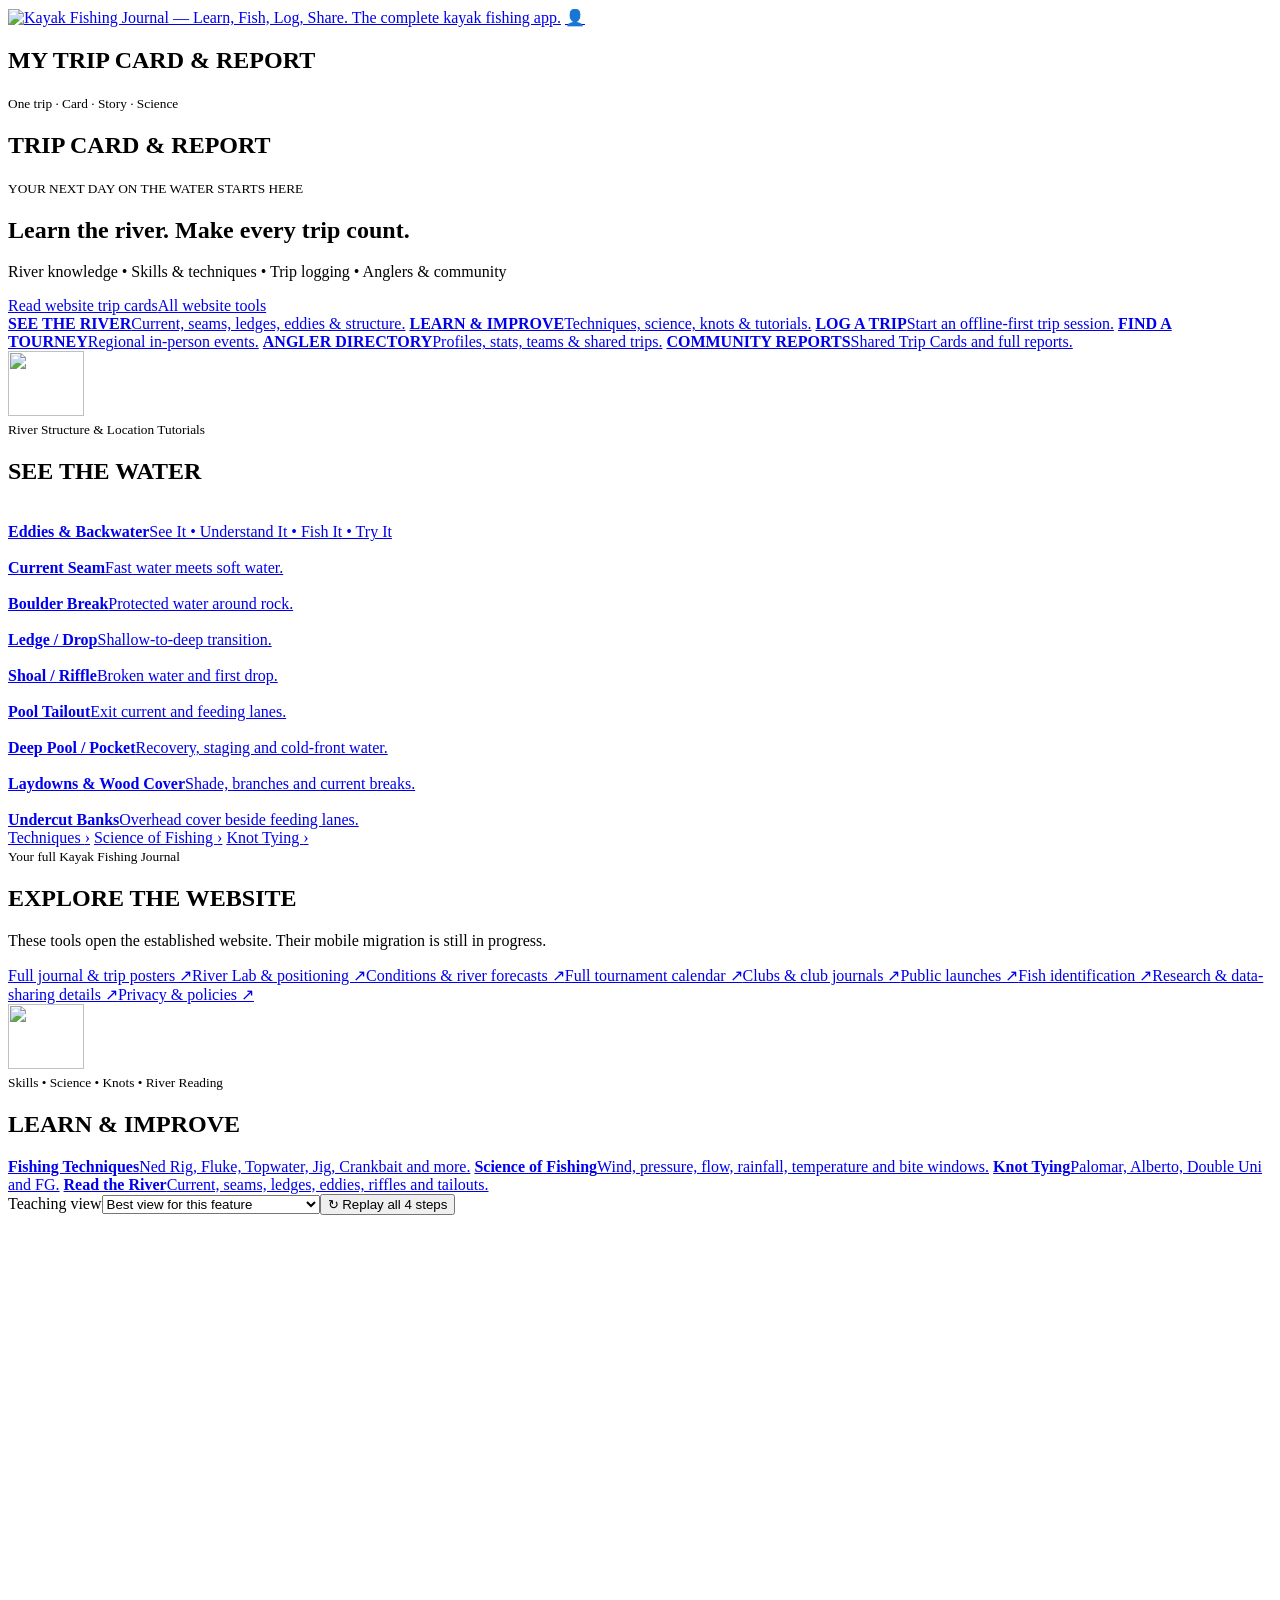
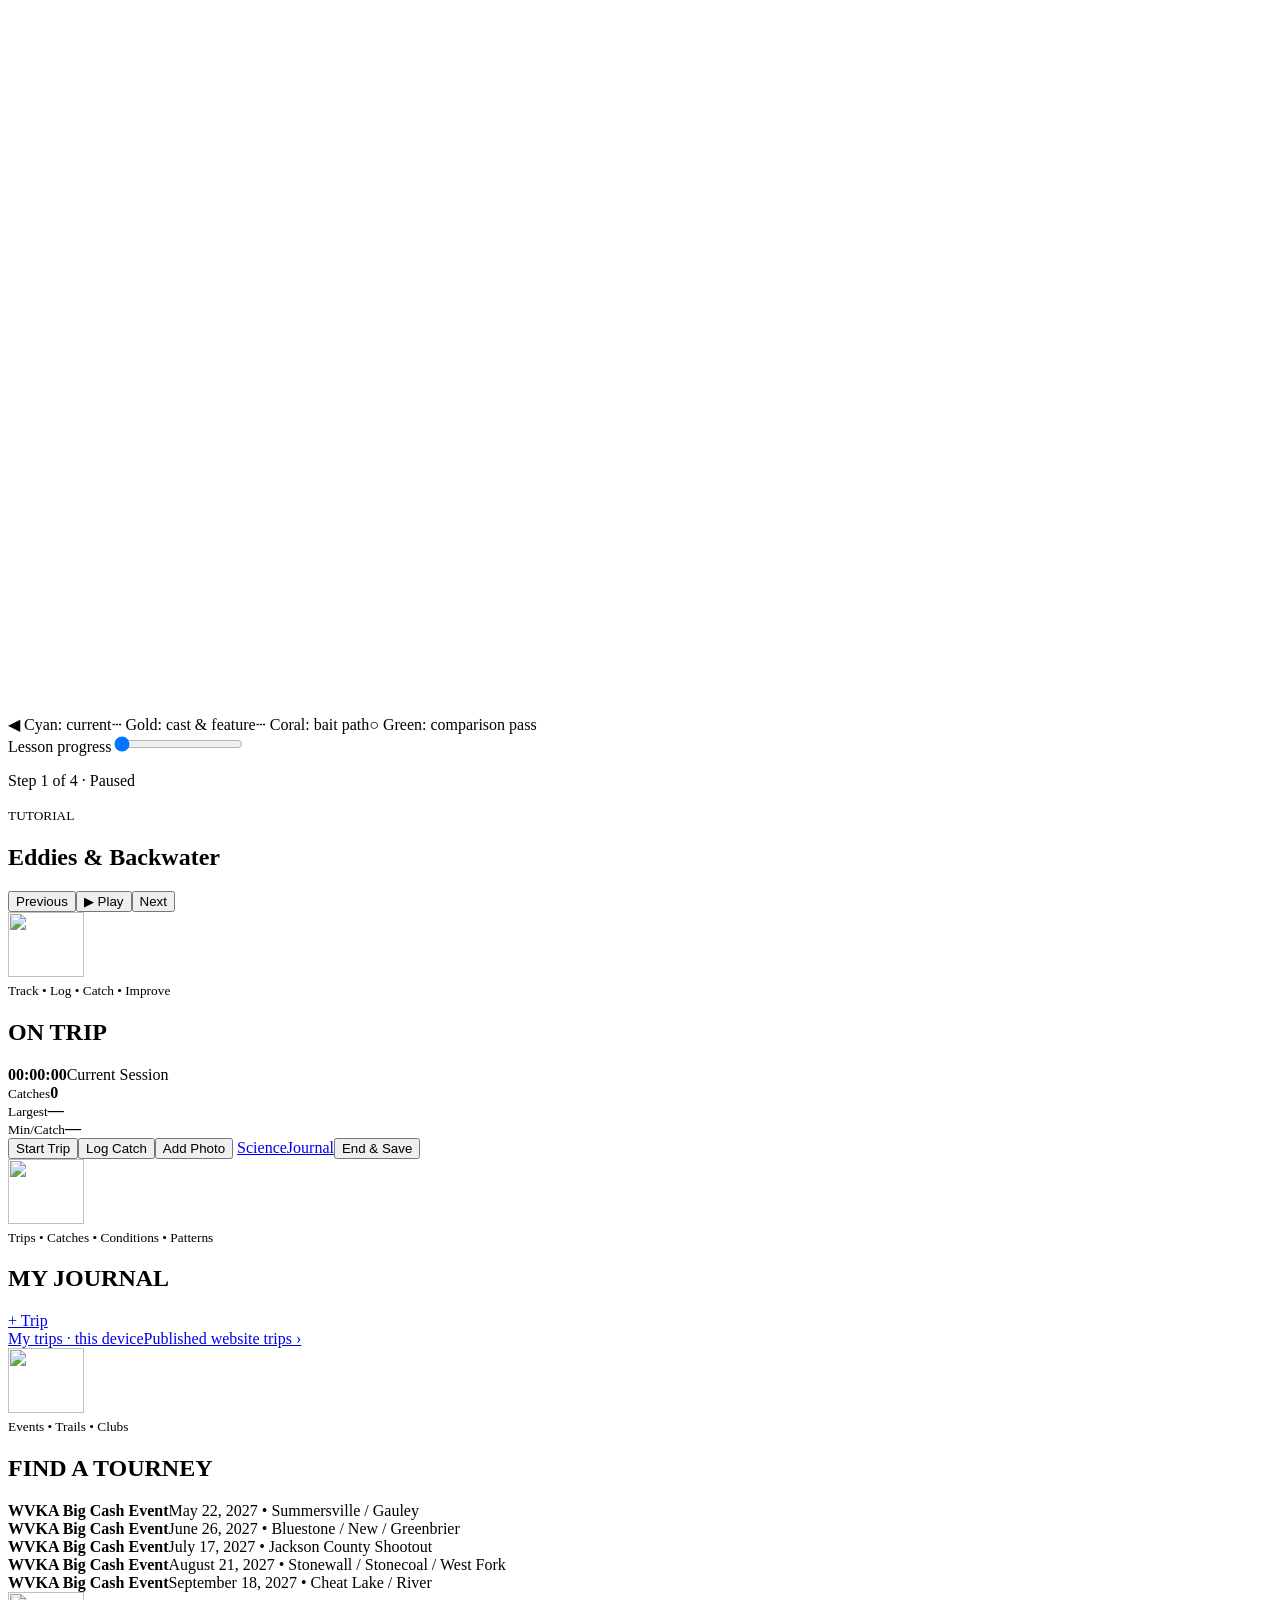
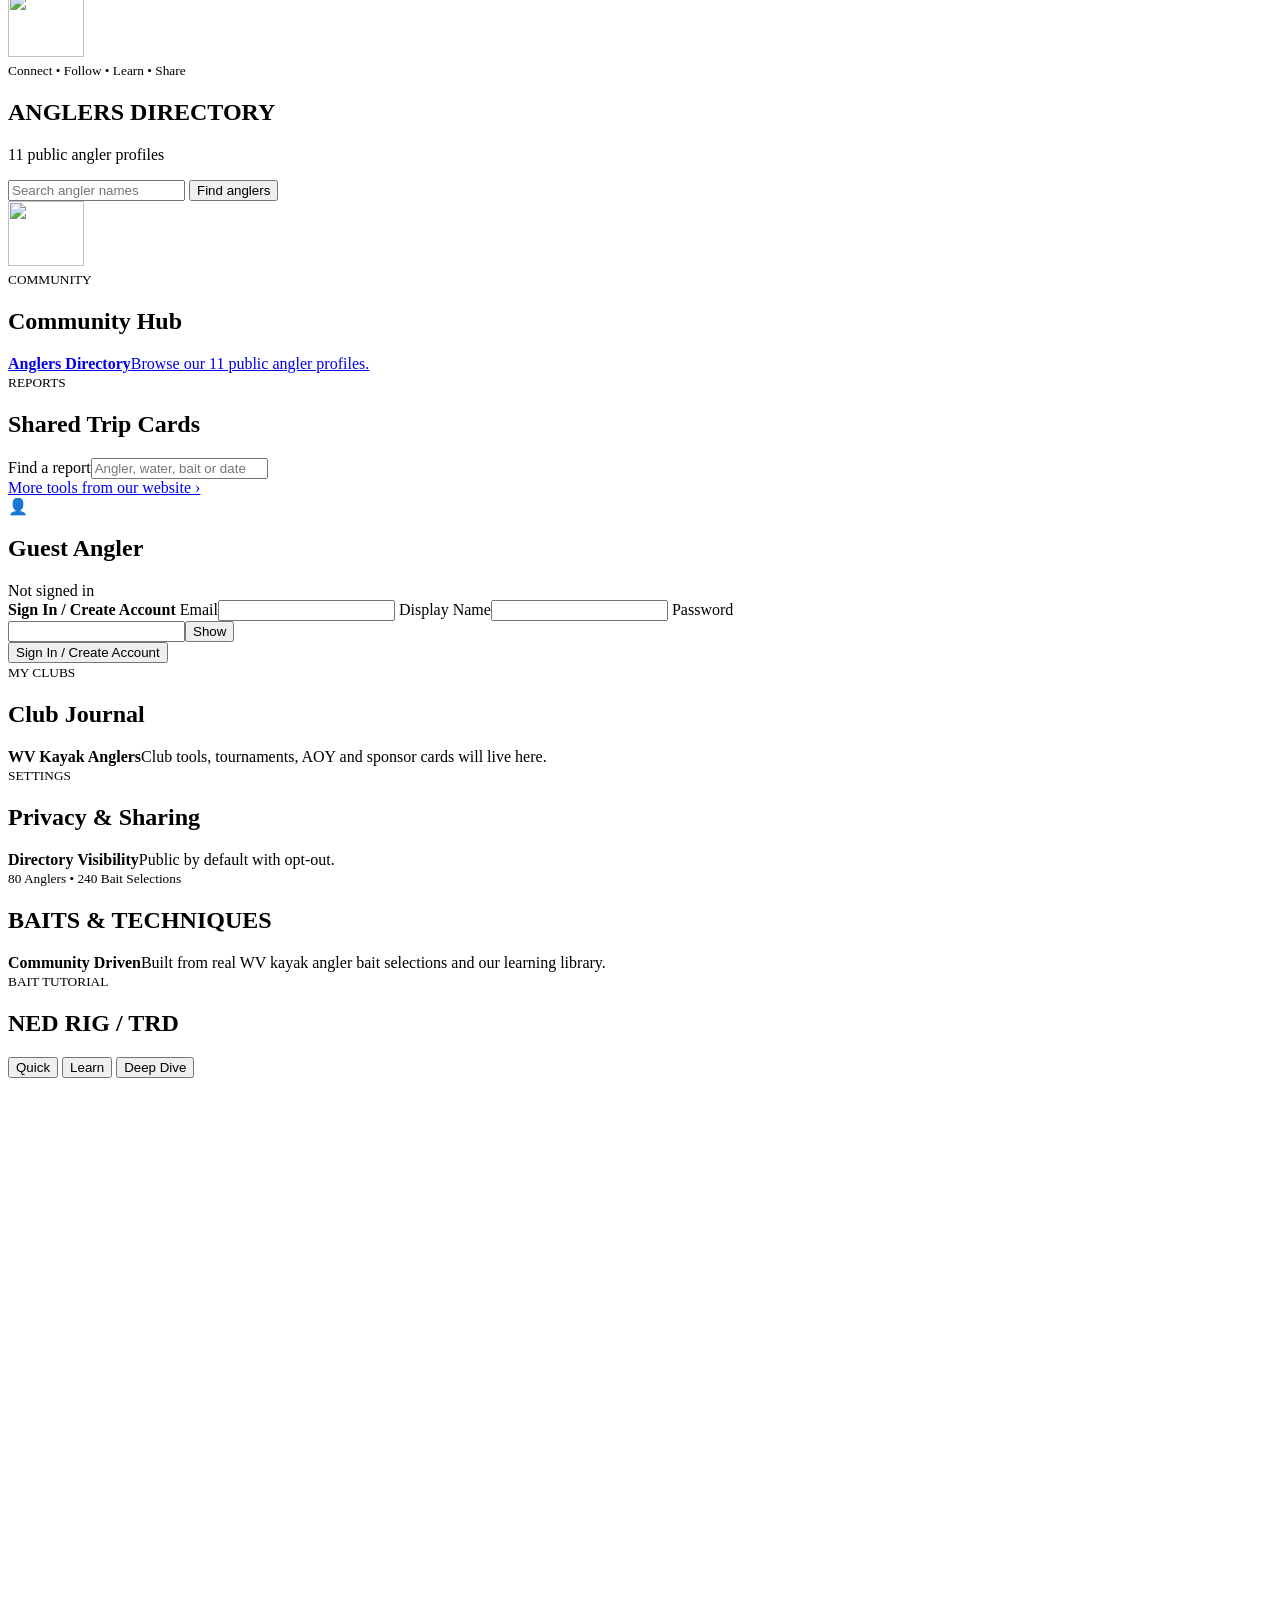
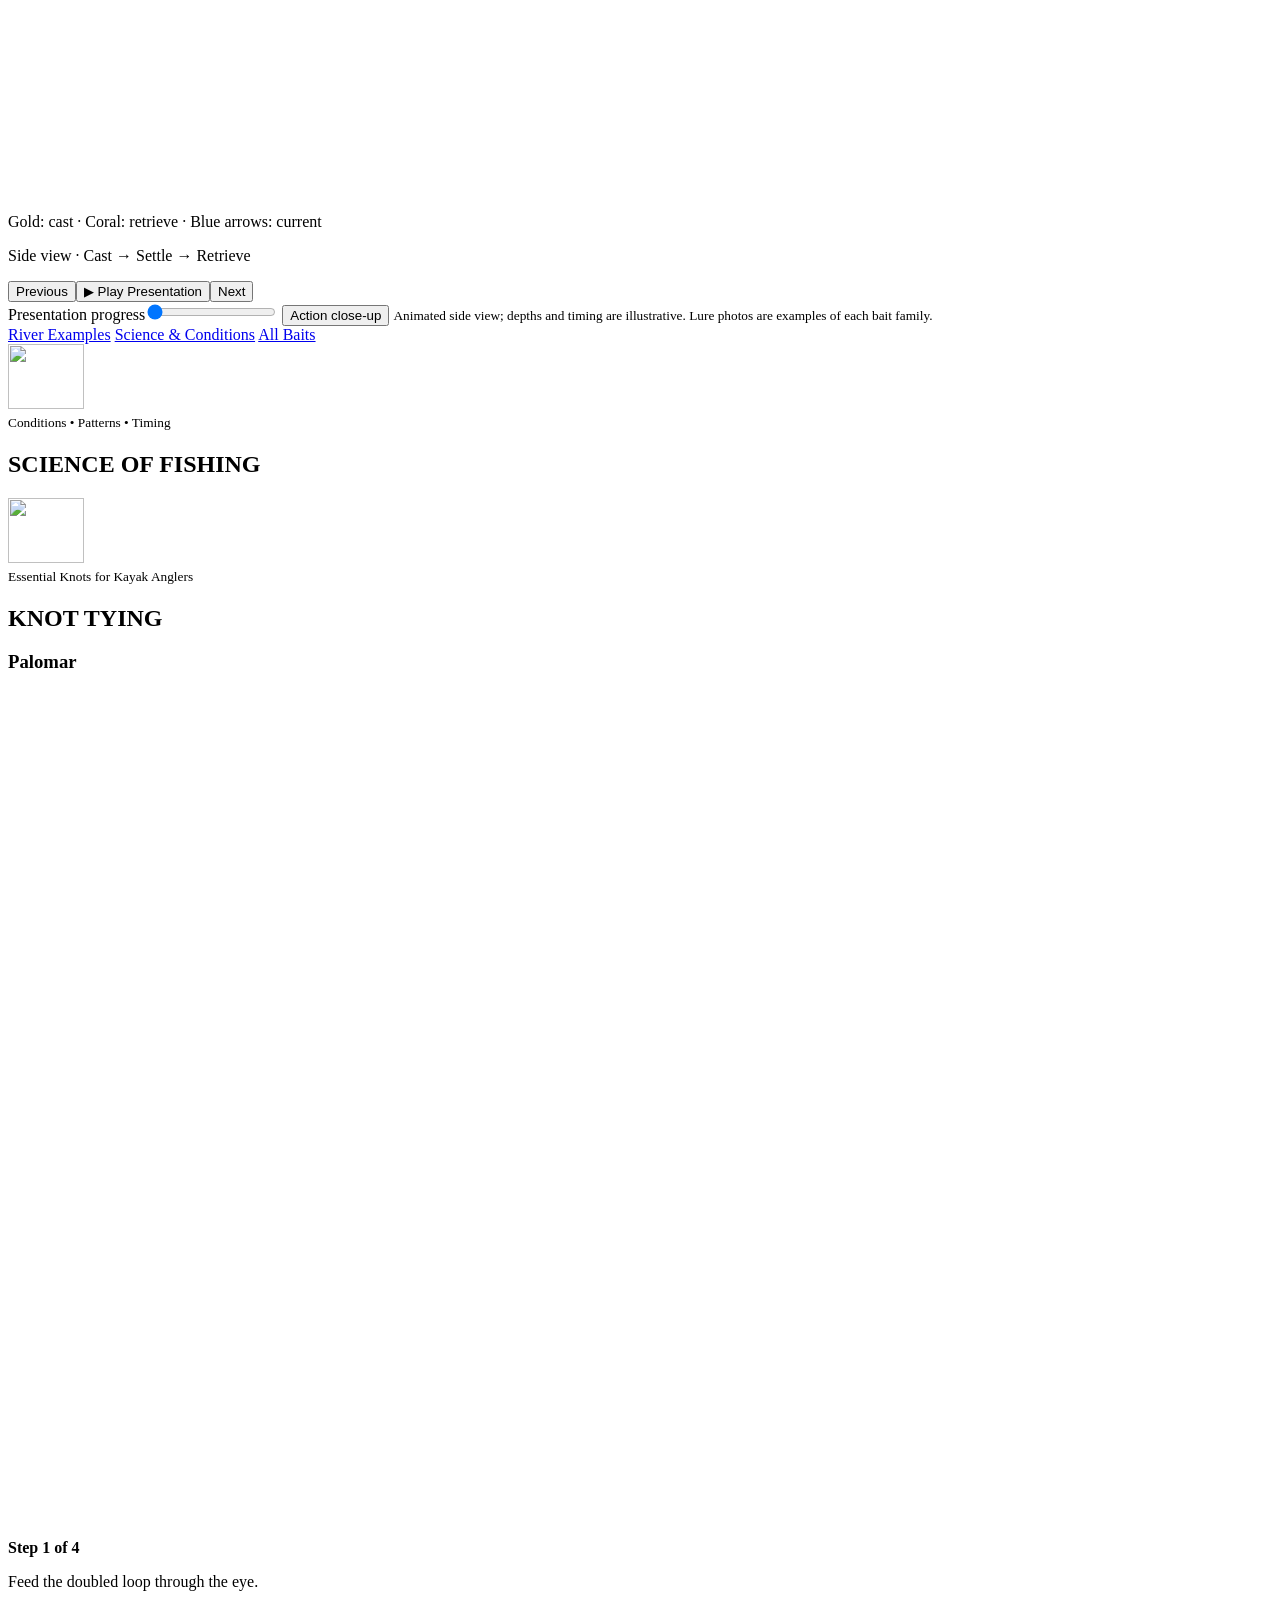
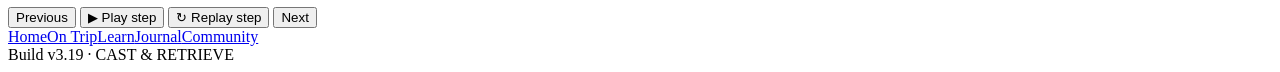
==== commit 97070009: "Animate visible bait through cast, sink and full retrieve in river lessons" ====
--- a/source/index.html
+++ b/source/index.html
@@ -5,8 +5,8 @@
 <meta name="viewport" content="width=device-width,initial-scale=1,viewport-fit=cover">
 <meta name="theme-color" content="#062f22">
 <title>Kayak Fishing Journal</title>
-<link rel="manifest" href="manifest.json">
-<link rel="stylesheet" href="styles-v316.css">
+<link rel="manifest" href="manifest.json"><meta name="description" content="Your connected Kayak Fishing Journal: offline trip logging, photos, Best Five and website account sync.">
+<link rel="stylesheet" href="styles-v318.css">
 </head>
 <body>
 <header class="topbar">
@@ -14,7 +14,7 @@
   <a class="profile-link" href="#/profile" aria-label="My Profile">👤</a>
 </header>
 
-<main id="app">
+<main id="app"><section class="page" data-route="account-trip"><div class="section-head"><h2>MY TRIP CARD &amp; REPORT</h2></div><div id="accountTripDetail" class="stack"></div></section>
 <section class="page" data-route="reports"><div class="section-head"><div><small>One trip · Card · Story · Science</small><h2>TRIP CARD & REPORT</h2></div></div><div id="reportDetail" class="stack"></div></section>
   <section class="page" data-route="home">
     <div class="hero"><div class="hero-copy"><small>YOUR NEXT DAY ON THE WATER STARTS HERE</small><h1>Learn the river. Make every trip count.</h1><p>River knowledge • Skills & techniques • Trip logging • Anglers & community</p></div></div>
@@ -189,7 +189,7 @@
 </main>
 
 <nav class="bottom-nav"><a href="#/home">Home</a><a href="#/on-trip">On Trip</a><a href="#/learn-hub">Learn</a><a href="#/journal">Journal</a><a href="#/community">Community</a></nav>
-<div class="build">Build v3.17.1 · CLEAR WATER</div>
+<div class="build">Build v3.19 · CAST & RETRIEVE</div>
 <script src="learn-data.js" defer></script>
 <script src="db.js" defer></script>
 <script src="journal-bridge.js" defer></script>
@@ -200,8 +200,8 @@
 <script src="science-v39.js" defer></script>
 <script src="trip-locations-v311.js" defer></script>
 <script src="science-data-v311.js" defer></script>
-<script src="public-reports-v314.js"></script>
-<script src="river-motion-v3171.js" defer></script>
-<script src="app-v316.js" defer></script>
+<script src="public-reports-v318.js"></script>
+<script src="river-motion-v319.js" defer></script>
+<script src="app-v318.js" defer></script><script src="connected-v318.js" defer></script>
 </body>
 </html>
